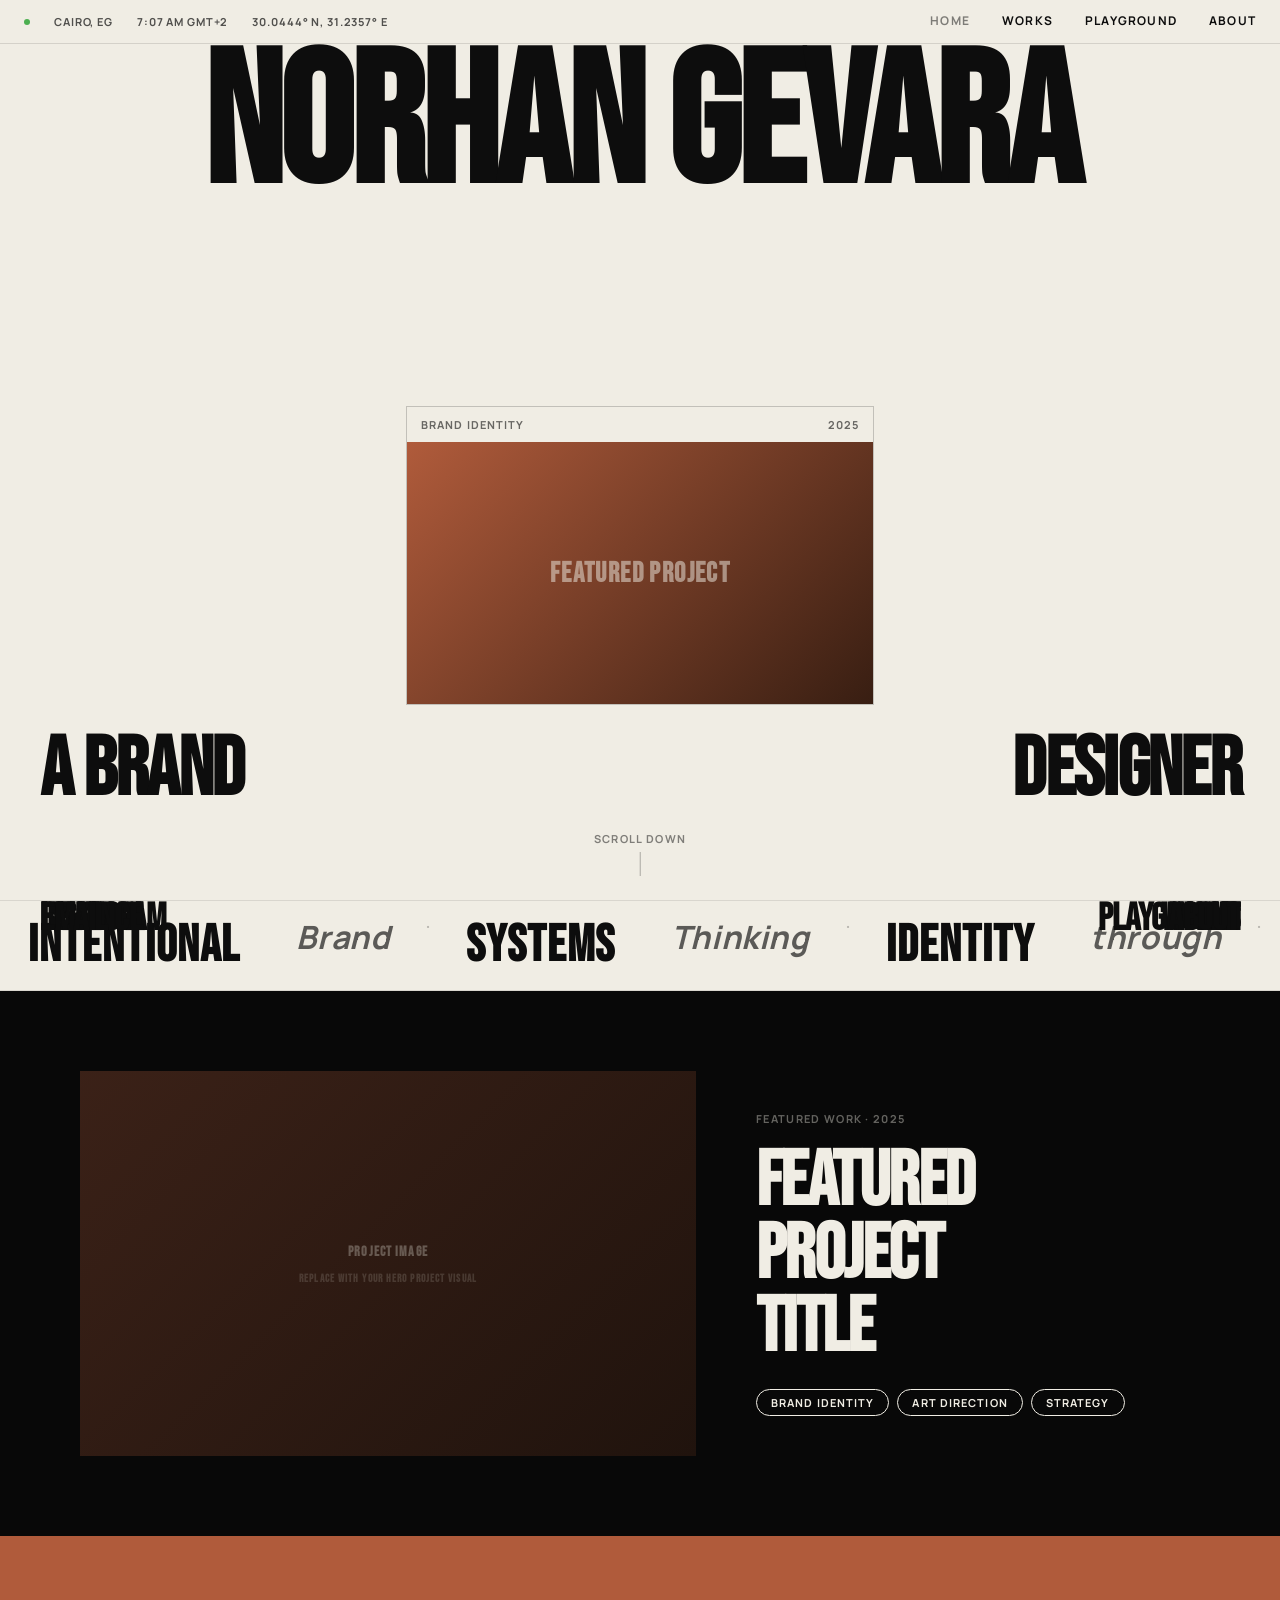
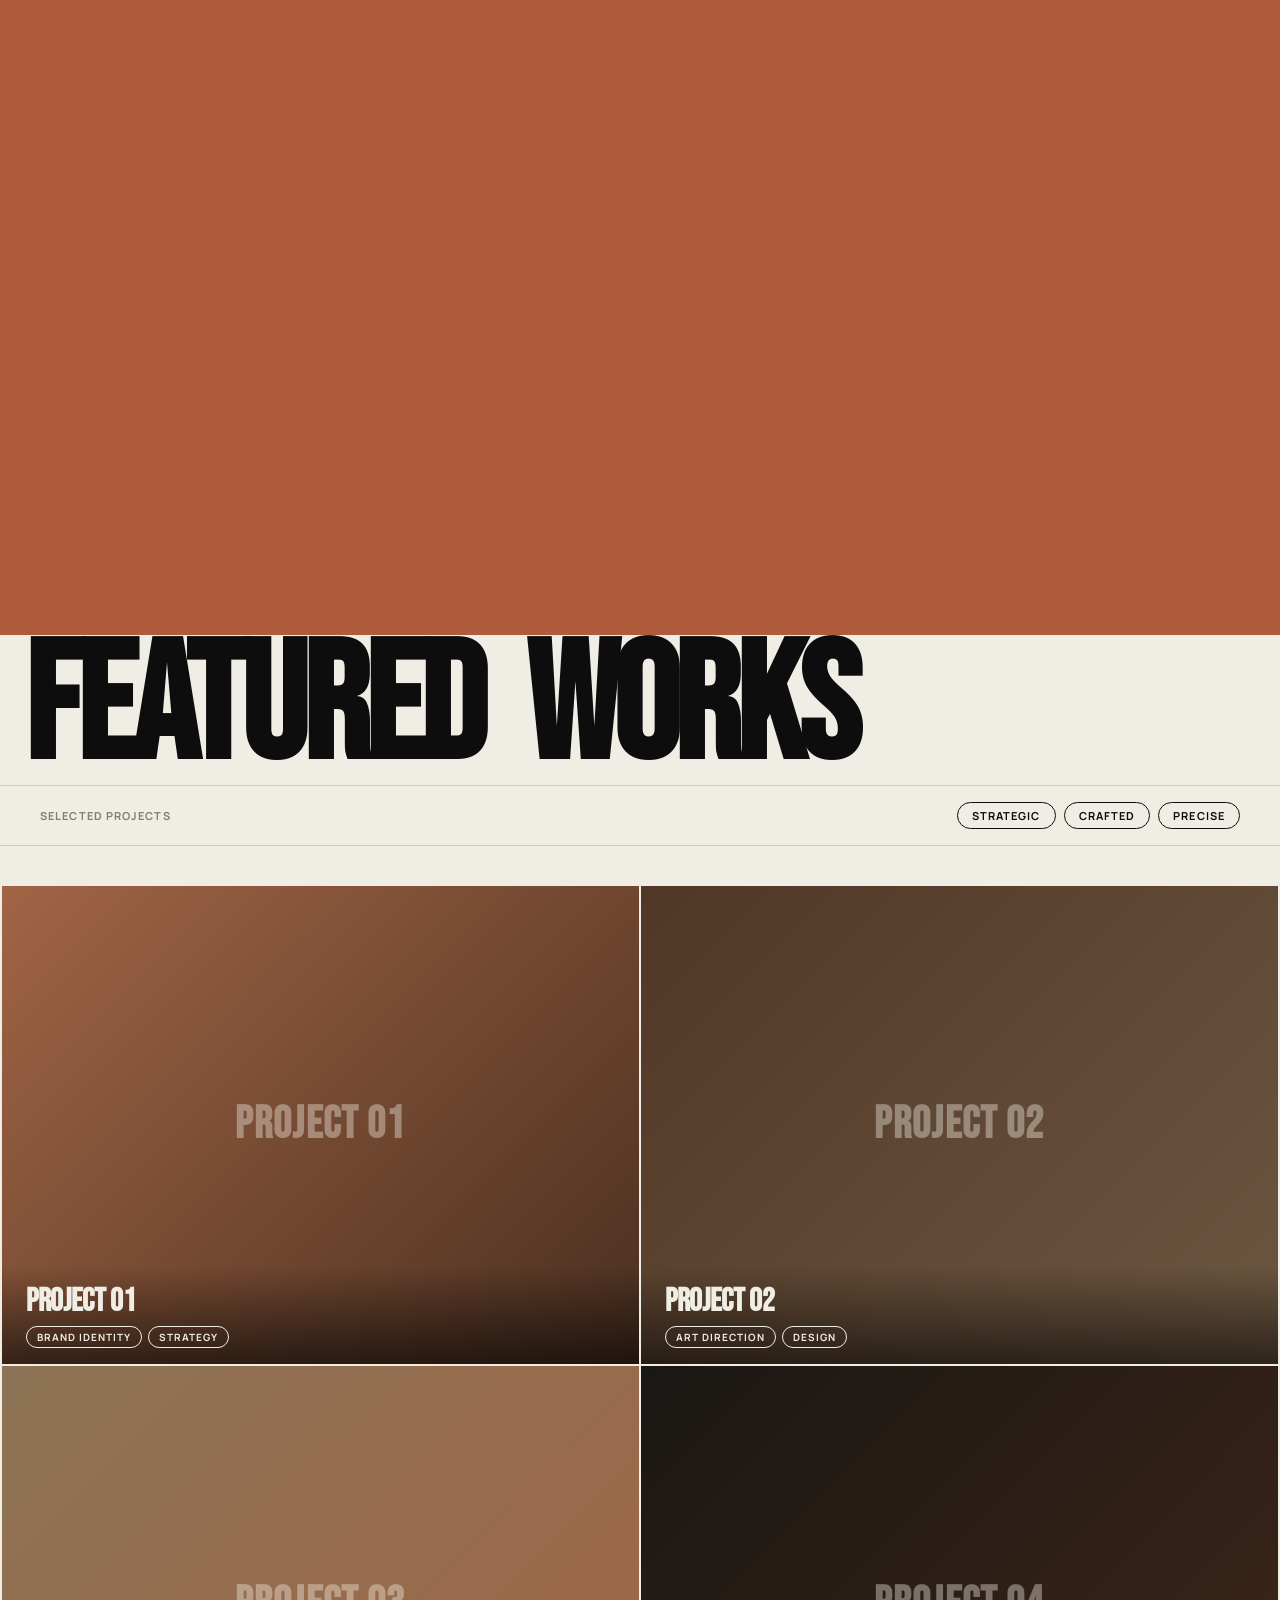
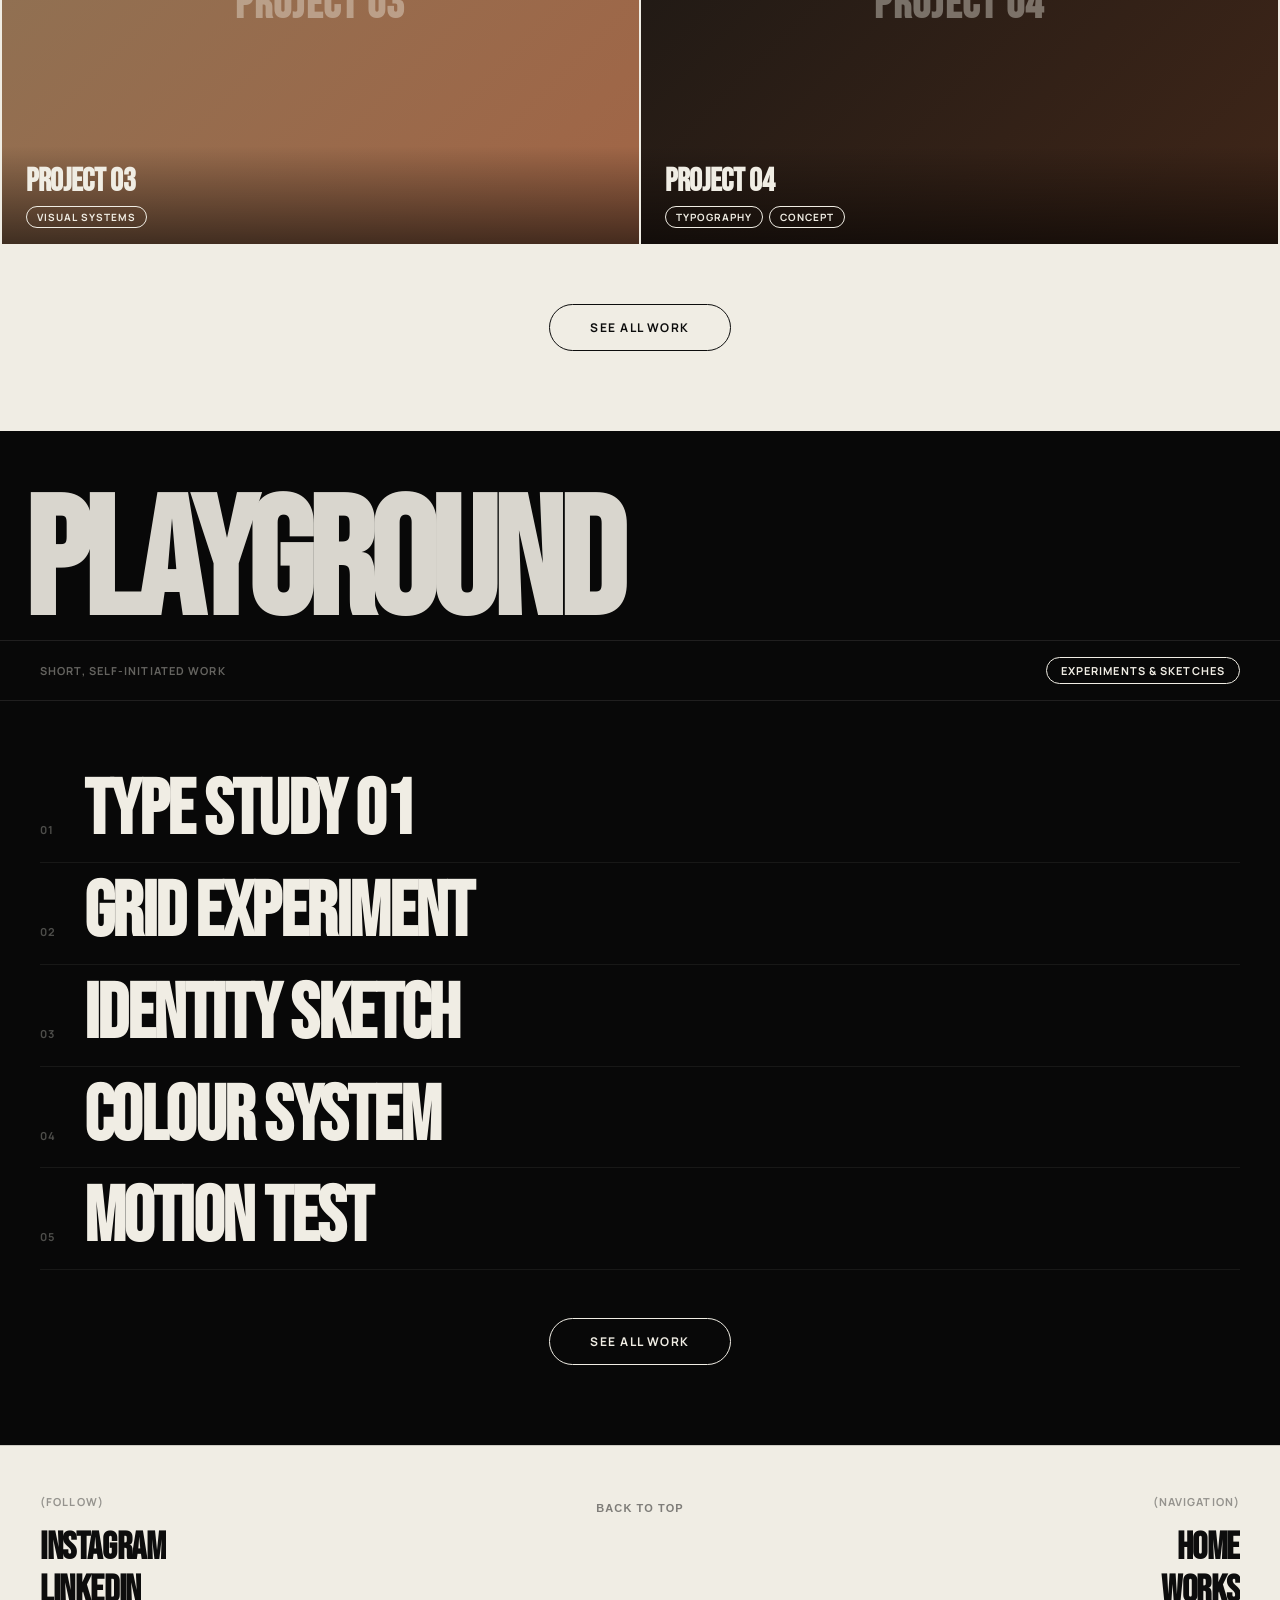
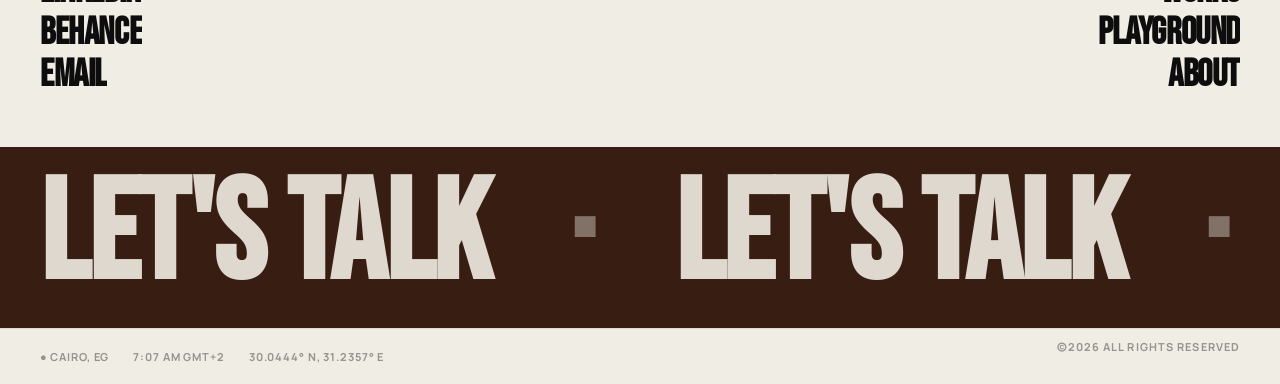
==== index.html @ 6b8c3274 "Initial commit Created from https://vercel.com/new" ====
<!DOCTYPE html>
<html lang="en">
<head>
  <meta charset="UTF-8" />
  <meta name="viewport" content="width=device-width, initial-scale=1.0" />
  <title>Norhan Gevara — Brand Designer</title>
  <meta name="description" content="Norhan Gevara — Brand designer and creative director based in Cairo, Egypt. Building brands that hold together." />
  <link rel="stylesheet" href="styles.css" />
</head>
<body>

<!-- ── PAGE LOADER ── -->
<div id="page-loader">
  <span id="loader-number">100</span>
</div>

<!-- ── HEADER ── -->
<header id="site-header">
  <div class="header-meta">
    <span class="dot"></span>
    <span>Cairo, EG</span>
    <span data-live-clock>--:-- --  GMT+2</span>
    <span>30.0444° N, 31.2357° E</span>
  </div>
  <nav class="header-nav">
    <a href="index.html"    class="nav-link active"><span>Home</span><span class="nav-clone">Home</span></a>
    <a href="works.html"    class="nav-link"><span>Works</span><span class="nav-clone">Works</span></a>
    <a href="playground.html" class="nav-link"><span>Playground</span><span class="nav-clone">Playground</span></a>
    <a href="about.html"    class="nav-link"><span>About</span><span class="nav-clone">About</span></a>
  </nav>
</header>

<!-- ══════════════════════════════════════════
     HERO
═══════════════════════════════════════════ -->
<section id="hero">
  <div class="hero-title-wrap">
    <span class="hero-title">NORHAN GEVARA</span>
  </div>

  <div class="hero-middle">
    <span class="hero-subtitle-left">A BRAND</span>

    <!-- Featured Project Card -->
    <div class="hero-card">
      <div class="hero-card-meta">
        <span id="hero-card-cat">Brand Identity</span>
        <span id="hero-card-year">2025</span>
      </div>
      <div class="hero-card-img">
        <div class="hero-card-placeholder" id="hero-card-ph">FEATURED PROJECT</div>
      </div>
    </div>

    <span class="hero-subtitle-right">DESIGNER</span>
  </div>

  <div class="scroll-down">SCROLL DOWN</div>
</section>

<!-- ══════════════════════════════════════════
     MARQUEE
═══════════════════════════════════════════ -->
<div class="marquee-section">
  <div class="marquee-track">
    <span class="marquee-item">INTENTIONAL</span>
    <span class="marquee-item lowercase">Brand</span>
    <span class="marquee-divider">·</span>
    <span class="marquee-item">SYSTEMS</span>
    <span class="marquee-item lowercase">Thinking</span>
    <span class="marquee-divider">·</span>
    <span class="marquee-item">Identity</span>
    <span class="marquee-item lowercase">through</span>
    <span class="marquee-divider">·</span>
    <span class="marquee-item">DIRECTION</span>
    <span class="marquee-divider">·</span>
    <span class="marquee-item">WITH PURPOSE</span>
    <span class="marquee-divider">·</span>
    <!-- Duplicate for seamless loop -->
    <span class="marquee-item">INTENTIONAL</span>
    <span class="marquee-item lowercase">Brand</span>
    <span class="marquee-divider">·</span>
    <span class="marquee-item">SYSTEMS</span>
    <span class="marquee-item lowercase">Thinking</span>
    <span class="marquee-divider">·</span>
    <span class="marquee-item">Identity</span>
    <span class="marquee-item lowercase">through</span>
    <span class="marquee-divider">·</span>
    <span class="marquee-item">DIRECTION</span>
    <span class="marquee-divider">·</span>
    <span class="marquee-item">WITH PURPOSE</span>
    <span class="marquee-divider">·</span>
  </div>
</div>

<!-- ══════════════════════════════════════════
     SPOTLIGHT — Featured Project (dark)
═══════════════════════════════════════════ -->
<section id="spotlight">
  <div class="spotlight-inner">
    <div class="spotlight-image fade-up" data-delay="0.1">
      <div class="spotlight-placeholder">
        <span style="font-size:14px; letter-spacing:0.08em;">PROJECT IMAGE</span>
        <span style="font-size:11px; opacity:0.5;">Replace with your hero project visual</span>
      </div>
    </div>
    <div class="spotlight-text">
      <p class="spotlight-eyebrow fade-up" data-delay="0.15">Featured Work  ·  2025</p>
      <h2 class="spotlight-title fade-up" data-delay="0.2">FEATURED<br>PROJECT<br>TITLE</h2>
      <div class="spotlight-tags fade-up" data-delay="0.25">
        <span class="pill pill-light">Brand Identity</span>
        <span class="pill pill-light">Art Direction</span>
        <span class="pill pill-light">Strategy</span>
      </div>
    </div>
  </div>
</section>

<!-- ══════════════════════════════════════════
     MANIFESTO — Brand Direction Statement
═══════════════════════════════════════════ -->
<section id="manifesto">
  <div class="manifesto-lines">
    <span class="manifesto-line"><span class="manifesto-line-inner reveal-clip" data-delay="0">INTENTIONAL</span></span>
    <span class="manifesto-line mixed"><span class="manifesto-line-inner reveal-clip" data-delay="0.08">Brand</span></span>
    <span class="manifesto-line"><span class="manifesto-line-inner reveal-clip" data-delay="0.16">SYSTEMS</span></span>
    <span class="manifesto-line mixed"><span class="manifesto-line-inner reveal-clip" data-delay="0.24">Identity through</span></span>
    <span class="manifesto-line"><span class="manifesto-line-inner reveal-clip" data-delay="0.32">DIRECTION</span></span>
    <span class="manifesto-line mixed"><span class="manifesto-line-inner reveal-clip" data-delay="0.4">With Purpose</span></span>
  </div>
</section>

<!-- ══════════════════════════════════════════
     FEATURED WORKS
═══════════════════════════════════════════ -->
<section id="featured-works">
  <h2 class="section-title-bleed">FEATURED&nbsp;&nbsp;WORKS</h2>
  <div class="section-meta-row">
    <span class="section-label">Selected Projects</span>
    <div class="section-tags">
      <span class="pill pill-dark">Strategic</span>
      <span class="pill pill-dark">Crafted</span>
      <span class="pill pill-dark">Precise</span>
    </div>
  </div>

  <div class="works-grid">
    <!-- Card 1 -->
    <a href="project.html" class="card fade-up" data-delay="0">
      <div class="card-placeholder">
        <span class="card-placeholder-text">PROJECT 01</span>
      </div>
      <div class="card-info">
        <div class="card-title">Project 01</div>
        <div class="card-tags">
          <span class="pill pill-light" style="font-size:10px; padding:3px 10px;">Brand Identity</span>
          <span class="pill pill-light" style="font-size:10px; padding:3px 10px;">Strategy</span>
        </div>
      </div>
    </a>

    <!-- Card 2 -->
    <a href="project.html" class="card fade-up" data-delay="0.1">
      <div class="card-placeholder" style="background: linear-gradient(135deg, rgba(56,30,18,0.7), rgba(100,80,60,0.8))">
        <span class="card-placeholder-text">PROJECT 02</span>
      </div>
      <div class="card-info">
        <div class="card-title">Project 02</div>
        <div class="card-tags">
          <span class="pill pill-light" style="font-size:10px; padding:3px 10px;">Art Direction</span>
          <span class="pill pill-light" style="font-size:10px; padding:3px 10px;">Design</span>
        </div>
      </div>
    </a>

    <!-- Card 3 -->
    <a href="project.html" class="card fade-up" data-delay="0.15">
      <div class="card-placeholder" style="background: linear-gradient(135deg, rgba(140,115,85,0.5), rgba(176,91,59,0.6))">
        <span class="card-placeholder-text">PROJECT 03</span>
      </div>
      <div class="card-info">
        <div class="card-title">Project 03</div>
        <div class="card-tags">
          <span class="pill pill-light" style="font-size:10px; padding:3px 10px;">Visual Systems</span>
        </div>
      </div>
    </a>

    <!-- Card 4 -->
    <a href="project.html" class="card fade-up" data-delay="0.2">
      <div class="card-placeholder" style="background: linear-gradient(135deg, rgba(13,13,13,0.9), rgba(56,30,18,0.9))">
        <span class="card-placeholder-text">PROJECT 04</span>
      </div>
      <div class="card-info">
        <div class="card-title">Project 04</div>
        <div class="card-tags">
          <span class="pill pill-light" style="font-size:10px; padding:3px 10px;">Typography</span>
          <span class="pill pill-light" style="font-size:10px; padding:3px 10px;">Concept</span>
        </div>
      </div>
    </a>
  </div>

  <div class="cta-wrap">
    <a href="works.html" class="btn-pill">See All Work</a>
  </div>
</section>

<!-- ══════════════════════════════════════════
     PLAYGROUND PREVIEW (dark)
═══════════════════════════════════════════ -->
<section id="playground-preview">
  <h2 class="section-title-bleed-light">PLAYGROUND</h2>
  <div class="playground-meta-row">
    <span class="section-label">Short, Self-Initiated Work</span>
    <span class="pill pill-light">Experiments &amp; Sketches</span>
  </div>

  <ul class="playground-list">
    <li class="playground-item fade-up" data-delay="0">
      <span class="playground-num">01</span>
      <span class="playground-name">TYPE STUDY 01</span>
    </li>
    <li class="playground-item fade-up" data-delay="0.07">
      <span class="playground-num">02</span>
      <span class="playground-name">GRID EXPERIMENT</span>
    </li>
    <li class="playground-item fade-up" data-delay="0.14">
      <span class="playground-num">03</span>
      <span class="playground-name">IDENTITY SKETCH</span>
    </li>
    <li class="playground-item fade-up" data-delay="0.21">
      <span class="playground-num">04</span>
      <span class="playground-name">COLOUR SYSTEM</span>
    </li>
    <li class="playground-item fade-up" data-delay="0.28">
      <span class="playground-num">05</span>
      <span class="playground-name">MOTION TEST</span>
    </li>
  </ul>

  <div class="cta-wrap" style="padding-top: 48px;">
    <a href="playground.html" class="btn-pill btn-pill-light">See All Work</a>
  </div>
</section>

<!-- ══════════════════════════════════════════
     FOOTER
═══════════════════════════════════════════ -->
<footer id="site-footer">
  <div class="footer-upper">
    <!-- Social -->
    <div>
      <p class="footer-col-label">(Follow)</p>
      <ul class="footer-links">
        <li><a href="https://www.instagram.com/the_g_playground/" class="footer-link" target="_blank" rel="noopener"><span>Instagram</span><span class="footer-clone">Instagram</span></a></li>
        <li><a href="https://www.linkedin.com/in/norhan-gevara-06137a178/" class="footer-link" target="_blank" rel="noopener"><span>LinkedIn</span><span class="footer-clone">LinkedIn</span></a></li>
        <li><a href="https://www.behance.net/norhangevara" class="footer-link" target="_blank" rel="noopener"><span>Behance</span><span class="footer-clone">Behance</span></a></li>
        <li><a href="mailto:norhangevara@gmail.com" class="footer-link"><span>Email</span><span class="footer-clone">Email</span></a></li>
      </ul>
    </div>

    <!-- Back to top -->
    <div class="footer-back-top">
      <button class="back-top-btn">Back to Top</button>
    </div>

    <!-- Navigation -->
    <div class="footer-nav-col">
      <p class="footer-col-label">(Navigation)</p>
      <ul class="footer-links" style="text-align:right;">
        <li><a href="index.html"       class="footer-link" style="display:inline-flex;"><span>Home</span><span class="footer-clone">Home</span></a></li>
        <li><a href="works.html"       class="footer-link" style="display:inline-flex;"><span>Works</span><span class="footer-clone">Works</span></a></li>
        <li><a href="playground.html"  class="footer-link" style="display:inline-flex;"><span>Playground</span><span class="footer-clone">Playground</span></a></li>
        <li><a href="about.html"       class="footer-link" style="display:inline-flex;"><span>About</span><span class="footer-clone">About</span></a></li>
      </ul>
    </div>
  </div>

  <!-- LET'S TALK marquee -->
  <div class="footer-marquee-band">
    <a href="mailto:norhangevara@gmail.com" style="display:block;">
      <div class="footer-marquee-track">
        <span class="footer-marquee-item">LET'S TALK</span>
        <span class="footer-marquee-item" style="opacity:0.4;">·</span>
        <span class="footer-marquee-item">LET'S TALK</span>
        <span class="footer-marquee-item" style="opacity:0.4;">·</span>
        <span class="footer-marquee-item">LET'S TALK</span>
        <span class="footer-marquee-item" style="opacity:0.4;">·</span>
        <span class="footer-marquee-item">LET'S TALK</span>
        <span class="footer-marquee-item" style="opacity:0.4;">·</span>
        <!-- duplicate -->
        <span class="footer-marquee-item">LET'S TALK</span>
        <span class="footer-marquee-item" style="opacity:0.4;">·</span>
        <span class="footer-marquee-item">LET'S TALK</span>
        <span class="footer-marquee-item" style="opacity:0.4;">·</span>
        <span class="footer-marquee-item">LET'S TALK</span>
        <span class="footer-marquee-item" style="opacity:0.4;">·</span>
        <span class="footer-marquee-item">LET'S TALK</span>
        <span class="footer-marquee-item" style="opacity:0.4;">·</span>
      </div>
    </a>
  </div>

  <div class="footer-bottom">
    <div class="footer-bottom-meta">
      <span>● Cairo, EG</span>
      <span data-live-clock>--:-- -- GMT+2</span>
      <span>30.0444° N, 31.2357° E</span>
    </div>
    <span class="footer-col-label">©2026  All Rights Reserved</span>
  </div>
</footer>

<script src="main.js"></script>
</body>
</html>
---- styles.css ----
/* ============================================================
   NORHAN GEVARA PORTFOLIO — GLOBAL STYLES
   ============================================================ */

@import url('https://fonts.googleapis.com/css2?family=Bebas+Neue&family=Manrope:wght@400;600;700;800&display=swap');

/* ── DESIGN SYSTEM ── */
:root {
  --cl-primary: 13, 13, 13;
  --cl-primary-white: 240, 237, 228;
  --cl-primary-dark: 8, 8, 8;
  --cl-accent-1: 56, 30, 18;
  --cl-accent-2: 176, 91, 59;
  --cl-accent-2-lighter: 200, 120, 85;
  --cl-accent-3: 140, 115, 85;
  --cl-accent-4: 100, 80, 60;
  --cl-text-1: 240, 237, 228;
  --cl-background-light: 240, 237, 228;
  --scaler: 1;
  --base-size-desktop-w: 1512;
}

/* ── RESET ── */
*, *::before, *::after { box-sizing: border-box; margin: 0; padding: 0; }
html { scroll-behavior: smooth; -webkit-font-smoothing: antialiased; }
body {
  background: rgb(var(--cl-primary-white));
  color: rgb(var(--cl-primary));
  font-family: 'Manrope', sans-serif;
  font-weight: 600;
  overflow-x: hidden;
}
a { text-decoration: none; color: inherit; }
img { display: block; max-width: 100%; }

/* ── PAGE LOADER ── */
#page-loader {
  position: fixed; inset: 0;
  background: rgb(var(--cl-primary-dark));
  z-index: 9999;
  display: flex; align-items: center; justify-content: center;
  transition: opacity 0.6s ease, visibility 0.6s ease;
}
#page-loader.hidden { opacity: 0; visibility: hidden; pointer-events: none; }
#loader-number {
  font-family: 'Bebas Neue', sans-serif;
  font-size: clamp(80px, 15vw, 180px);
  color: rgb(var(--cl-text-1));
  letter-spacing: -0.02em;
  line-height: 1;
}

/* ── HEADER ── */
#site-header {
  position: fixed; top: 0; left: 0; right: 0; z-index: 1000;
  background: rgb(var(--cl-primary-white));
  border-bottom: 1px solid rgba(var(--cl-primary), 0.12);
  display: flex; align-items: center; justify-content: space-between;
  padding: 0 24px;
  height: 44px;
}
.header-meta {
  display: flex; align-items: center; gap: 24px;
  font-size: 11px; letter-spacing: 0.08em; text-transform: uppercase;
  font-weight: 700; color: rgba(var(--cl-primary), 0.7);
}
.header-meta .dot {
  width: 6px; height: 6px; border-radius: 50%;
  background: #4CAF50;
  animation: pulse 2s infinite;
}
@keyframes pulse { 0%,100%{opacity:1} 50%{opacity:0.4} }
.header-nav { display: flex; align-items: center; gap: 32px; }
.nav-link {
  font-size: 12px; letter-spacing: 0.1em; text-transform: uppercase;
  font-weight: 700; position: relative; overflow: hidden;
  display: inline-flex; flex-direction: column; height: 1.2em;
}
.nav-link span {
  display: block; line-height: 1.2;
  transition: transform 0.35s cubic-bezier(0.76, 0, 0.24, 1);
}
.nav-link .nav-clone {
  position: absolute; top: 100%; left: 0;
}
.nav-link:hover span { transform: translateY(-100%); }
.nav-link.active span { opacity: 0.5; }

/* ── SECTIONS BASE ── */
section { width: 100%; }
.pt-header { padding-top: 44px; }

/* ── HERO ── */
#hero {
  min-height: 100vh;
  background: rgb(var(--cl-primary-white));
  position: relative;
  display: flex; flex-direction: column;
  overflow: hidden;
}
.hero-title-wrap {
  position: relative;
  width: 100%;
  overflow: hidden;
  line-height: 0.9;
  padding-top: 44px;
}
.hero-title {
  font-family: 'Bebas Neue', sans-serif;
  font-size: clamp(80px, 14.5vw, 220px);
  letter-spacing: -0.02em;
  text-transform: uppercase;
  white-space: nowrap;
  color: rgb(var(--cl-primary));
  display: block;
  width: 100%;
  text-align: center;
}
.hero-middle {
  flex: 1;
  display: flex; align-items: center; justify-content: center;
  position: relative;
  padding: 40px 24px;
}
.hero-subtitle-left {
  position: absolute; left: 40px; bottom: 80px;
  font-family: 'Bebas Neue', sans-serif;
  font-size: clamp(48px, 6.5vw, 100px);
  letter-spacing: -0.02em;
  color: rgb(var(--cl-primary));
}
.hero-subtitle-right {
  position: absolute; right: 40px; bottom: 80px;
  font-family: 'Bebas Neue', sans-serif;
  font-size: clamp(48px, 6.5vw, 100px);
  letter-spacing: -0.02em;
  color: rgb(var(--cl-primary));
}
.hero-card {
  width: clamp(280px, 38%, 560px);
  border: 1px solid rgba(var(--cl-primary), 0.2);
  overflow: hidden;
  position: relative;
}
.hero-card-meta {
  display: flex; justify-content: space-between;
  padding: 10px 14px;
  font-size: 11px; letter-spacing: 0.1em; text-transform: uppercase;
  font-weight: 700; color: rgba(var(--cl-primary), 0.6);
}
.hero-card-img {
  width: 100%; aspect-ratio: 16/9;
  background: linear-gradient(135deg, rgb(var(--cl-accent-2)) 0%, rgb(var(--cl-accent-1)) 100%);
  display: flex; align-items: center; justify-content: center;
  overflow: hidden;
}
.hero-card-img img { width: 100%; height: 100%; object-fit: cover; }
.hero-card-placeholder {
  color: rgb(var(--cl-text-1)); font-family: 'Bebas Neue', sans-serif;
  font-size: 28px; letter-spacing: 0.05em; opacity: 0.5;
  text-align: center;
}
.scroll-down {
  position: absolute; bottom: 24px; left: 50%; transform: translateX(-50%);
  font-size: 11px; letter-spacing: 0.12em; text-transform: uppercase;
  font-weight: 700; color: rgba(var(--cl-primary), 0.5);
  display: flex; flex-direction: column; align-items: center; gap: 6px;
}
.scroll-down::after {
  content: '';
  width: 1px; height: 24px;
  background: rgba(var(--cl-primary), 0.3);
  animation: scrollLine 1.8s ease-in-out infinite;
}
@keyframes scrollLine { 0%,100%{opacity:0;transform:scaleY(0);transform-origin:top} 50%{opacity:1;transform:scaleY(1);transform-origin:top} }

/* ── MARQUEE ── */
.marquee-section {
  overflow: hidden;
  border-top: 1px solid rgba(var(--cl-primary), 0.1);
  border-bottom: 1px solid rgba(var(--cl-primary), 0.1);
  padding: 14px 0;
  background: rgb(var(--cl-primary-white));
}
.marquee-track {
  display: flex; white-space: nowrap; width: max-content;
  animation: marquee 22s linear infinite;
}
@keyframes marquee { from{transform:translateX(0)} to{transform:translateX(-50%)} }
.marquee-item {
  font-family: 'Bebas Neue', sans-serif;
  font-size: clamp(28px, 4vw, 52px);
  letter-spacing: 0.02em;
  padding: 0 28px;
  color: rgb(var(--cl-primary));
}
.marquee-item.lowercase {
  font-family: 'Manrope', sans-serif;
  font-weight: 700;
  font-size: clamp(18px, 2.5vw, 34px);
  font-style: italic;
  opacity: 0.65;
}
.marquee-divider { opacity: 0.25; padding: 0 8px; }

/* ── SPOTLIGHT (dark) ── */
#spotlight {
  background: rgb(var(--cl-primary-dark));
  min-height: 60vh;
  display: flex; align-items: center; justify-content: center;
  position: relative;
  overflow: hidden;
}
.spotlight-inner {
  width: 100%; max-width: 1200px;
  padding: 80px 40px;
  display: flex; align-items: center; gap: 60px;
}
.spotlight-image {
  flex: 0 0 55%;
  aspect-ratio: 16/10;
  background: linear-gradient(135deg, rgba(var(--cl-accent-2),0.3) 0%, rgba(var(--cl-accent-1),0.5) 100%);
  overflow: hidden; position: relative;
}
.spotlight-image img { width: 100%; height: 100%; object-fit: cover; }
.spotlight-placeholder {
  position: absolute; inset: 0;
  display: flex; align-items: center; justify-content: center;
  flex-direction: column; gap: 12px;
  color: rgba(var(--cl-text-1), 0.3);
  font-family: 'Bebas Neue', sans-serif;
  font-size: 22px; letter-spacing: 0.05em;
}
.spotlight-text { flex: 1; }
.spotlight-eyebrow {
  font-size: 11px; letter-spacing: 0.12em; text-transform: uppercase;
  font-weight: 700; color: rgba(var(--cl-text-1), 0.4);
  margin-bottom: 20px;
}
.spotlight-title {
  font-family: 'Bebas Neue', sans-serif;
  font-size: clamp(48px, 6vw, 90px);
  letter-spacing: -0.02em;
  color: rgb(var(--cl-text-1));
  line-height: 0.95;
  margin-bottom: 24px;
}
.spotlight-tags { display: flex; flex-wrap: wrap; gap: 8px; }

/* ── MANIFESTO SECTION ── */
#manifesto {
  background: rgb(var(--cl-accent-2));
  padding: 120px 40px;
  text-align: center;
  overflow: hidden;
}
.manifesto-lines { }
.manifesto-line {
  font-family: 'Bebas Neue', sans-serif;
  font-size: clamp(60px, 9vw, 140px);
  letter-spacing: -0.02em;
  color: rgb(var(--cl-text-1));
  display: block;
  line-height: 0.92;
  overflow: hidden;
}
.manifesto-line.mixed {
  font-family: 'Manrope', sans-serif;
  font-weight: 800;
  font-size: clamp(28px, 4vw, 60px);
  font-style: italic;
  letter-spacing: -0.01em;
  opacity: 0.75;
}
.manifesto-line-inner { display: block; }

/* ── FEATURED WORKS ── */
#featured-works {
  background: rgb(var(--cl-primary-white));
  padding: 0 0 80px;
  overflow: hidden;
}
.section-title-bleed {
  font-family: 'Bebas Neue', sans-serif;
  font-size: clamp(80px, 13vw, 200px);
  letter-spacing: -0.03em;
  white-space: nowrap;
  color: rgb(var(--cl-primary));
  padding: 0 24px;
  line-height: 0.9;
  margin-bottom: 0;
}
.section-meta-row {
  display: flex; justify-content: space-between; align-items: center;
  padding: 16px 40px;
  border-top: 1px solid rgba(var(--cl-primary), 0.15);
  border-bottom: 1px solid rgba(var(--cl-primary), 0.15);
  margin-bottom: 40px;
}
.section-label {
  font-size: 11px; letter-spacing: 0.1em; text-transform: uppercase;
  font-weight: 700; color: rgba(var(--cl-primary), 0.5);
}
.section-tags { display: flex; gap: 8px; }

/* ── PILL TAG ── */
.pill {
  display: inline-flex; align-items: center;
  padding: 5px 14px;
  border-radius: 9999px;
  border: 1px solid currentColor;
  font-size: 11px; letter-spacing: 0.1em; text-transform: uppercase;
  font-weight: 700; white-space: nowrap;
}
.pill-dark { color: rgb(var(--cl-primary)); }
.pill-light { color: rgb(var(--cl-text-1)); }
.pill-terra { color: rgb(var(--cl-accent-2)); }

/* ── PROJECT CARDS GRID ── */
.works-grid {
  display: grid;
  grid-template-columns: 1fr 1fr;
  grid-template-rows: auto auto;
  gap: 2px;
  padding: 0 2px;
}
.works-grid .card:nth-child(1) { grid-column: 1 / 2; }
.works-grid .card:nth-child(2) { grid-column: 2 / 3; }
.works-grid .card:nth-child(3) { grid-column: 1 / 2; }
.works-grid .card:nth-child(4) { grid-column: 2 / 3; }

.card {
  position: relative; overflow: hidden; cursor: pointer;
  aspect-ratio: 4/3;
  background: rgb(var(--cl-accent-3));
}
.card-img {
  width: 100%; height: 100%;
  object-fit: cover;
  transition: transform 0.6s cubic-bezier(0.22, 1, 0.36, 1), filter 0.4s ease;
  filter: brightness(0.85);
}
.card:hover .card-img { transform: scale(1.04); filter: brightness(0.95); }
.card-placeholder {
  width: 100%; height: 100%;
  display: flex; align-items: center; justify-content: center;
  background: linear-gradient(135deg, rgba(var(--cl-accent-2),0.6), rgba(var(--cl-accent-1),0.8));
  transition: transform 0.6s ease;
}
.card:hover .card-placeholder { transform: scale(1.04); }
.card-placeholder-text {
  font-family: 'Bebas Neue', sans-serif;
  font-size: clamp(28px, 3.5vw, 52px);
  color: rgba(var(--cl-text-1), 0.4);
  letter-spacing: 0.03em;
}
.card-info {
  position: absolute; bottom: 0; left: 0; right: 0;
  padding: 20px 24px;
  background: linear-gradient(to top, rgba(0,0,0,0.6) 0%, transparent 100%);
  transform: translateY(4px);
  transition: transform 0.4s ease;
}
.card:hover .card-info { transform: translateY(0); }
.card-title {
  font-family: 'Bebas Neue', sans-serif;
  font-size: clamp(22px, 2.5vw, 36px);
  color: rgb(var(--cl-text-1));
  letter-spacing: -0.01em;
  line-height: 1;
  margin-bottom: 8px;
}
.card-tags { display: flex; flex-wrap: wrap; gap: 6px; }

.cta-wrap {
  display: flex; justify-content: center;
  padding: 60px 0 0;
}
.btn-pill {
  display: inline-flex; align-items: center; gap: 8px;
  padding: 14px 40px;
  border-radius: 9999px;
  border: 1.5px solid rgb(var(--cl-primary));
  font-size: 12px; letter-spacing: 0.12em; text-transform: uppercase;
  font-weight: 700; color: rgb(var(--cl-primary));
  background: transparent;
  cursor: pointer;
  transition: background 0.3s ease, color 0.3s ease;
}
.btn-pill:hover { background: rgb(var(--cl-primary)); color: rgb(var(--cl-text-1)); }
.btn-pill-light {
  border-color: rgb(var(--cl-text-1));
  color: rgb(var(--cl-text-1));
}
.btn-pill-light:hover { background: rgb(var(--cl-text-1)); color: rgb(var(--cl-primary)); }

/* ── PLAYGROUND SECTION (dark) ── */
#playground-preview {
  background: rgb(var(--cl-primary-dark));
  padding: 60px 0 80px;
  overflow: hidden;
}
.playground-meta-row {
  display: flex; justify-content: space-between; align-items: center;
  padding: 16px 40px;
  border-top: 1px solid rgba(var(--cl-text-1), 0.1);
  border-bottom: 1px solid rgba(var(--cl-text-1), 0.1);
  margin-bottom: 60px;
}
.playground-meta-row .section-label { color: rgba(var(--cl-text-1), 0.4); }
.section-title-bleed-light {
  font-family: 'Bebas Neue', sans-serif;
  font-size: clamp(80px, 13vw, 200px);
  letter-spacing: -0.03em;
  white-space: nowrap;
  color: rgb(var(--cl-text-1));
  padding: 0 24px;
  line-height: 0.9;
  margin-bottom: 0;
  opacity: 0.9;
}
.playground-list {
  padding: 0 40px;
  list-style: none;
}
.playground-item {
  display: flex; align-items: baseline; gap: 16px;
  padding: 12px 0;
  border-bottom: 1px solid rgba(var(--cl-text-1), 0.07);
  cursor: pointer;
  transition: opacity 0.2s;
}
.playground-item:hover { opacity: 0.7; }
.playground-num {
  font-size: 11px; letter-spacing: 0.1em; font-weight: 700;
  color: rgba(var(--cl-text-1), 0.3);
  min-width: 28px;
  vertical-align: super;
}
.playground-name {
  font-family: 'Bebas Neue', sans-serif;
  font-size: clamp(40px, 6vw, 90px);
  letter-spacing: -0.02em;
  color: rgb(var(--cl-text-1));
  line-height: 1;
}

/* ── FOOTER ── */
#site-footer {}
.footer-upper {
  background: rgb(var(--cl-primary-white));
  border-top: 1px solid rgba(var(--cl-primary), 0.15);
  display: grid;
  grid-template-columns: 1fr auto 1fr;
  align-items: start;
  padding: 48px 40px;
  gap: 40px;
}
.footer-col-label {
  font-size: 11px; letter-spacing: 0.1em; text-transform: uppercase;
  font-weight: 700; color: rgba(var(--cl-primary), 0.4);
  margin-bottom: 20px;
}
.footer-links { list-style: none; }
.footer-links li { margin-bottom: 4px; }
.footer-link {
  font-family: 'Bebas Neue', sans-serif;
  font-size: clamp(24px, 3vw, 44px);
  letter-spacing: -0.01em;
  color: rgb(var(--cl-primary));
  display: inline-flex; overflow: hidden; flex-direction: column;
  height: 1em; line-height: 1;
}
.footer-link span { transition: transform 0.3s cubic-bezier(0.76,0,0.24,1); display: block; }
.footer-link .footer-clone { position: absolute; top: 100%; }
.footer-link:hover span { transform: translateY(-100%); }
.footer-back-top {
  text-align: center; display: flex; align-items: center; justify-content: center;
}
.back-top-btn {
  font-size: 11px; letter-spacing: 0.1em; text-transform: uppercase;
  font-weight: 700; cursor: pointer; padding: 8px 0;
  color: rgba(var(--cl-primary), 0.5);
  background: none; border: none;
  transition: color 0.2s;
}
.back-top-btn:hover { color: rgb(var(--cl-primary)); }
.footer-nav-col { text-align: right; }

.footer-marquee-band {
  background: rgb(var(--cl-accent-1));
  overflow: hidden;
  padding: 20px 0;
}
.footer-marquee-track {
  display: flex; white-space: nowrap; width: max-content;
  animation: marquee 12s linear infinite;
}
.footer-marquee-item {
  font-family: 'Bebas Neue', sans-serif;
  font-size: clamp(80px, 11vw, 150px);
  color: rgb(var(--cl-text-1));
  padding: 0 40px;
  letter-spacing: -0.01em;
  line-height: 1;
  opacity: 0.9;
}
.footer-bottom {
  background: rgb(var(--cl-primary-white));
  padding: 10px 40px;
  display: flex; justify-content: space-between; align-items: center;
  border-top: 1px solid rgba(var(--cl-primary), 0.08);
}
.footer-bottom-meta {
  display: flex; gap: 24px;
  font-size: 11px; letter-spacing: 0.08em; text-transform: uppercase;
  font-weight: 700; color: rgba(var(--cl-primary), 0.4);
}

/* ── WORKS / PLAYGROUND PAGES ── */
#carousel-page {
  height: 100vh; overflow: hidden;
  background: rgb(var(--cl-primary-dark));
  display: flex; flex-direction: column;
}
.carousel-header {
  position: fixed; top: 0; left: 0; right: 0; z-index: 100;
}
.carousel-body {
  flex: 1;
  display: grid;
  grid-template-columns: 1fr minmax(300px, 520px) 1fr;
  align-items: center;
  margin-top: 44px;
  height: calc(100vh - 44px);
  padding: 0 40px;
  gap: 40px;
}
.carousel-left {
  display: flex; align-items: center; justify-content: flex-start;
}
.carousel-page-label {
  font-family: 'Bebas Neue', sans-serif;
  font-size: clamp(60px, 10vw, 140px);
  letter-spacing: -0.02em;
  color: rgba(var(--cl-text-1), 0.9);
  writing-mode: initial;
}
.carousel-center { position: relative; height: 100%; display: flex; flex-direction: column; justify-content: center; }
.carousel-project-title {
  font-family: 'Bebas Neue', sans-serif;
  font-size: clamp(28px, 3.5vw, 52px);
  letter-spacing: -0.01em;
  color: rgb(var(--cl-text-1));
  text-align: center;
  margin-bottom: 20px;
  height: 1.1em; overflow: hidden;
}
.carousel-strip {
  position: relative;
  display: flex; flex-direction: column; gap: 6px;
  overflow: hidden;
  max-height: calc(100vh - 200px);
}
.carousel-item {
  position: relative;
  aspect-ratio: 16/10;
  overflow: hidden;
  cursor: pointer;
  flex-shrink: 0;
  transition: opacity 0.4s ease, transform 0.4s ease;
}
.carousel-item.active { opacity: 1; transform: scale(1); }
.carousel-item.adjacent { opacity: 0.35; transform: scale(0.96); }
.carousel-item.hidden { opacity: 0; pointer-events: none; }
.carousel-item-img {
  width: 100%; height: 100%; object-fit: cover;
}
.carousel-item-placeholder {
  width: 100%; height: 100%;
  background: linear-gradient(135deg, rgba(var(--cl-accent-2),0.25), rgba(var(--cl-accent-3),0.4));
  display: flex; align-items: center; justify-content: center;
}
.carousel-item-placeholder span {
  font-family: 'Bebas Neue', sans-serif;
  font-size: 24px; color: rgba(var(--cl-text-1),0.3);
  letter-spacing: 0.05em;
}
/* Bracket corners on active item */
.carousel-item.active::before,
.carousel-item.active::after {
  content: ''; position: absolute; width: 14px; height: 14px;
  border-color: rgba(var(--cl-text-1), 0.7);
  border-style: solid; z-index: 2;
}
.carousel-item.active::before { top: 6px; left: 6px; border-width: 1.5px 0 0 1.5px; }
.carousel-item.active::after  { bottom: 6px; right: 6px; border-width: 0 1.5px 1.5px 0; }
/* Two more corners via span inside */
.carousel-item.active .corner-tr,
.carousel-item.active .corner-bl {
  position: absolute; width: 14px; height: 14px;
  border-color: rgba(var(--cl-text-1), 0.7);
  border-style: solid; z-index: 2;
}
.carousel-item.active .corner-tr { top: 6px; right: 6px; border-width: 1.5px 1.5px 0 0; }
.carousel-item.active .corner-bl { bottom: 6px; left: 6px; border-width: 0 0 1.5px 1.5px; }

.carousel-pagination {
  display: flex; align-items: center; justify-content: center; gap: 12px;
  margin-top: 16px;
  font-size: 12px; letter-spacing: 0.1em;
  color: rgba(var(--cl-text-1), 0.3);
}
.carousel-pagination .pg-num {
  cursor: pointer; transition: color 0.2s;
  font-weight: 700; font-family: 'Manrope', sans-serif;
}
.carousel-pagination .pg-num.active { color: rgb(var(--cl-text-1)); }
.carousel-counter {
  text-align: center; margin-top: 8px;
  font-size: 12px; letter-spacing: 0.08em;
  color: rgba(var(--cl-text-1), 0.35); font-weight: 700;
}
.carousel-right {
  display: flex; flex-direction: column; justify-content: center; gap: 4px;
}
.carousel-right-item {
  font-family: 'Bebas Neue', sans-serif;
  font-size: clamp(14px, 1.6vw, 22px);
  letter-spacing: 0.02em;
  color: rgba(var(--cl-text-1), 0.25);
  padding: 4px 0;
  cursor: pointer;
  transition: color 0.25s ease;
  white-space: nowrap;
}
.carousel-right-item.active { color: rgba(var(--cl-text-1), 0.9); }
.carousel-right-item:hover { color: rgba(var(--cl-text-1), 0.6); }

.carousel-nav-prev, .carousel-nav-next {
  position: fixed; top: 50%; transform: translateY(-50%);
  font-size: 11px; letter-spacing: 0.12em; text-transform: uppercase;
  font-weight: 700; color: rgba(var(--cl-text-1), 0.4);
  cursor: pointer; z-index: 50; background: none; border: none;
  transition: color 0.2s;
}
.carousel-nav-prev { left: 40px; }
.carousel-nav-next { right: 40px; }
.carousel-nav-prev:hover, .carousel-nav-next:hover { color: rgba(var(--cl-text-1), 0.9); }

.carousel-status-bar {
  position: fixed; bottom: 0; left: 0; right: 0;
  display: flex; justify-content: space-between; align-items: center;
  padding: 12px 40px;
  font-size: 11px; letter-spacing: 0.1em; text-transform: uppercase;
  font-weight: 700; z-index: 50;
}
.carousel-timer { color: rgba(var(--cl-text-1), 0.4); }
.carousel-playing {
  display: flex; align-items: center; gap: 6px;
  color: rgba(var(--cl-text-1), 0.5);
}
.carousel-playing::before {
  content: ''; width: 6px; height: 6px; border-radius: 50%;
  background: rgb(var(--cl-accent-2));
}

/* ── ABOUT PAGE ── */
#about-hero {
  background: rgb(var(--cl-accent-2));
  min-height: 100vh;
  display: flex; flex-direction: column;
  overflow: hidden;
  position: relative;
}
.about-hero-title {
  font-family: 'Bebas Neue', sans-serif;
  font-size: clamp(80px, 14vw, 210px);
  letter-spacing: -0.02em;
  color: rgb(var(--cl-text-1));
  text-align: center;
  white-space: nowrap;
  padding-top: 44px;
  line-height: 0.9;
}
.about-hero-sub {
  display: flex; justify-content: space-between;
  padding: 16px 40px;
  font-size: 11px; letter-spacing: 0.1em; text-transform: uppercase;
  font-weight: 700; color: rgba(var(--cl-text-1), 0.5);
}
.about-photo-wrap {
  flex: 1;
  display: flex; align-items: flex-end; justify-content: center;
  padding: 20px 20px 0;
}
.about-photo {
  width: clamp(280px, 42%, 580px);
  aspect-ratio: 3/4;
  background: rgba(var(--cl-text-1), 0.1);
  overflow: hidden;
  display: flex; align-items: center; justify-content: center;
}
.about-photo img { width: 100%; height: 100%; object-fit: cover; }
.about-photo-placeholder {
  color: rgba(var(--cl-text-1), 0.3); text-align: center;
  font-family: 'Bebas Neue', sans-serif; font-size: 20px;
  letter-spacing: 0.05em;
}
.about-hero-links {
  display: flex; justify-content: center; gap: 12px;
  padding: 20px 0 30px;
}

#about-bio {
  background: rgb(var(--cl-primary-white));
  padding: 100px 40px;
  text-align: center;
}
.bio-text {
  font-size: clamp(16px, 2vw, 24px);
  text-transform: uppercase;
  letter-spacing: 0.04em;
  line-height: 1.7;
  max-width: 820px;
  margin: 0 auto 80px;
  font-weight: 700;
}
.bio-text p { margin-bottom: 2em; }
.bio-objects {
  display: flex; justify-content: center; align-items: flex-end;
  gap: 40px; margin-bottom: 60px;
}
.bio-object {
  width: clamp(80px, 10vw, 140px);
  height: clamp(80px, 10vw, 140px);
  border-radius: 50%;
  background: rgba(var(--cl-accent-2), 0.15);
  display: flex; align-items: center; justify-content: center;
  font-size: clamp(32px, 5vw, 56px);
}
.bio-tags {
  display: flex; flex-wrap: wrap; justify-content: center; gap: 10px;
}

#about-disciplines {
  background: rgb(var(--cl-accent-2));
  padding: 100px 40px;
  text-align: center;
  overflow: hidden;
}
.discipline-line {
  font-family: 'Bebas Neue', sans-serif;
  font-size: clamp(48px, 9vw, 130px);
  letter-spacing: -0.02em;
  color: rgba(var(--cl-text-1), 0.15);
  display: block;
  line-height: 1;
  overflow: hidden;
  margin-bottom: 4px;
}
.discipline-line .line-inner { display: block; }

#about-wip {
  background: rgb(var(--cl-primary-dark));
  padding: 120px 40px;
  text-align: center;
}
.wip-label {
  font-size: 11px; letter-spacing: 0.1em; text-transform: uppercase;
  font-weight: 700; color: rgba(var(--cl-text-1), 0.3);
  margin-bottom: 40px;
}
.wip-text {
  font-family: 'Bebas Neue', sans-serif;
  font-size: clamp(60px, 10vw, 140px);
  letter-spacing: -0.02em;
  color: rgba(var(--cl-text-1), 0.9);
  line-height: 0.95;
}

/* ── PROJECT DETAIL PAGE ── */
#project-detail { background: rgb(var(--cl-primary-white)); }
.project-header {
  padding-top: 44px;
  border-bottom: 1px solid rgba(var(--cl-primary), 0.15);
}
.project-title-full {
  font-family: 'Bebas Neue', sans-serif;
  font-size: clamp(60px, 11vw, 160px);
  letter-spacing: -0.02em;
  color: rgb(var(--cl-primary));
  padding: 24px 40px 16px;
  line-height: 0.9;
}
.project-meta-row {
  display: flex; justify-content: space-between; align-items: center;
  padding: 14px 40px;
}
.project-category-group { display: flex; align-items: center; gap: 12px; }
.project-category-label {
  font-size: 11px; letter-spacing: 0.1em; text-transform: uppercase;
  font-weight: 700; color: rgba(var(--cl-primary), 0.45);
}
.project-hero-wrap {
  position: relative;
  width: 100%; aspect-ratio: 16/7;
  background: linear-gradient(135deg, rgba(var(--cl-accent-2),0.4), rgba(var(--cl-accent-1),0.6));
  overflow: hidden;
}
.project-hero-wrap img { width: 100%; height: 100%; object-fit: cover; }
.project-hero-placeholder {
  position: absolute; inset: 0;
  display: flex; align-items: center; justify-content: center;
  font-family: 'Bebas Neue', sans-serif;
  font-size: clamp(32px, 5vw, 70px);
  color: rgba(var(--cl-text-1), 0.25);
  letter-spacing: 0.05em;
}
.project-sticky-left {
  position: absolute; left: 24px; top: 50%;
  transform: translateY(-50%) rotate(-90deg);
  font-size: 11px; letter-spacing: 0.1em; text-transform: uppercase;
  font-weight: 700; color: rgba(var(--cl-text-1), 0.5);
  transform-origin: center;
  white-space: nowrap;
}
.project-sticky-right {
  position: absolute; right: 24px; top: 50%;
  transform: translateY(-50%) rotate(90deg);
  font-size: 11px; letter-spacing: 0.1em; text-transform: uppercase;
  font-weight: 700; color: rgba(var(--cl-text-1), 0.5);
  white-space: nowrap;
}
.project-body { display: grid; grid-template-columns: 260px 1fr; padding: 60px 40px; gap: 60px; }
.project-sidebar {}
.project-meta-block { margin-bottom: 32px; }
.project-meta-key {
  font-size: 11px; letter-spacing: 0.1em; text-transform: uppercase;
  font-weight: 700; color: rgba(var(--cl-primary), 0.4); margin-bottom: 6px;
}
.project-meta-val { font-size: 14px; font-weight: 600; line-height: 1.6; }
.project-tabs { display: flex; gap: 4px; margin-bottom: 32px; flex-wrap: wrap; }
.project-tab {
  padding: 8px 16px;
  font-size: 11px; letter-spacing: 0.1em; text-transform: uppercase; font-weight: 700;
  border-bottom: 1.5px solid transparent; cursor: pointer; transition: border-color 0.2s, opacity 0.2s;
  opacity: 0.4;
  background: none; border-top: none; border-left: none; border-right: none;
  color: rgb(var(--cl-primary));
}
.project-tab.active { opacity: 1; border-bottom-color: rgb(var(--cl-primary)); }
.project-content { font-size: 16px; line-height: 1.75; max-width: 640px; }

.project-gallery { padding: 0 40px 80px; }
.gallery-heading {
  font-family: 'Bebas Neue', sans-serif;
  font-size: clamp(28px, 3.5vw, 52px);
  letter-spacing: -0.01em; margin-bottom: 4px;
}
.gallery-subheading {
  font-size: 11px; letter-spacing: 0.1em; text-transform: uppercase;
  font-weight: 700; color: rgba(var(--cl-primary), 0.4);
  margin-bottom: 32px;
}
.gallery-grid {
  display: grid;
  grid-template-columns: 1fr 1fr;
  gap: 2px;
}
.gallery-item {
  position: relative; overflow: hidden;
  aspect-ratio: 16/10;
  background: rgba(var(--cl-accent-3), 0.3);
}
.gallery-item.wide { grid-column: 1 / -1; aspect-ratio: 16/7; }
.gallery-item-num {
  position: absolute; top: 14px; left: 14px;
  font-size: 11px; letter-spacing: 0.1em; font-weight: 700;
  color: rgba(255,255,255,0.6);
  z-index: 2;
}
.gallery-item img { width:100%; height:100%; object-fit:cover; }
.gallery-item-placeholder {
  width:100%; height:100%;
  background: linear-gradient(135deg, rgba(var(--cl-accent-2),0.2), rgba(var(--cl-accent-3),0.35));
  display: flex; align-items: center; justify-content: center;
  font-family: 'Bebas Neue', sans-serif;
  font-size: 20px; color: rgba(var(--cl-primary),0.2); letter-spacing: 0.05em;
}

.project-nav-bar {
  border-top: 1px solid rgba(var(--cl-primary), 0.15);
  padding: 20px 40px;
  display: flex; justify-content: space-between; align-items: center;
}
.project-nav-next {
  font-family: 'Bebas Neue', sans-serif;
  font-size: clamp(20px, 2.5vw, 36px);
  letter-spacing: -0.01em;
  display: flex; align-items: center; gap: 12px;
}
.project-nav-links {
  display: flex; gap: 24px;
  font-size: 11px; letter-spacing: 0.1em; text-transform: uppercase; font-weight: 700;
  color: rgba(var(--cl-primary), 0.5);
}
.project-nav-links a:hover { color: rgb(var(--cl-primary)); }

/* ── ANIMATION UTILITIES ── */
.reveal-clip {
  clip-path: inset(100% 0 0 0);
  transition: clip-path 0.9s cubic-bezier(0.22, 1, 0.36, 1);
}
.reveal-clip.visible { clip-path: inset(0% 0 0 0); }
.fade-up {
  opacity: 0; transform: translateY(30px);
  transition: opacity 0.7s ease, transform 0.7s ease;
}
.fade-up.visible { opacity: 1; transform: translateY(0); }

/* ── RESPONSIVE ── */
@media (max-width: 768px) {
  .hero-subtitle-left, .hero-subtitle-right { display: none; }
  .hero-middle { padding-bottom: 60px; }
  .hero-title { font-size: clamp(52px, 14vw, 90px); }
  .works-grid { grid-template-columns: 1fr; }
  .works-grid .card { grid-column: 1 / -1 !important; }
  .footer-upper { grid-template-columns: 1fr 1fr; }
  .footer-back-top { display: none; }
  .carousel-body { grid-template-columns: 1fr; padding: 20px; }
  .carousel-left, .carousel-right { display: none; }
  .project-body { grid-template-columns: 1fr; }
  .about-hero-title { font-size: clamp(52px, 15vw, 90px); }
  .spotlight-inner { flex-direction: column; padding: 40px 24px; }
  .spotlight-image { flex: 0 0 auto; width: 100%; }
  .section-title-bleed { font-size: clamp(60px, 15vw, 120px); }
}
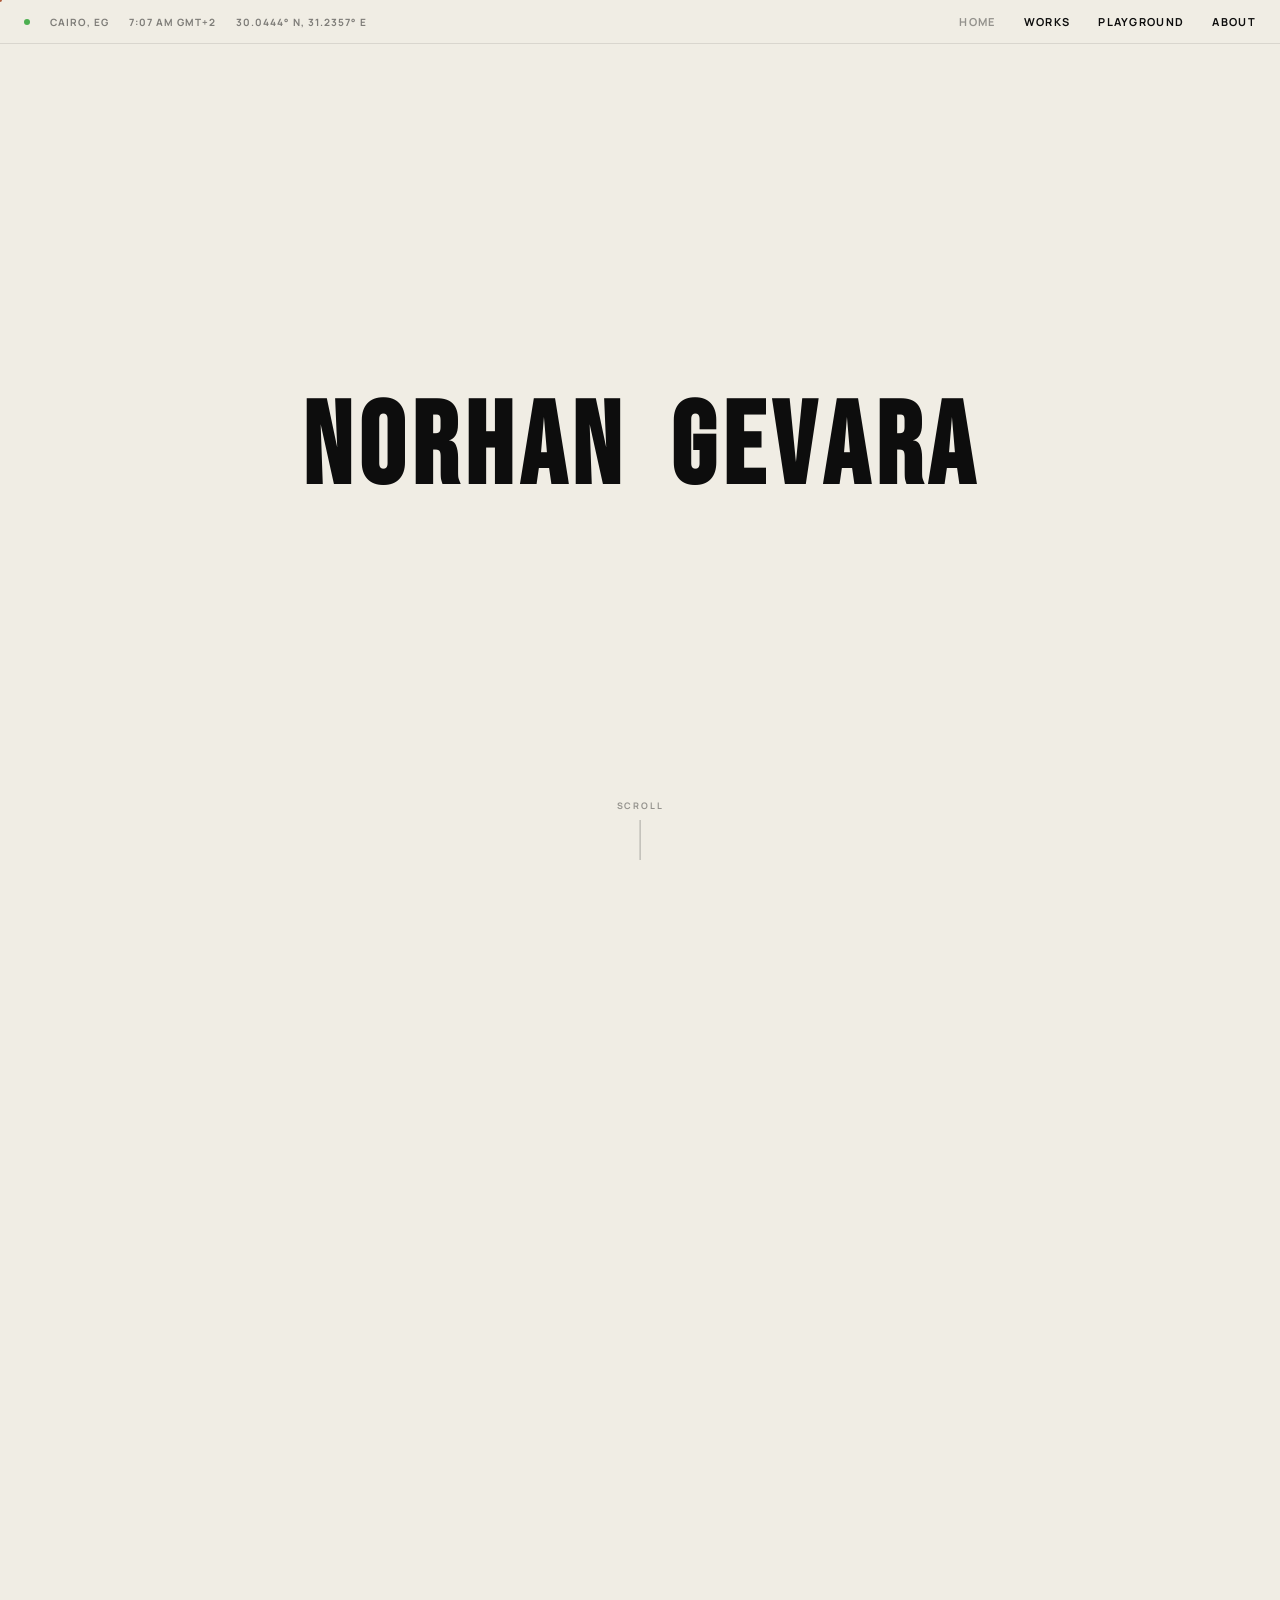
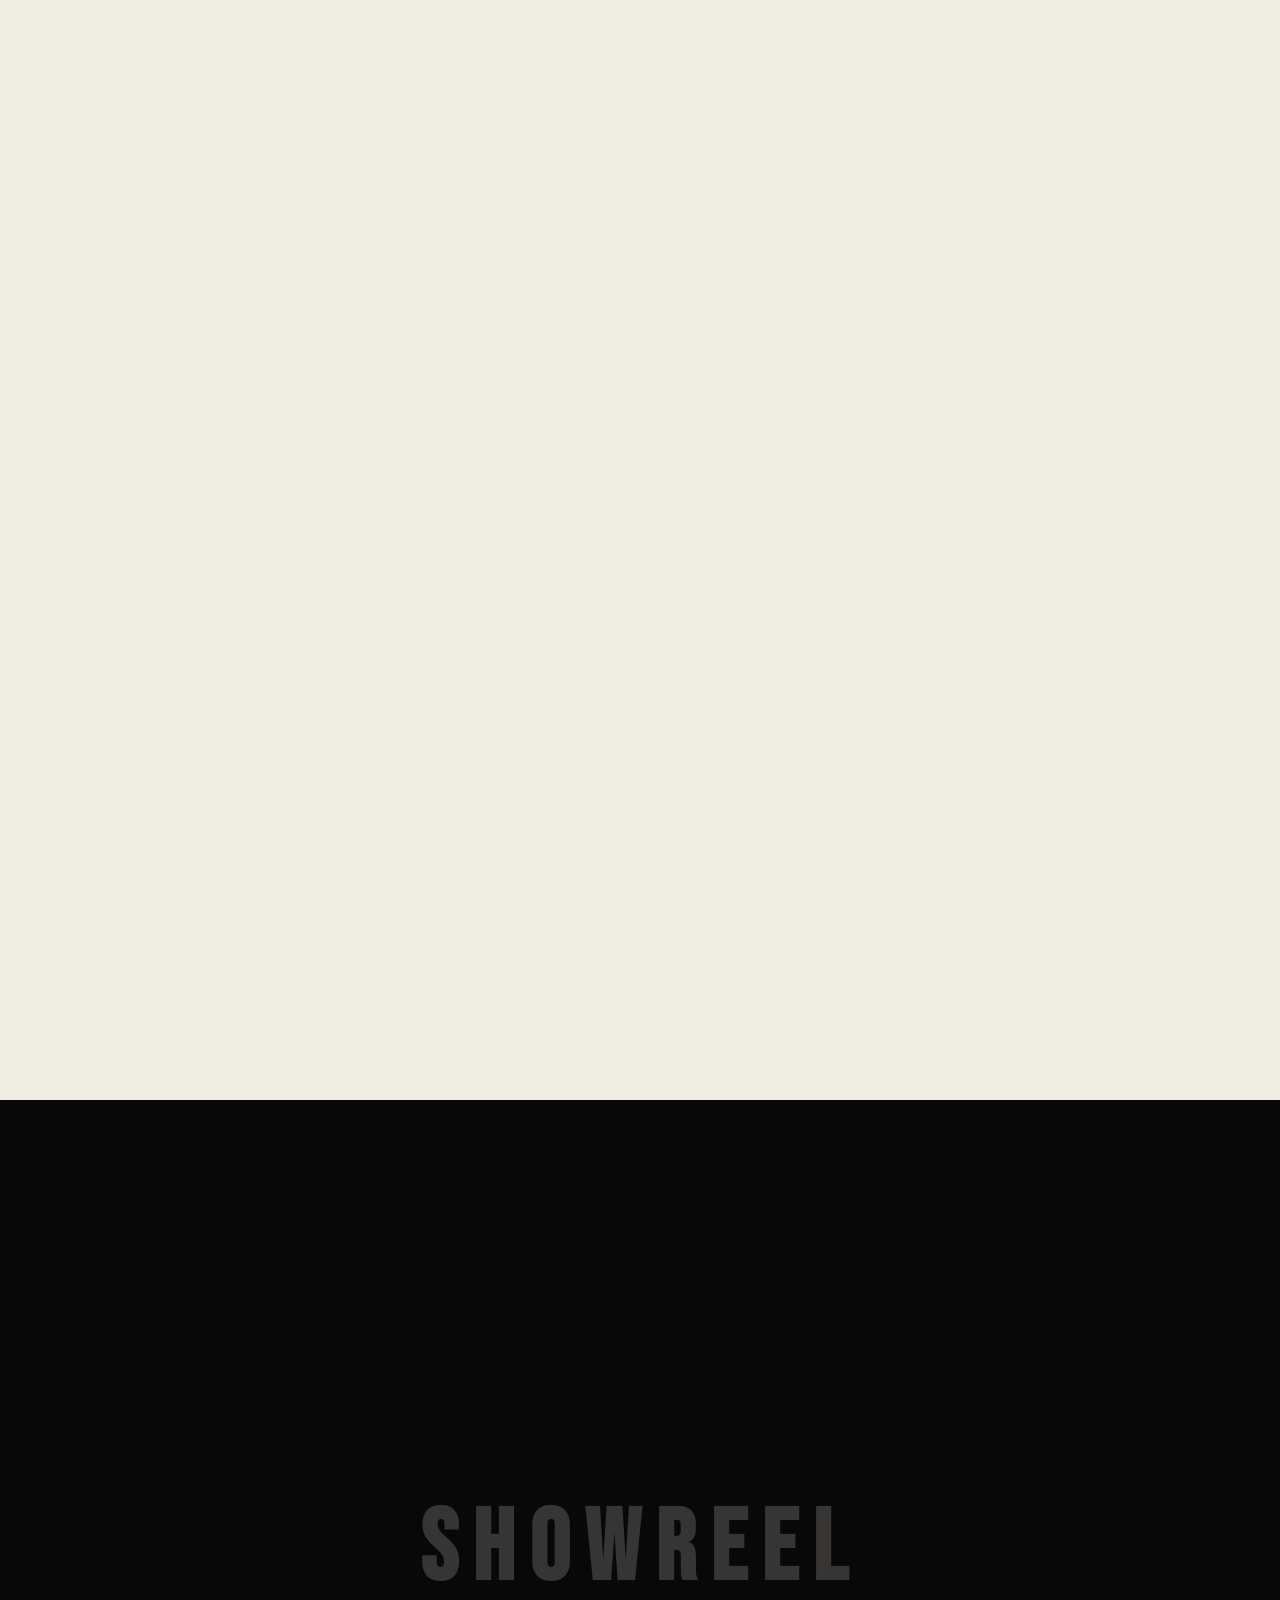
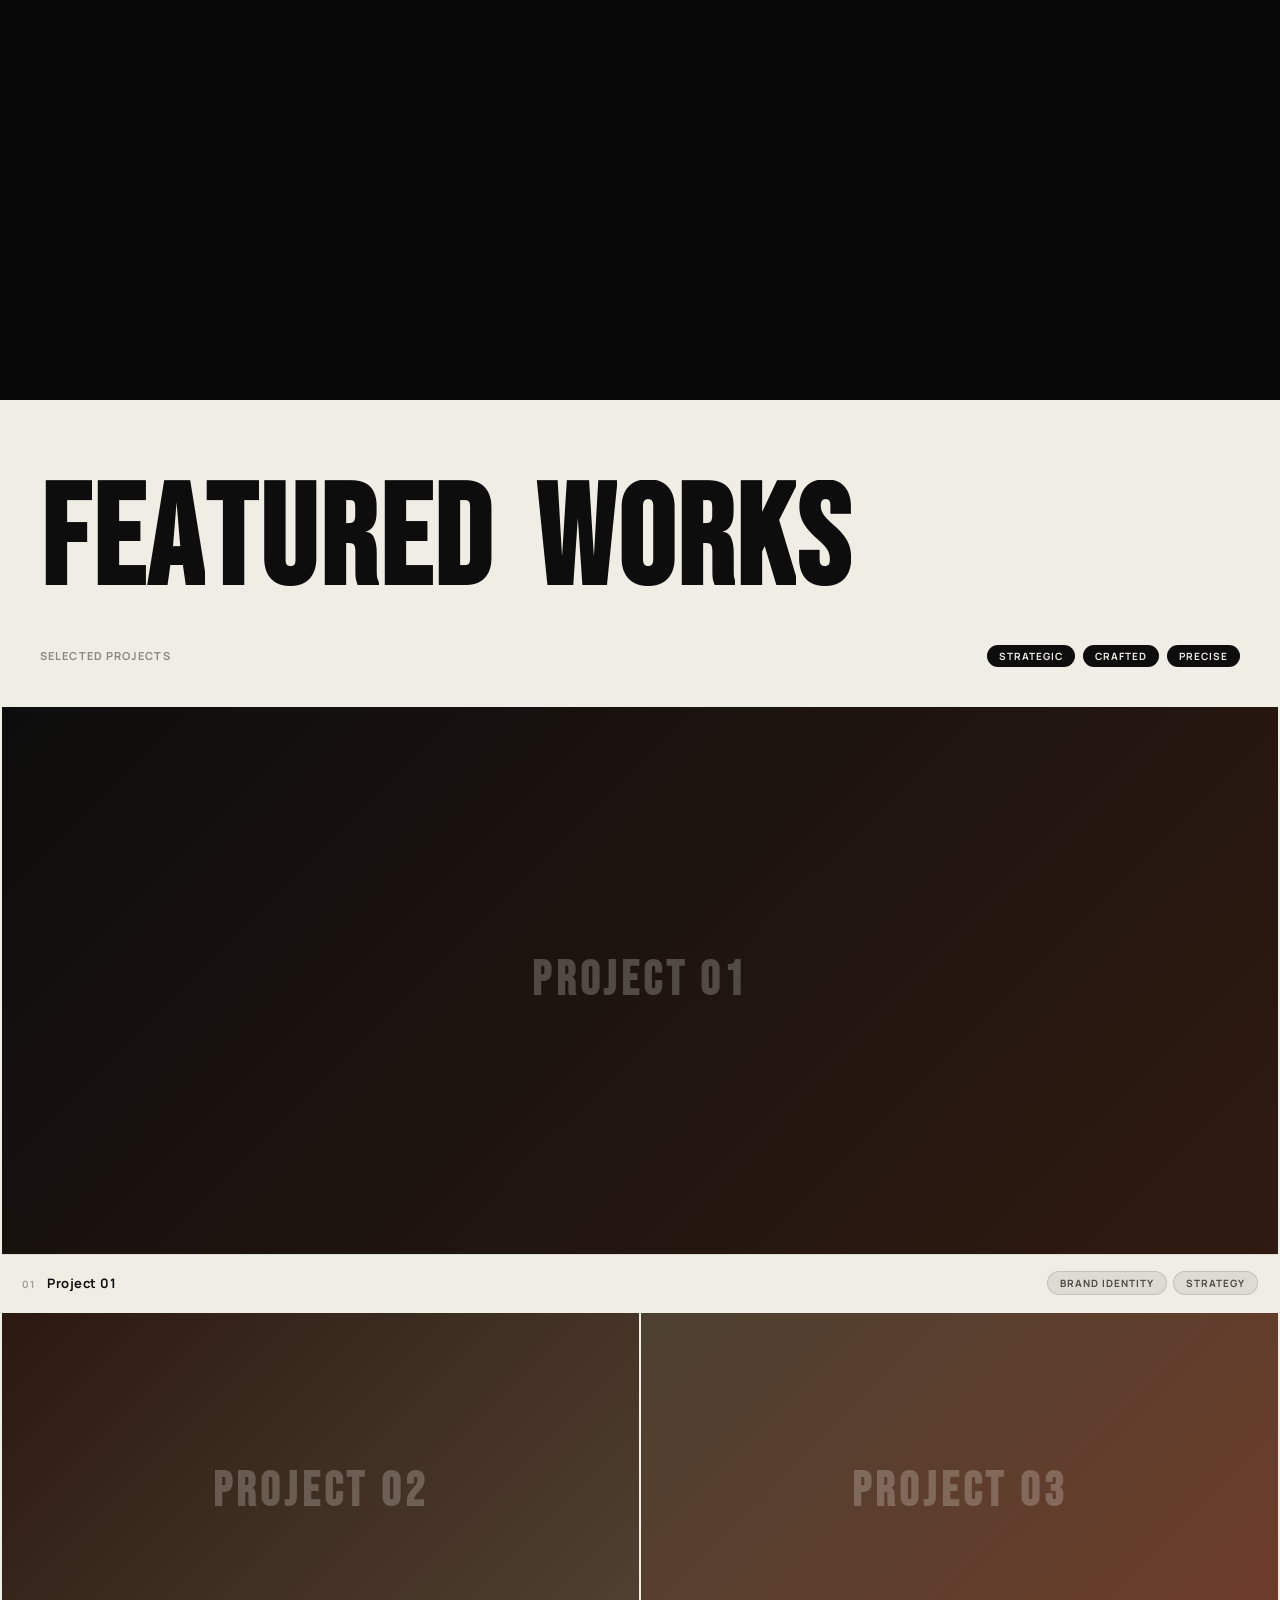
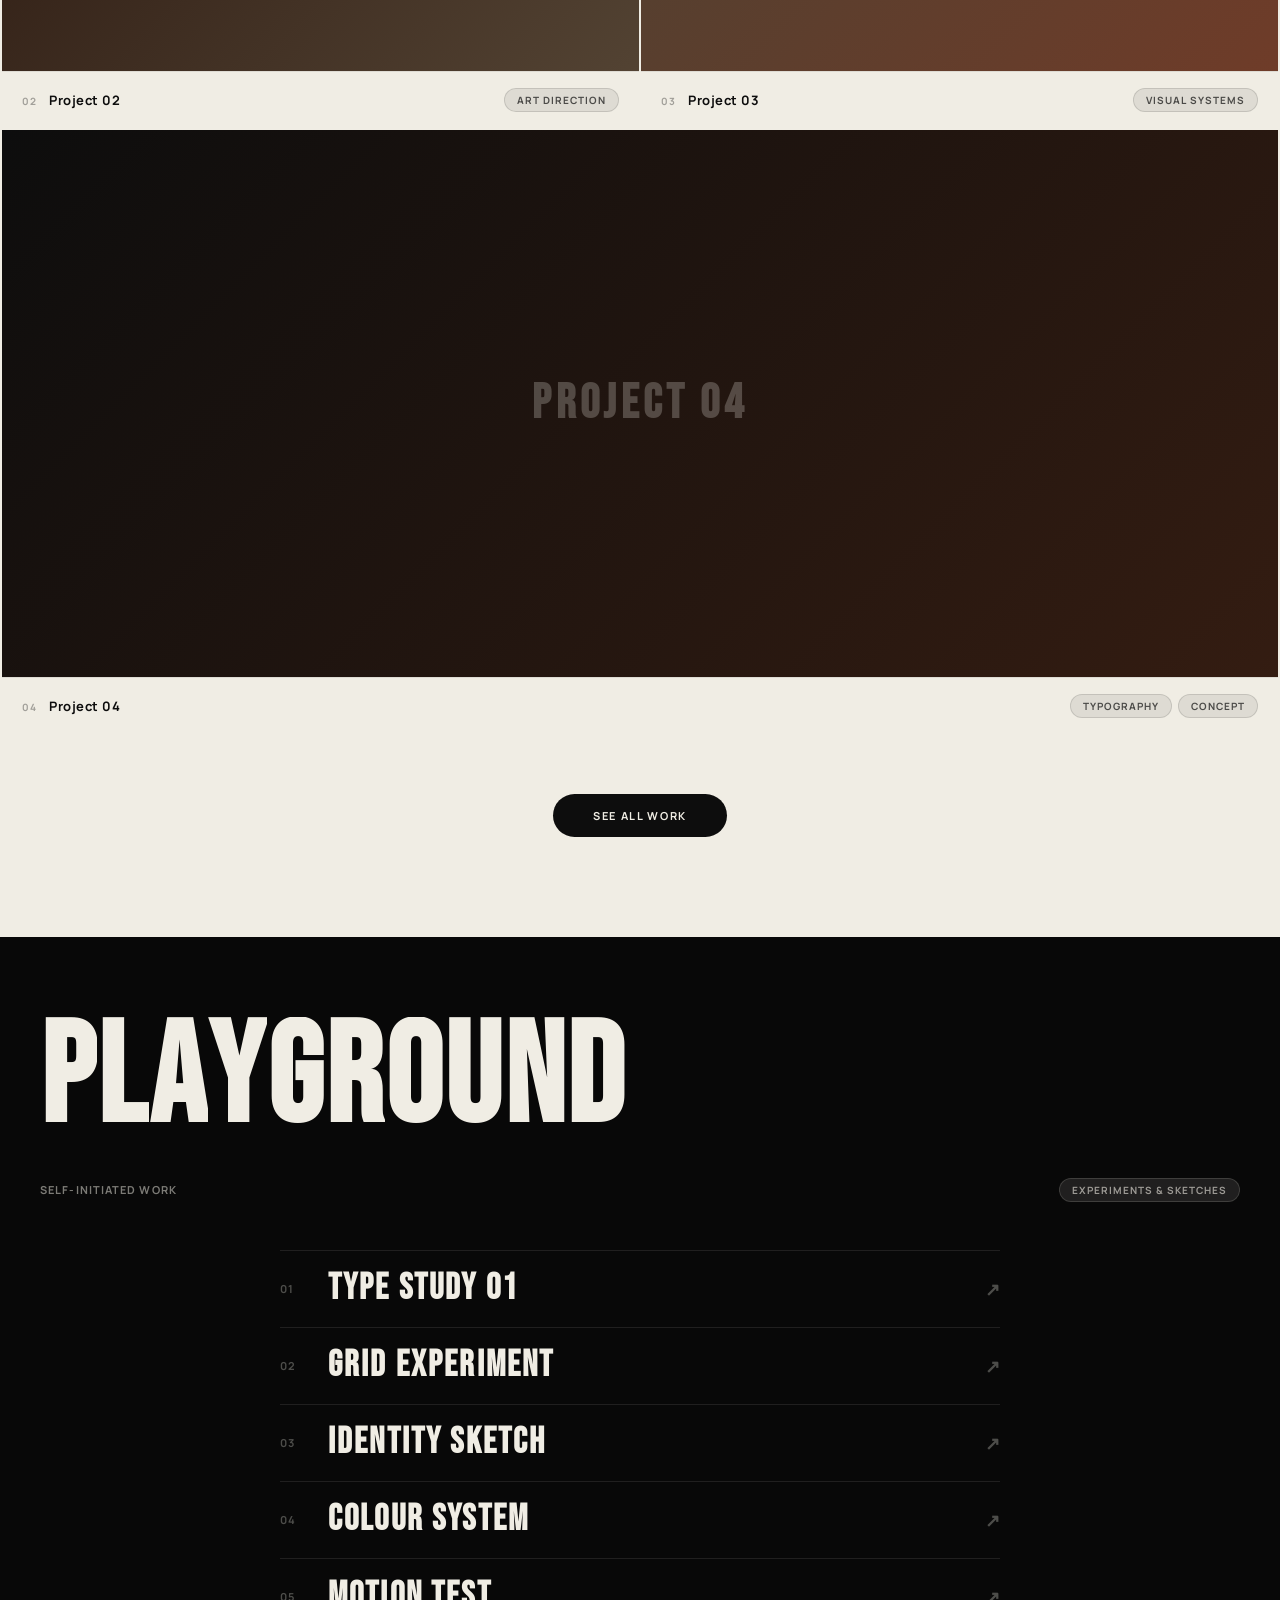
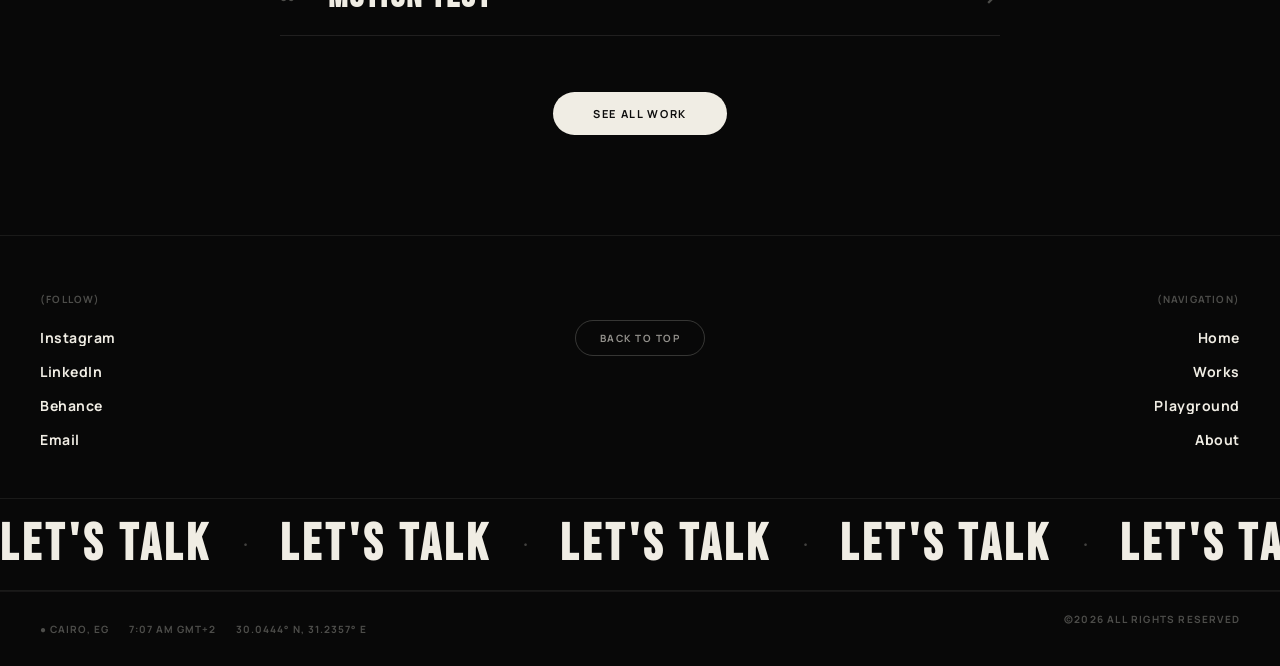
==== commit 567ff8e3: "Comprehensive portfolio rebuild: scroll-expand hero, letter mask, hover animations - Hero: letter-ma" ====
--- a/index.html
+++ b/index.html
@@ -20,122 +20,83 @@
     <span class="dot"></span>
     <span>Cairo, EG</span>
     <span data-live-clock>--:-- --  GMT+2</span>
-    <span>30.0444° N, 31.2357° E</span>
+    <span class="header-coords">30.0444° N, 31.2357° E</span>
   </div>
   <nav class="header-nav">
-    <a href="index.html"    class="nav-link active"><span>Home</span><span class="nav-clone">Home</span></a>
-    <a href="works.html"    class="nav-link"><span>Works</span><span class="nav-clone">Works</span></a>
+    <a href="index.html"      class="nav-link active"><span>Home</span><span class="nav-clone">Home</span></a>
+    <a href="works.html"      class="nav-link"><span>Works</span><span class="nav-clone">Works</span></a>
     <a href="playground.html" class="nav-link"><span>Playground</span><span class="nav-clone">Playground</span></a>
-    <a href="about.html"    class="nav-link"><span>About</span><span class="nav-clone">About</span></a>
+    <a href="about.html"      class="nav-link"><span>About</span><span class="nav-clone">About</span></a>
   </nav>
 </header>
 
 <!-- ══════════════════════════════════════════
-     HERO
-═══════════════════════════════════════════ -->
-<section id="hero">
-  <div class="hero-title-wrap">
-    <span class="hero-title">NORHAN GEVARA</span>
-  </div>
-
-  <div class="hero-middle">
-    <span class="hero-subtitle-left">A BRAND</span>
-
-    <!-- Featured Project Card -->
-    <div class="hero-card">
-      <div class="hero-card-meta">
-        <span id="hero-card-cat">Brand Identity</span>
-        <span id="hero-card-year">2025</span>
-      </div>
-      <div class="hero-card-img">
-        <div class="hero-card-placeholder" id="hero-card-ph">FEATURED PROJECT</div>
-      </div>
-    </div>
-
-    <span class="hero-subtitle-right">DESIGNER</span>
-  </div>
-
-  <div class="scroll-down">SCROLL DOWN</div>
+     HERO — scroll-pinned expand
+═══════════════════════════════════════════ -->
+<div id="hero-scroll-container">
+
+  <!-- Sticky hero stage -->
+  <section id="hero">
+
+    <!-- Name: letter-mask hover — visible before/during scroll -->
+    <div class="hero-name-wrap" id="hero-name-wrap">
+      <h1 class="hero-name" id="hero-name">
+        <!-- Letters injected by JS -->
+      </h1>
+    </div>
+
+    <!-- Middle row: A BRAND · video card · DESIGNER -->
+    <div class="hero-middle-row" id="hero-middle-row">
+      <span class="hero-side hero-side-left" id="hero-side-left">A BRAND</span>
+
+      <div class="hero-video-card" id="hero-video-card">
+        <div class="hero-video-inner">
+          <!-- Replace src with your actual showreel video -->
+          <div class="hero-video-placeholder">
+            <span class="hvp-label">SHOWREEL</span>
+            <span class="hvp-sub">Add your video here</span>
+          </div>
+          <!-- <video autoplay muted loop playsinline src="showreel.mp4"></video> -->
+        </div>
+      </div>
+
+      <span class="hero-side hero-side-right" id="hero-side-right">DESIGNER</span>
+    </div>
+
+    <!-- Scroll cue -->
+    <div class="scroll-cue" id="scroll-cue">
+      <span class="scroll-cue-text">SCROLL</span>
+      <span class="scroll-cue-line"></span>
+    </div>
+
+  </section>
+</div><!-- /hero-scroll-container -->
+
+<!-- ══════════════════════════════════════════
+     FULL-SCREEN VIDEO / SHOWREEL SECTION
+═══════════════════════════════════════════ -->
+<section id="full-video-section">
+  <div class="full-video-inner">
+    <div class="full-video-placeholder">
+      <span class="fvp-label">SHOWREEL</span>
+    </div>
+    <!-- <video autoplay muted loop playsinline src="showreel-full.mp4"></video> -->
+  </div>
 </section>
 
 <!-- ══════════════════════════════════════════
-     MARQUEE
-═══════════════════════════════════════════ -->
-<div class="marquee-section">
-  <div class="marquee-track">
-    <span class="marquee-item">INTENTIONAL</span>
-    <span class="marquee-item lowercase">Brand</span>
-    <span class="marquee-divider">·</span>
-    <span class="marquee-item">SYSTEMS</span>
-    <span class="marquee-item lowercase">Thinking</span>
-    <span class="marquee-divider">·</span>
-    <span class="marquee-item">Identity</span>
-    <span class="marquee-item lowercase">through</span>
-    <span class="marquee-divider">·</span>
-    <span class="marquee-item">DIRECTION</span>
-    <span class="marquee-divider">·</span>
-    <span class="marquee-item">WITH PURPOSE</span>
-    <span class="marquee-divider">·</span>
-    <!-- Duplicate for seamless loop -->
-    <span class="marquee-item">INTENTIONAL</span>
-    <span class="marquee-item lowercase">Brand</span>
-    <span class="marquee-divider">·</span>
-    <span class="marquee-item">SYSTEMS</span>
-    <span class="marquee-item lowercase">Thinking</span>
-    <span class="marquee-divider">·</span>
-    <span class="marquee-item">Identity</span>
-    <span class="marquee-item lowercase">through</span>
-    <span class="marquee-divider">·</span>
-    <span class="marquee-item">DIRECTION</span>
-    <span class="marquee-divider">·</span>
-    <span class="marquee-item">WITH PURPOSE</span>
-    <span class="marquee-divider">·</span>
-  </div>
-</div>
-
-<!-- ══════════════════════════════════════════
-     SPOTLIGHT — Featured Project (dark)
-═══════════════════════════════════════════ -->
-<section id="spotlight">
-  <div class="spotlight-inner">
-    <div class="spotlight-image fade-up" data-delay="0.1">
-      <div class="spotlight-placeholder">
-        <span style="font-size:14px; letter-spacing:0.08em;">PROJECT IMAGE</span>
-        <span style="font-size:11px; opacity:0.5;">Replace with your hero project visual</span>
-      </div>
-    </div>
-    <div class="spotlight-text">
-      <p class="spotlight-eyebrow fade-up" data-delay="0.15">Featured Work  ·  2025</p>
-      <h2 class="spotlight-title fade-up" data-delay="0.2">FEATURED<br>PROJECT<br>TITLE</h2>
-      <div class="spotlight-tags fade-up" data-delay="0.25">
-        <span class="pill pill-light">Brand Identity</span>
-        <span class="pill pill-light">Art Direction</span>
-        <span class="pill pill-light">Strategy</span>
-      </div>
-    </div>
-  </div>
-</section>
-
-<!-- ══════════════════════════════════════════
-     MANIFESTO — Brand Direction Statement
-═══════════════════════════════════════════ -->
-<section id="manifesto">
-  <div class="manifesto-lines">
-    <span class="manifesto-line"><span class="manifesto-line-inner reveal-clip" data-delay="0">INTENTIONAL</span></span>
-    <span class="manifesto-line mixed"><span class="manifesto-line-inner reveal-clip" data-delay="0.08">Brand</span></span>
-    <span class="manifesto-line"><span class="manifesto-line-inner reveal-clip" data-delay="0.16">SYSTEMS</span></span>
-    <span class="manifesto-line mixed"><span class="manifesto-line-inner reveal-clip" data-delay="0.24">Identity through</span></span>
-    <span class="manifesto-line"><span class="manifesto-line-inner reveal-clip" data-delay="0.32">DIRECTION</span></span>
-    <span class="manifesto-line mixed"><span class="manifesto-line-inner reveal-clip" data-delay="0.4">With Purpose</span></span>
-  </div>
-</section>
-
-<!-- ══════════════════════════════════════════
      FEATURED WORKS
 ═══════════════════════════════════════════ -->
 <section id="featured-works">
-  <h2 class="section-title-bleed">FEATURED&nbsp;&nbsp;WORKS</h2>
-  <div class="section-meta-row">
+
+  <!-- Letter-by-letter title -->
+  <div class="letter-title-wrap" data-letters="FEATURED WORKS">
+    <h2 class="letter-title" id="featured-title">
+      <!-- Letters injected by JS -->
+    </h2>
+  </div>
+
+  <div class="section-meta-row fade-up" data-delay="0.1">
     <span class="section-label">Selected Projects</span>
     <div class="section-tags">
       <span class="pill pill-dark">Strategic</span>
@@ -145,101 +106,139 @@
   </div>
 
   <div class="works-grid">
-    <!-- Card 1 -->
-    <a href="project.html" class="card fade-up" data-delay="0">
-      <div class="card-placeholder">
-        <span class="card-placeholder-text">PROJECT 01</span>
+    <!-- Wide card -->
+    <a href="project.html" class="card card-wide fade-up" data-delay="0.05">
+      <div class="card-img-wrap">
+        <div class="card-placeholder">
+          <span class="card-placeholder-text">PROJECT 01</span>
+        </div>
       </div>
       <div class="card-info">
-        <div class="card-title">Project 01</div>
+        <div class="card-left">
+          <div class="card-num">01</div>
+          <div class="card-title">Project 01</div>
+        </div>
         <div class="card-tags">
-          <span class="pill pill-light" style="font-size:10px; padding:3px 10px;">Brand Identity</span>
-          <span class="pill pill-light" style="font-size:10px; padding:3px 10px;">Strategy</span>
-        </div>
-      </div>
-    </a>
-
-    <!-- Card 2 -->
+          <span class="pill pill-light">Brand Identity</span>
+          <span class="pill pill-light">Strategy</span>
+        </div>
+      </div>
+    </a>
+
+    <!-- Grid row: 2 cards -->
     <a href="project.html" class="card fade-up" data-delay="0.1">
-      <div class="card-placeholder" style="background: linear-gradient(135deg, rgba(56,30,18,0.7), rgba(100,80,60,0.8))">
-        <span class="card-placeholder-text">PROJECT 02</span>
+      <div class="card-img-wrap">
+        <div class="card-placeholder" style="background:linear-gradient(135deg,rgba(56,30,18,0.7),rgba(100,80,60,0.8))">
+          <span class="card-placeholder-text">PROJECT 02</span>
+        </div>
       </div>
       <div class="card-info">
-        <div class="card-title">Project 02</div>
+        <div class="card-left">
+          <div class="card-num">02</div>
+          <div class="card-title">Project 02</div>
+        </div>
         <div class="card-tags">
-          <span class="pill pill-light" style="font-size:10px; padding:3px 10px;">Art Direction</span>
-          <span class="pill pill-light" style="font-size:10px; padding:3px 10px;">Design</span>
-        </div>
-      </div>
-    </a>
-
-    <!-- Card 3 -->
+          <span class="pill pill-light">Art Direction</span>
+        </div>
+      </div>
+    </a>
+
     <a href="project.html" class="card fade-up" data-delay="0.15">
-      <div class="card-placeholder" style="background: linear-gradient(135deg, rgba(140,115,85,0.5), rgba(176,91,59,0.6))">
-        <span class="card-placeholder-text">PROJECT 03</span>
+      <div class="card-img-wrap">
+        <div class="card-placeholder" style="background:linear-gradient(135deg,rgba(140,115,85,0.5),rgba(176,91,59,0.6))">
+          <span class="card-placeholder-text">PROJECT 03</span>
+        </div>
       </div>
       <div class="card-info">
-        <div class="card-title">Project 03</div>
+        <div class="card-left">
+          <div class="card-num">03</div>
+          <div class="card-title">Project 03</div>
+        </div>
         <div class="card-tags">
-          <span class="pill pill-light" style="font-size:10px; padding:3px 10px;">Visual Systems</span>
-        </div>
-      </div>
-    </a>
-
-    <!-- Card 4 -->
-    <a href="project.html" class="card fade-up" data-delay="0.2">
-      <div class="card-placeholder" style="background: linear-gradient(135deg, rgba(13,13,13,0.9), rgba(56,30,18,0.9))">
-        <span class="card-placeholder-text">PROJECT 04</span>
+          <span class="pill pill-light">Visual Systems</span>
+        </div>
+      </div>
+    </a>
+
+    <!-- Second wide card -->
+    <a href="project.html" class="card card-wide fade-up" data-delay="0.2">
+      <div class="card-img-wrap">
+        <div class="card-placeholder" style="background:linear-gradient(135deg,rgba(13,13,13,0.9),rgba(56,30,18,0.9))">
+          <span class="card-placeholder-text">PROJECT 04</span>
+        </div>
       </div>
       <div class="card-info">
-        <div class="card-title">Project 04</div>
+        <div class="card-left">
+          <div class="card-num">04</div>
+          <div class="card-title">Project 04</div>
+        </div>
         <div class="card-tags">
-          <span class="pill pill-light" style="font-size:10px; padding:3px 10px;">Typography</span>
-          <span class="pill pill-light" style="font-size:10px; padding:3px 10px;">Concept</span>
-        </div>
-      </div>
-    </a>
-  </div>
-
-  <div class="cta-wrap">
+          <span class="pill pill-light">Typography</span>
+          <span class="pill pill-light">Concept</span>
+        </div>
+      </div>
+    </a>
+  </div>
+
+  <div class="cta-wrap fade-up" data-delay="0.25">
     <a href="works.html" class="btn-pill">See All Work</a>
   </div>
 </section>
 
 <!-- ══════════════════════════════════════════
-     PLAYGROUND PREVIEW (dark)
+     PLAYGROUND SECTION (dark)
 ═══════════════════════════════════════════ -->
 <section id="playground-preview">
-  <h2 class="section-title-bleed-light">PLAYGROUND</h2>
-  <div class="playground-meta-row">
-    <span class="section-label">Short, Self-Initiated Work</span>
+
+  <!-- Letter-by-letter title -->
+  <div class="letter-title-wrap letter-title-light" data-letters="PLAYGROUND">
+    <h2 class="letter-title" id="playground-title">
+      <!-- Letters injected by JS -->
+    </h2>
+  </div>
+
+  <div class="playground-meta-row fade-up" data-delay="0.05">
+    <span class="section-label" style="color:rgba(240,237,228,0.5);">Self-Initiated Work</span>
     <span class="pill pill-light">Experiments &amp; Sketches</span>
   </div>
 
-  <ul class="playground-list">
-    <li class="playground-item fade-up" data-delay="0">
-      <span class="playground-num">01</span>
-      <span class="playground-name">TYPE STUDY 01</span>
-    </li>
-    <li class="playground-item fade-up" data-delay="0.07">
-      <span class="playground-num">02</span>
-      <span class="playground-name">GRID EXPERIMENT</span>
-    </li>
-    <li class="playground-item fade-up" data-delay="0.14">
-      <span class="playground-num">03</span>
-      <span class="playground-name">IDENTITY SKETCH</span>
-    </li>
-    <li class="playground-item fade-up" data-delay="0.21">
-      <span class="playground-num">04</span>
-      <span class="playground-name">COLOUR SYSTEM</span>
-    </li>
-    <li class="playground-item fade-up" data-delay="0.28">
-      <span class="playground-num">05</span>
-      <span class="playground-name">MOTION TEST</span>
+  <!-- Mouse-follow image (hidden until hover) -->
+  <div class="pg-hover-image" id="pg-hover-image">
+    <div class="pg-hover-img-inner">
+      <!-- Replace src with actual images per item -->
+      <div class="pg-img-placeholder" id="pg-img-placeholder">IMG</div>
+    </div>
+  </div>
+
+  <ul class="playground-list" id="playground-list">
+    <li class="playground-item fade-up" data-delay="0" data-pg-img="">
+      <span class="pg-num">01</span>
+      <span class="pg-name">TYPE STUDY 01</span>
+      <span class="pg-arrow">↗</span>
+    </li>
+    <li class="playground-item fade-up" data-delay="0.06" data-pg-img="">
+      <span class="pg-num">02</span>
+      <span class="pg-name">GRID EXPERIMENT</span>
+      <span class="pg-arrow">↗</span>
+    </li>
+    <li class="playground-item fade-up" data-delay="0.12" data-pg-img="">
+      <span class="pg-num">03</span>
+      <span class="pg-name">IDENTITY SKETCH</span>
+      <span class="pg-arrow">↗</span>
+    </li>
+    <li class="playground-item fade-up" data-delay="0.18" data-pg-img="">
+      <span class="pg-num">04</span>
+      <span class="pg-name">COLOUR SYSTEM</span>
+      <span class="pg-arrow">↗</span>
+    </li>
+    <li class="playground-item fade-up" data-delay="0.24" data-pg-img="">
+      <span class="pg-num">05</span>
+      <span class="pg-name">MOTION TEST</span>
+      <span class="pg-arrow">↗</span>
     </li>
   </ul>
 
-  <div class="cta-wrap" style="padding-top: 48px;">
+  <div class="cta-wrap fade-up" data-delay="0.3" style="padding-top:56px;">
     <a href="playground.html" class="btn-pill btn-pill-light">See All Work</a>
   </div>
 </section>
@@ -249,7 +248,6 @@
 ═══════════════════════════════════════════ -->
 <footer id="site-footer">
   <div class="footer-upper">
-    <!-- Social -->
     <div>
       <p class="footer-col-label">(Follow)</p>
       <ul class="footer-links">
@@ -260,12 +258,10 @@
       </ul>
     </div>
 
-    <!-- Back to top -->
     <div class="footer-back-top">
       <button class="back-top-btn">Back to Top</button>
     </div>
 
-    <!-- Navigation -->
     <div class="footer-nav-col">
       <p class="footer-col-label">(Navigation)</p>
       <ul class="footer-links" style="text-align:right;">
@@ -277,27 +273,31 @@
     </div>
   </div>
 
-  <!-- LET'S TALK marquee -->
+  <!-- LET'S TALK — title font, slower -->
   <div class="footer-marquee-band">
     <a href="mailto:norhangevara@gmail.com" style="display:block;">
       <div class="footer-marquee-track">
         <span class="footer-marquee-item">LET'S TALK</span>
-        <span class="footer-marquee-item" style="opacity:0.4;">·</span>
-        <span class="footer-marquee-item">LET'S TALK</span>
-        <span class="footer-marquee-item" style="opacity:0.4;">·</span>
-        <span class="footer-marquee-item">LET'S TALK</span>
-        <span class="footer-marquee-item" style="opacity:0.4;">·</span>
-        <span class="footer-marquee-item">LET'S TALK</span>
-        <span class="footer-marquee-item" style="opacity:0.4;">·</span>
+        <span class="footer-marquee-dot">·</span>
+        <span class="footer-marquee-item">LET'S TALK</span>
+        <span class="footer-marquee-dot">·</span>
+        <span class="footer-marquee-item">LET'S TALK</span>
+        <span class="footer-marquee-dot">·</span>
+        <span class="footer-marquee-item">LET'S TALK</span>
+        <span class="footer-marquee-dot">·</span>
+        <span class="footer-marquee-item">LET'S TALK</span>
+        <span class="footer-marquee-dot">·</span>
         <!-- duplicate -->
         <span class="footer-marquee-item">LET'S TALK</span>
-        <span class="footer-marquee-item" style="opacity:0.4;">·</span>
-        <span class="footer-marquee-item">LET'S TALK</span>
-        <span class="footer-marquee-item" style="opacity:0.4;">·</span>
-        <span class="footer-marquee-item">LET'S TALK</span>
-        <span class="footer-marquee-item" style="opacity:0.4;">·</span>
-        <span class="footer-marquee-item">LET'S TALK</span>
-        <span class="footer-marquee-item" style="opacity:0.4;">·</span>
+        <span class="footer-marquee-dot">·</span>
+        <span class="footer-marquee-item">LET'S TALK</span>
+        <span class="footer-marquee-dot">·</span>
+        <span class="footer-marquee-item">LET'S TALK</span>
+        <span class="footer-marquee-dot">·</span>
+        <span class="footer-marquee-item">LET'S TALK</span>
+        <span class="footer-marquee-dot">·</span>
+        <span class="footer-marquee-item">LET'S TALK</span>
+        <span class="footer-marquee-dot">·</span>
       </div>
     </a>
   </div>
--- a/styles.css
+++ b/styles.css
@@ -2,7 +2,7 @@
    NORHAN GEVARA PORTFOLIO — GLOBAL STYLES
    ============================================================ */
 
-@import url('https://fonts.googleapis.com/css2?family=Bebas+Neue&family=Manrope:wght@400;600;700;800&display=swap');
+@import url('https://fonts.googleapis.com/css2?family=Bebas+Neue&family=Manrope:wght@400;500;600;700;800&display=swap');
 
 /* ── DESIGN SYSTEM ── */
 :root {
@@ -16,8 +16,7 @@
   --cl-accent-4: 100, 80, 60;
   --cl-text-1: 240, 237, 228;
   --cl-background-light: 240, 237, 228;
-  --scaler: 1;
-  --base-size-desktop-w: 1512;
+  --header-h: 44px;
 }
 
 /* ── RESET ── */
@@ -32,6 +31,7 @@
 }
 a { text-decoration: none; color: inherit; }
 img { display: block; max-width: 100%; }
+ul { list-style: none; }
 
 /* ── PAGE LOADER ── */
 #page-loader {
@@ -52,887 +52,1039 @@
 
 /* ── HEADER ── */
 #site-header {
-  position: fixed; top: 0; left: 0; right: 0; z-index: 1000;
+  position: fixed; top: 0; left: 0; right: 0;
+  z-index: 1000;
   background: rgb(var(--cl-primary-white));
-  border-bottom: 1px solid rgba(var(--cl-primary), 0.12);
+  border-bottom: 1px solid rgba(var(--cl-primary), 0.1);
   display: flex; align-items: center; justify-content: space-between;
   padding: 0 24px;
-  height: 44px;
+  height: var(--header-h);
+  transition: transform 0.4s cubic-bezier(0.22,1,0.36,1),
+              box-shadow 0.3s ease,
+              background 0.3s ease;
+}
+#site-header.scrolled {
+  box-shadow: 0 1px 20px rgba(var(--cl-primary), 0.08);
+}
+#site-header.hidden-up {
+  transform: translateY(-100%);
 }
 .header-meta {
-  display: flex; align-items: center; gap: 24px;
-  font-size: 11px; letter-spacing: 0.08em; text-transform: uppercase;
-  font-weight: 700; color: rgba(var(--cl-primary), 0.7);
+  display: flex; align-items: center; gap: 20px;
+  font-size: 10px; letter-spacing: 0.1em; text-transform: uppercase;
+  font-weight: 700; color: rgba(var(--cl-primary), 0.5);
 }
 .header-meta .dot {
   width: 6px; height: 6px; border-radius: 50%;
   background: #4CAF50;
-  animation: pulse 2s infinite;
-}
-@keyframes pulse { 0%,100%{opacity:1} 50%{opacity:0.4} }
-.header-nav { display: flex; align-items: center; gap: 32px; }
+  animation: pulse 2.5s infinite;
+}
+@keyframes pulse { 0%,100%{opacity:1} 50%{opacity:0.3} }
+.header-coords { display: none; }
+@media (min-width: 768px) { .header-coords { display: inline; } }
+.header-nav { display: flex; align-items: center; gap: 28px; }
 .nav-link {
-  font-size: 12px; letter-spacing: 0.1em; text-transform: uppercase;
+  font-size: 11px; letter-spacing: 0.12em; text-transform: uppercase;
   font-weight: 700; position: relative; overflow: hidden;
   display: inline-flex; flex-direction: column; height: 1.2em;
 }
 .nav-link span {
   display: block; line-height: 1.2;
-  transition: transform 0.35s cubic-bezier(0.76, 0, 0.24, 1);
-}
-.nav-link .nav-clone {
-  position: absolute; top: 100%; left: 0;
-}
+  transition: transform 0.38s cubic-bezier(0.76, 0, 0.24, 1);
+}
+.nav-link .nav-clone { position: absolute; top: 100%; left: 0; }
 .nav-link:hover span { transform: translateY(-100%); }
-.nav-link.active span { opacity: 0.5; }
+.nav-link.active { opacity: 0.4; pointer-events: none; }
 
 /* ── SECTIONS BASE ── */
 section { width: 100%; }
-.pt-header { padding-top: 44px; }
-
-/* ── HERO ── */
+
+/* ══════════════════════════════════════════
+   HERO — SCROLL EXPAND
+═══════════════════════════════════════════ */
+#hero-scroll-container {
+  position: relative;
+  /* JS sets height dynamically for scroll distance */
+  height: 300vh;
+}
+
 #hero {
-  min-height: 100vh;
+  position: sticky;
+  top: 0;
+  width: 100%;
+  height: 100vh;
   background: rgb(var(--cl-primary-white));
+  display: flex;
+  flex-direction: column;
+  align-items: center;
+  justify-content: center;
+  overflow: hidden;
+  padding-top: var(--header-h);
+}
+
+/* ── Hero Name ── */
+.hero-name-wrap {
+  position: absolute;
+  top: 50%;
+  left: 50%;
+  transform: translate(-50%, -50%);
+  z-index: 10;
+  opacity: 0; /* animated in by JS */
+  transition: opacity 0.6s ease, top 0.7s cubic-bezier(0.22,1,0.36,1), transform 0.7s cubic-bezier(0.22,1,0.36,1);
+  white-space: nowrap;
+  text-align: center;
+  pointer-events: none;
+}
+.hero-name-wrap.visible { opacity: 1; pointer-events: auto; }
+.hero-name-wrap.moved-up {
+  top: calc(var(--header-h) + 32px);
+  transform: translate(-50%, 0);
+}
+
+.hero-name {
+  font-family: 'Bebas Neue', sans-serif;
+  font-size: clamp(48px, 9vw, 130px);
+  letter-spacing: 0.04em;
+  line-height: 1;
+  display: flex;
+  gap: 0.02em;
+  color: rgb(var(--cl-primary));
+}
+
+/* Letter mask: each letter is a small overflow:hidden container
+   with two stacked spans — top (visible) and clone (slides in on hover) */
+.hero-letter {
+  display: inline-block;
+  overflow: hidden;
   position: relative;
+  height: 1em;
+  cursor: default;
+}
+.hero-letter-inner {
+  display: flex;
+  flex-direction: column;
+  transition: transform 0.45s cubic-bezier(0.76, 0, 0.24, 1);
+}
+.hero-letter-top,
+.hero-letter-bot {
+  display: block;
+  height: 1em;
+  line-height: 1;
+}
+.hero-letter-bot {
+  color: rgba(var(--cl-accent-2), 1);
+}
+.hero-letter:hover .hero-letter-inner {
+  transform: translateY(-1em);
+}
+/* Space between first/last name */
+.hero-letter.space {
+  width: 0.35em;
+  pointer-events: none;
+}
+
+/* ── Hero Middle Row ── */
+.hero-middle-row {
+  position: absolute;
+  bottom: 0;
+  left: 0; right: 0;
+  display: flex;
+  align-items: flex-end;
+  justify-content: space-between;
+  padding: 0 40px 48px;
+  opacity: 0;
+  transition: opacity 0.6s ease;
+  pointer-events: none;
+}
+.hero-middle-row.visible {
+  opacity: 1;
+  pointer-events: auto;
+}
+
+.hero-side {
+  font-family: 'Bebas Neue', sans-serif;
+  font-size: clamp(32px, 5vw, 72px);
+  letter-spacing: 0.06em;
+  line-height: 1;
+  color: rgb(var(--cl-primary));
+  transition: transform 0.1s linear;
+  will-change: transform;
+}
+
+.hero-video-card {
+  width: clamp(200px, 28vw, 380px);
+  aspect-ratio: 9/14;
+  border-radius: 8px;
+  overflow: hidden;
+  background: rgb(var(--cl-primary));
+  position: relative;
+  flex-shrink: 0;
+  transition: width 0.1s linear, height 0.1s linear, border-radius 0.1s linear;
+  will-change: width, height, border-radius;
+}
+.hero-video-inner {
+  width: 100%; height: 100%;
+  object-fit: cover;
+  display: flex; align-items: center; justify-content: center;
+}
+.hero-video-inner video {
+  width: 100%; height: 100%;
+  object-fit: cover;
+  display: block;
+}
+.hero-video-placeholder {
   display: flex; flex-direction: column;
-  overflow: hidden;
-}
-.hero-title-wrap {
-  position: relative;
-  width: 100%;
-  overflow: hidden;
-  line-height: 0.9;
-  padding-top: 44px;
-}
-.hero-title {
-  font-family: 'Bebas Neue', sans-serif;
-  font-size: clamp(80px, 14.5vw, 220px);
-  letter-spacing: -0.02em;
+  align-items: center; justify-content: center;
+  width: 100%; height: 100%;
+  gap: 8px;
+}
+.hvp-label {
+  font-family: 'Bebas Neue', sans-serif;
+  font-size: clamp(20px, 3vw, 36px);
+  letter-spacing: 0.1em;
+  color: rgb(var(--cl-text-1));
+}
+.hvp-sub {
+  font-size: 11px;
+  letter-spacing: 0.08em;
+  color: rgba(var(--cl-text-1), 0.4);
   text-transform: uppercase;
-  white-space: nowrap;
-  color: rgb(var(--cl-primary));
-  display: block;
-  width: 100%;
-  text-align: center;
-}
-.hero-middle {
-  flex: 1;
-  display: flex; align-items: center; justify-content: center;
-  position: relative;
-  padding: 40px 24px;
-}
-.hero-subtitle-left {
-  position: absolute; left: 40px; bottom: 80px;
-  font-family: 'Bebas Neue', sans-serif;
-  font-size: clamp(48px, 6.5vw, 100px);
-  letter-spacing: -0.02em;
-  color: rgb(var(--cl-primary));
-}
-.hero-subtitle-right {
-  position: absolute; right: 40px; bottom: 80px;
-  font-family: 'Bebas Neue', sans-serif;
-  font-size: clamp(48px, 6.5vw, 100px);
-  letter-spacing: -0.02em;
-  color: rgb(var(--cl-primary));
-}
-.hero-card {
-  width: clamp(280px, 38%, 560px);
-  border: 1px solid rgba(var(--cl-primary), 0.2);
-  overflow: hidden;
-  position: relative;
-}
-.hero-card-meta {
-  display: flex; justify-content: space-between;
-  padding: 10px 14px;
-  font-size: 11px; letter-spacing: 0.1em; text-transform: uppercase;
-  font-weight: 700; color: rgba(var(--cl-primary), 0.6);
-}
-.hero-card-img {
-  width: 100%; aspect-ratio: 16/9;
-  background: linear-gradient(135deg, rgb(var(--cl-accent-2)) 0%, rgb(var(--cl-accent-1)) 100%);
-  display: flex; align-items: center; justify-content: center;
-  overflow: hidden;
-}
-.hero-card-img img { width: 100%; height: 100%; object-fit: cover; }
-.hero-card-placeholder {
-  color: rgb(var(--cl-text-1)); font-family: 'Bebas Neue', sans-serif;
-  font-size: 28px; letter-spacing: 0.05em; opacity: 0.5;
-  text-align: center;
-}
-.scroll-down {
-  position: absolute; bottom: 24px; left: 50%; transform: translateX(-50%);
-  font-size: 11px; letter-spacing: 0.12em; text-transform: uppercase;
-  font-weight: 700; color: rgba(var(--cl-primary), 0.5);
-  display: flex; flex-direction: column; align-items: center; gap: 6px;
-}
-.scroll-down::after {
-  content: '';
-  width: 1px; height: 24px;
+}
+
+/* ── Scroll cue ── */
+.scroll-cue {
+  position: absolute;
+  bottom: 40px;
+  left: 50%;
+  transform: translateX(-50%);
+  display: flex; flex-direction: column; align-items: center;
+  gap: 8px;
+  opacity: 0;
+  transition: opacity 0.5s ease;
+  pointer-events: none;
+}
+.scroll-cue.visible { opacity: 1; }
+.scroll-cue.hidden-out { opacity: 0; }
+.scroll-cue-text {
+  font-size: 9px; letter-spacing: 0.2em; text-transform: uppercase;
+  color: rgba(var(--cl-primary), 0.4); font-weight: 700;
+}
+.scroll-cue-line {
+  width: 1px; height: 40px;
   background: rgba(var(--cl-primary), 0.3);
   animation: scrollLine 1.8s ease-in-out infinite;
-}
-@keyframes scrollLine { 0%,100%{opacity:0;transform:scaleY(0);transform-origin:top} 50%{opacity:1;transform:scaleY(1);transform-origin:top} }
-
-/* ── MARQUEE ── */
-.marquee-section {
-  overflow: hidden;
-  border-top: 1px solid rgba(var(--cl-primary), 0.1);
-  border-bottom: 1px solid rgba(var(--cl-primary), 0.1);
-  padding: 14px 0;
-  background: rgb(var(--cl-primary-white));
-}
-.marquee-track {
-  display: flex; white-space: nowrap; width: max-content;
-  animation: marquee 22s linear infinite;
-}
-@keyframes marquee { from{transform:translateX(0)} to{transform:translateX(-50%)} }
-.marquee-item {
-  font-family: 'Bebas Neue', sans-serif;
-  font-size: clamp(28px, 4vw, 52px);
+  transform-origin: top center;
+}
+@keyframes scrollLine {
+  0%   { transform: scaleY(0); opacity: 0; }
+  30%  { opacity: 1; }
+  100% { transform: scaleY(1); opacity: 0; }
+}
+
+/* ══════════════════════════════════════════
+   FULL-SCREEN VIDEO SECTION
+═══════════════════════════════════════════ */
+#full-video-section {
+  width: 100%;
+  height: 100vh;
+  background: rgb(var(--cl-primary-dark));
+  position: relative;
+  overflow: hidden;
+}
+.full-video-inner {
+  width: 100%; height: 100%;
+  position: relative;
+}
+.full-video-inner video {
+  width: 100%; height: 100%;
+  object-fit: cover;
+  display: block;
+}
+.full-video-placeholder {
+  width: 100%; height: 100%;
+  display: flex; align-items: center; justify-content: center;
+}
+.fvp-label {
+  font-family: 'Bebas Neue', sans-serif;
+  font-size: clamp(40px, 8vw, 100px);
+  letter-spacing: 0.15em;
+  color: rgba(var(--cl-text-1), 0.2);
+}
+
+/* ══════════════════════════════════════════
+   LETTER-BY-LETTER TITLE
+═══════════════════════════════════════════ */
+.letter-title-wrap {
+  padding: 80px 40px 0;
+  overflow: hidden;
+}
+.letter-title {
+  font-family: 'Bebas Neue', sans-serif;
+  font-size: clamp(60px, 11vw, 160px);
   letter-spacing: 0.02em;
-  padding: 0 28px;
+  line-height: 0.9;
+  display: flex;
+  flex-wrap: wrap;
   color: rgb(var(--cl-primary));
 }
-.marquee-item.lowercase {
-  font-family: 'Manrope', sans-serif;
-  font-weight: 700;
-  font-size: clamp(18px, 2.5vw, 34px);
-  font-style: italic;
-  opacity: 0.65;
-}
-.marquee-divider { opacity: 0.25; padding: 0 8px; }
-
-/* ── SPOTLIGHT (dark) ── */
-#spotlight {
-  background: rgb(var(--cl-primary-dark));
-  min-height: 60vh;
-  display: flex; align-items: center; justify-content: center;
-  position: relative;
-  overflow: hidden;
-}
-.spotlight-inner {
-  width: 100%; max-width: 1200px;
-  padding: 80px 40px;
-  display: flex; align-items: center; gap: 60px;
-}
-.spotlight-image {
-  flex: 0 0 55%;
-  aspect-ratio: 16/10;
-  background: linear-gradient(135deg, rgba(var(--cl-accent-2),0.3) 0%, rgba(var(--cl-accent-1),0.5) 100%);
-  overflow: hidden; position: relative;
-}
-.spotlight-image img { width: 100%; height: 100%; object-fit: cover; }
-.spotlight-placeholder {
-  position: absolute; inset: 0;
-  display: flex; align-items: center; justify-content: center;
-  flex-direction: column; gap: 12px;
-  color: rgba(var(--cl-text-1), 0.3);
-  font-family: 'Bebas Neue', sans-serif;
-  font-size: 22px; letter-spacing: 0.05em;
-}
-.spotlight-text { flex: 1; }
-.spotlight-eyebrow {
-  font-size: 11px; letter-spacing: 0.12em; text-transform: uppercase;
-  font-weight: 700; color: rgba(var(--cl-text-1), 0.4);
-  margin-bottom: 20px;
-}
-.spotlight-title {
-  font-family: 'Bebas Neue', sans-serif;
-  font-size: clamp(48px, 6vw, 90px);
-  letter-spacing: -0.02em;
-  color: rgb(var(--cl-text-1));
-  line-height: 0.95;
-  margin-bottom: 24px;
-}
-.spotlight-tags { display: flex; flex-wrap: wrap; gap: 8px; }
-
-/* ── MANIFESTO SECTION ── */
-#manifesto {
-  background: rgb(var(--cl-accent-2));
-  padding: 120px 40px;
-  text-align: center;
-  overflow: hidden;
-}
-.manifesto-lines { }
-.manifesto-line {
-  font-family: 'Bebas Neue', sans-serif;
-  font-size: clamp(60px, 9vw, 140px);
-  letter-spacing: -0.02em;
-  color: rgb(var(--cl-text-1));
+.letter-title-light .letter-title {
+  color: rgb(var(--cl-text-1));
+}
+.lt-char {
+  display: inline-block;
+  overflow: hidden;
+  height: 1em;
+}
+.lt-char-inner {
   display: block;
-  line-height: 0.92;
-  overflow: hidden;
-}
-.manifesto-line.mixed {
-  font-family: 'Manrope', sans-serif;
-  font-weight: 800;
-  font-size: clamp(28px, 4vw, 60px);
-  font-style: italic;
-  letter-spacing: -0.01em;
-  opacity: 0.75;
-}
-.manifesto-line-inner { display: block; }
-
-/* ── FEATURED WORKS ── */
+  transform: translateY(100%);
+  transition: transform 0.7s cubic-bezier(0.22,1,0.36,1);
+}
+.lt-char.revealed .lt-char-inner {
+  transform: translateY(0);
+}
+.lt-space {
+  display: inline-block;
+  width: 0.3em;
+}
+
+/* ══════════════════════════════════════════
+   FEATURED WORKS SECTION
+═══════════════════════════════════════════ */
 #featured-works {
   background: rgb(var(--cl-primary-white));
-  padding: 0 0 80px;
-  overflow: hidden;
-}
-.section-title-bleed {
-  font-family: 'Bebas Neue', sans-serif;
-  font-size: clamp(80px, 13vw, 200px);
-  letter-spacing: -0.03em;
-  white-space: nowrap;
-  color: rgb(var(--cl-primary));
-  padding: 0 24px;
-  line-height: 0.9;
-  margin-bottom: 0;
-}
+  padding-bottom: 100px;
+}
+
 .section-meta-row {
-  display: flex; justify-content: space-between; align-items: center;
-  padding: 16px 40px;
-  border-top: 1px solid rgba(var(--cl-primary), 0.15);
-  border-bottom: 1px solid rgba(var(--cl-primary), 0.15);
-  margin-bottom: 40px;
+  display: flex; align-items: center; justify-content: space-between;
+  padding: 24px 40px 40px;
 }
 .section-label {
   font-size: 11px; letter-spacing: 0.1em; text-transform: uppercase;
-  font-weight: 700; color: rgba(var(--cl-primary), 0.5);
+  font-weight: 700; color: rgba(var(--cl-primary), 0.45);
 }
 .section-tags { display: flex; gap: 8px; }
 
-/* ── PILL TAG ── */
-.pill {
-  display: inline-flex; align-items: center;
-  padding: 5px 14px;
-  border-radius: 9999px;
-  border: 1px solid currentColor;
-  font-size: 11px; letter-spacing: 0.1em; text-transform: uppercase;
-  font-weight: 700; white-space: nowrap;
-}
-.pill-dark { color: rgb(var(--cl-primary)); }
-.pill-light { color: rgb(var(--cl-text-1)); }
-.pill-terra { color: rgb(var(--cl-accent-2)); }
-
-/* ── PROJECT CARDS GRID ── */
+/* Works grid */
 .works-grid {
   display: grid;
   grid-template-columns: 1fr 1fr;
-  grid-template-rows: auto auto;
   gap: 2px;
   padding: 0 2px;
 }
-.works-grid .card:nth-child(1) { grid-column: 1 / 2; }
-.works-grid .card:nth-child(2) { grid-column: 2 / 3; }
-.works-grid .card:nth-child(3) { grid-column: 1 / 2; }
-.works-grid .card:nth-child(4) { grid-column: 2 / 3; }
 
 .card {
-  position: relative; overflow: hidden; cursor: pointer;
-  aspect-ratio: 4/3;
-  background: rgb(var(--cl-accent-3));
-}
-.card-img {
-  width: 100%; height: 100%;
-  object-fit: cover;
-  transition: transform 0.6s cubic-bezier(0.22, 1, 0.36, 1), filter 0.4s ease;
-  filter: brightness(0.85);
-}
-.card:hover .card-img { transform: scale(1.04); filter: brightness(0.95); }
+  display: block;
+  position: relative;
+  overflow: hidden;
+  cursor: pointer;
+  background: rgb(var(--cl-primary));
+}
+.card-wide {
+  grid-column: 1 / -1;
+}
+
+.card-img-wrap {
+  width: 100%;
+  aspect-ratio: 16/9;
+  overflow: hidden;
+}
+.card-wide .card-img-wrap {
+  aspect-ratio: 21/9;
+}
+@media (max-width: 640px) {
+  .card-wide .card-img-wrap { aspect-ratio: 16/9; }
+}
+
 .card-placeholder {
   width: 100%; height: 100%;
+  background: linear-gradient(135deg, rgba(13,13,13,0.95), rgba(56,30,18,0.8));
   display: flex; align-items: center; justify-content: center;
-  background: linear-gradient(135deg, rgba(var(--cl-accent-2),0.6), rgba(var(--cl-accent-1),0.8));
-  transition: transform 0.6s ease;
-}
-.card:hover .card-placeholder { transform: scale(1.04); }
+  transition: transform 0.6s cubic-bezier(0.22,1,0.36,1);
+}
+.card:hover .card-placeholder {
+  transform: scale(1.03);
+}
 .card-placeholder-text {
   font-family: 'Bebas Neue', sans-serif;
-  font-size: clamp(28px, 3.5vw, 52px);
-  color: rgba(var(--cl-text-1), 0.4);
-  letter-spacing: 0.03em;
-}
+  font-size: clamp(20px, 4vw, 48px);
+  letter-spacing: 0.1em;
+  color: rgba(var(--cl-text-1), 0.25);
+}
+
 .card-info {
-  position: absolute; bottom: 0; left: 0; right: 0;
-  padding: 20px 24px;
-  background: linear-gradient(to top, rgba(0,0,0,0.6) 0%, transparent 100%);
-  transform: translateY(4px);
-  transition: transform 0.4s ease;
-}
-.card:hover .card-info { transform: translateY(0); }
+  display: flex; align-items: center; justify-content: space-between;
+  padding: 16px 20px;
+  background: rgb(var(--cl-primary-white));
+  border-top: 1px solid rgba(var(--cl-primary), 0.08);
+}
+.card-left { display: flex; align-items: baseline; gap: 12px; }
+.card-num {
+  font-size: 10px; letter-spacing: 0.1em;
+  color: rgba(var(--cl-primary), 0.35); font-weight: 700;
+}
 .card-title {
-  font-family: 'Bebas Neue', sans-serif;
-  font-size: clamp(22px, 2.5vw, 36px);
-  color: rgb(var(--cl-text-1));
-  letter-spacing: -0.01em;
-  line-height: 1;
-  margin-bottom: 8px;
-}
-.card-tags { display: flex; flex-wrap: wrap; gap: 6px; }
-
+  font-size: 13px; font-weight: 700; letter-spacing: 0.04em;
+}
+.card-tags { display: flex; gap: 6px; flex-wrap: wrap; justify-content: flex-end; }
+
+/* ── Pills ── */
+.pill {
+  display: inline-flex; align-items: center;
+  padding: 4px 12px;
+  border-radius: 100px;
+  font-size: 10px; letter-spacing: 0.1em; text-transform: uppercase; font-weight: 700;
+}
+.pill-dark {
+  background: rgb(var(--cl-primary));
+  color: rgb(var(--cl-primary-white));
+}
+.pill-light {
+  background: rgba(var(--cl-primary), 0.08);
+  color: rgba(var(--cl-primary), 0.7);
+  border: 1px solid rgba(var(--cl-primary), 0.12);
+}
+#playground-preview .pill-light {
+  background: rgba(var(--cl-text-1), 0.1);
+  color: rgba(var(--cl-text-1), 0.6);
+  border-color: rgba(var(--cl-text-1), 0.15);
+}
+
+/* ── CTA button ── */
 .cta-wrap {
-  display: flex; justify-content: center;
-  padding: 60px 0 0;
+  display: flex; align-items: center; justify-content: center;
+  padding: 60px 40px 0;
 }
 .btn-pill {
-  display: inline-flex; align-items: center; gap: 8px;
+  display: inline-flex; align-items: center; justify-content: center;
   padding: 14px 40px;
-  border-radius: 9999px;
-  border: 1.5px solid rgb(var(--cl-primary));
-  font-size: 12px; letter-spacing: 0.12em; text-transform: uppercase;
-  font-weight: 700; color: rgb(var(--cl-primary));
-  background: transparent;
-  cursor: pointer;
-  transition: background 0.3s ease, color 0.3s ease;
-}
-.btn-pill:hover { background: rgb(var(--cl-primary)); color: rgb(var(--cl-text-1)); }
+  border-radius: 100px;
+  background: rgb(var(--cl-primary));
+  color: rgb(var(--cl-primary-white));
+  font-size: 11px; letter-spacing: 0.15em; text-transform: uppercase; font-weight: 700;
+  transition: background 0.3s ease, color 0.3s ease, transform 0.5s cubic-bezier(0.22,1,0.36,1);
+}
+.btn-pill:hover {
+  background: rgb(var(--cl-accent-2));
+  color: rgb(var(--cl-primary-white));
+}
 .btn-pill-light {
-  border-color: rgb(var(--cl-text-1));
-  color: rgb(var(--cl-text-1));
-}
-.btn-pill-light:hover { background: rgb(var(--cl-text-1)); color: rgb(var(--cl-primary)); }
-
-/* ── PLAYGROUND SECTION (dark) ── */
+  background: rgb(var(--cl-primary-white));
+  color: rgb(var(--cl-primary));
+}
+.btn-pill-light:hover {
+  background: rgb(var(--cl-accent-2));
+  color: rgb(var(--cl-primary-white));
+}
+
+/* ══════════════════════════════════════════
+   PLAYGROUND SECTION
+═══════════════════════════════════════════ */
 #playground-preview {
   background: rgb(var(--cl-primary-dark));
-  padding: 60px 0 80px;
-  overflow: hidden;
+  padding-bottom: 100px;
+  position: relative;
+  overflow: hidden;
+}
+#playground-preview .letter-title-wrap {
+  padding-top: 80px;
 }
 .playground-meta-row {
-  display: flex; justify-content: space-between; align-items: center;
-  padding: 16px 40px;
-  border-top: 1px solid rgba(var(--cl-text-1), 0.1);
+  display: flex; align-items: center; justify-content: space-between;
+  padding: 20px 40px 48px;
+}
+
+/* Mouse-follow hover image */
+.pg-hover-image {
+  position: fixed;
+  pointer-events: none;
+  z-index: 500;
+  opacity: 0;
+  transform: translate(-50%, -50%) rotate(-6deg) scale(0.9);
+  transition: opacity 0.25s ease, transform 0.25s cubic-bezier(0.22,1,0.36,1);
+  width: 200px;
+  aspect-ratio: 4/3;
+  border-radius: 4px;
+  overflow: hidden;
+  background: rgb(var(--cl-accent-1));
+}
+.pg-hover-image.visible {
+  opacity: 1;
+  transform: translate(-50%, -50%) rotate(-6deg) scale(1);
+}
+.pg-hover-img-inner {
+  width: 100%; height: 100%;
+}
+.pg-img-placeholder {
+  width: 100%; height: 100%;
+  display: flex; align-items: center; justify-content: center;
+  font-family: 'Bebas Neue', sans-serif;
+  font-size: 24px; letter-spacing: 0.1em;
+  color: rgba(var(--cl-text-1), 0.3);
+}
+
+/* Playground list */
+.playground-list {
+  max-width: 800px;
+  margin: 0 auto;
+  padding: 0 40px;
+}
+.playground-item {
+  display: flex; align-items: center;
+  padding: 20px 0;
   border-bottom: 1px solid rgba(var(--cl-text-1), 0.1);
-  margin-bottom: 60px;
-}
-.playground-meta-row .section-label { color: rgba(var(--cl-text-1), 0.4); }
-.section-title-bleed-light {
-  font-family: 'Bebas Neue', sans-serif;
-  font-size: clamp(80px, 13vw, 200px);
-  letter-spacing: -0.03em;
-  white-space: nowrap;
-  color: rgb(var(--cl-text-1));
-  padding: 0 24px;
-  line-height: 0.9;
-  margin-bottom: 0;
-  opacity: 0.9;
-}
-.playground-list {
-  padding: 0 40px;
-  list-style: none;
-}
-.playground-item {
-  display: flex; align-items: baseline; gap: 16px;
-  padding: 12px 0;
-  border-bottom: 1px solid rgba(var(--cl-text-1), 0.07);
   cursor: pointer;
-  transition: opacity 0.2s;
-}
-.playground-item:hover { opacity: 0.7; }
-.playground-num {
+  gap: 20px;
+  transition: padding-left 0.3s cubic-bezier(0.22,1,0.36,1);
+}
+.playground-item:first-child { border-top: 1px solid rgba(var(--cl-text-1), 0.1); }
+.playground-item:hover { padding-left: 12px; }
+.pg-num {
   font-size: 11px; letter-spacing: 0.1em; font-weight: 700;
   color: rgba(var(--cl-text-1), 0.3);
   min-width: 28px;
-  vertical-align: super;
-}
-.playground-name {
-  font-family: 'Bebas Neue', sans-serif;
-  font-size: clamp(40px, 6vw, 90px);
-  letter-spacing: -0.02em;
+}
+.pg-name {
+  flex: 1;
+  font-family: 'Bebas Neue', sans-serif;
+  font-size: clamp(22px, 3vw, 36px);
+  letter-spacing: 0.06em;
   color: rgb(var(--cl-text-1));
   line-height: 1;
 }
-
-/* ── FOOTER ── */
-#site-footer {}
+.pg-arrow {
+  font-size: 18px;
+  color: rgba(var(--cl-text-1), 0.3);
+  transition: color 0.3s ease, transform 0.3s ease;
+}
+.playground-item:hover .pg-arrow {
+  color: rgb(var(--cl-accent-2));
+  transform: translate(3px, -3px);
+}
+
+/* ══════════════════════════════════════════
+   FOOTER
+═══════════════════════════════════════════ */
+#site-footer {
+  background: rgb(var(--cl-primary-dark));
+  color: rgb(var(--cl-text-1));
+  border-top: 1px solid rgba(var(--cl-text-1), 0.08);
+}
+
 .footer-upper {
-  background: rgb(var(--cl-primary-white));
-  border-top: 1px solid rgba(var(--cl-primary), 0.15);
   display: grid;
   grid-template-columns: 1fr auto 1fr;
   align-items: start;
-  padding: 48px 40px;
   gap: 40px;
+  padding: 56px 40px 48px;
 }
 .footer-col-label {
-  font-size: 11px; letter-spacing: 0.1em; text-transform: uppercase;
-  font-weight: 700; color: rgba(var(--cl-primary), 0.4);
+  font-size: 10px; letter-spacing: 0.12em; text-transform: uppercase;
+  font-weight: 700; color: rgba(var(--cl-text-1), 0.3);
   margin-bottom: 20px;
 }
-.footer-links { list-style: none; }
-.footer-links li { margin-bottom: 4px; }
+.footer-links { display: flex; flex-direction: column; gap: 12px; }
 .footer-link {
-  font-family: 'Bebas Neue', sans-serif;
-  font-size: clamp(24px, 3vw, 44px);
-  letter-spacing: -0.01em;
-  color: rgb(var(--cl-primary));
-  display: inline-flex; overflow: hidden; flex-direction: column;
-  height: 1em; line-height: 1;
-}
-.footer-link span { transition: transform 0.3s cubic-bezier(0.76,0,0.24,1); display: block; }
-.footer-link .footer-clone { position: absolute; top: 100%; }
+  font-size: 14px; font-weight: 700; letter-spacing: 0.04em;
+  position: relative; overflow: hidden;
+  display: inline-flex; flex-direction: column; height: 1.2em;
+  color: rgb(var(--cl-text-1));
+}
+.footer-link span { display: block; line-height: 1.2; transition: transform 0.35s cubic-bezier(0.76,0,0.24,1); }
+.footer-clone { position: absolute; top: 100%; left: 0; color: rgb(var(--cl-accent-2)); }
 .footer-link:hover span { transform: translateY(-100%); }
+.footer-nav-col { text-align: right; }
 .footer-back-top {
-  text-align: center; display: flex; align-items: center; justify-content: center;
+  display: flex; align-items: center; justify-content: center;
+  padding-top: 28px;
 }
 .back-top-btn {
-  font-size: 11px; letter-spacing: 0.1em; text-transform: uppercase;
-  font-weight: 700; cursor: pointer; padding: 8px 0;
-  color: rgba(var(--cl-primary), 0.5);
-  background: none; border: none;
-  transition: color 0.2s;
-}
-.back-top-btn:hover { color: rgb(var(--cl-primary)); }
-.footer-nav-col { text-align: right; }
-
+  background: none; border: 1px solid rgba(var(--cl-text-1), 0.2);
+  color: rgba(var(--cl-text-1), 0.6);
+  font-size: 10px; letter-spacing: 0.15em; text-transform: uppercase; font-weight: 700;
+  padding: 10px 24px; border-radius: 100px; cursor: pointer;
+  font-family: 'Manrope', sans-serif;
+  transition: background 0.3s ease, color 0.3s ease, border-color 0.3s ease;
+}
+.back-top-btn:hover {
+  background: rgba(var(--cl-text-1), 0.1);
+  color: rgb(var(--cl-text-1));
+  border-color: rgba(var(--cl-text-1), 0.4);
+}
+
+/* ── Footer marquee ── */
 .footer-marquee-band {
-  background: rgb(var(--cl-accent-1));
-  overflow: hidden;
+  overflow: hidden;
+  border-top: 1px solid rgba(var(--cl-text-1), 0.08);
+  border-bottom: 1px solid rgba(var(--cl-text-1), 0.08);
   padding: 20px 0;
 }
 .footer-marquee-track {
-  display: flex; white-space: nowrap; width: max-content;
-  animation: marquee 12s linear infinite;
+  display: inline-flex; align-items: center; gap: 32px;
+  white-space: nowrap;
+  /* SLOWER: 28s vs original ~12s */
+  animation: footerMarquee 28s linear infinite;
 }
 .footer-marquee-item {
   font-family: 'Bebas Neue', sans-serif;
-  font-size: clamp(80px, 11vw, 150px);
-  color: rgb(var(--cl-text-1));
-  padding: 0 40px;
-  letter-spacing: -0.01em;
+  font-size: clamp(28px, 4vw, 52px); /* smaller than before */
+  letter-spacing: 0.08em;
+  color: rgb(var(--cl-text-1));
   line-height: 1;
-  opacity: 0.9;
-}
+}
+.footer-marquee-dot {
+  font-size: 20px;
+  color: rgba(var(--cl-text-1), 0.25);
+  line-height: 1;
+}
+@keyframes footerMarquee {
+  0%   { transform: translateX(0); }
+  100% { transform: translateX(-50%); }
+}
+
 .footer-bottom {
-  background: rgb(var(--cl-primary-white));
-  padding: 10px 40px;
-  display: flex; justify-content: space-between; align-items: center;
-  border-top: 1px solid rgba(var(--cl-primary), 0.08);
+  display: flex; align-items: center; justify-content: space-between;
+  padding: 20px 40px;
+  border-top: 1px solid rgba(var(--cl-text-1), 0.06);
 }
 .footer-bottom-meta {
-  display: flex; gap: 24px;
-  font-size: 11px; letter-spacing: 0.08em; text-transform: uppercase;
-  font-weight: 700; color: rgba(var(--cl-primary), 0.4);
-}
-
-/* ── WORKS / PLAYGROUND PAGES ── */
+  display: flex; align-items: center; gap: 20px;
+  font-size: 10px; letter-spacing: 0.1em; text-transform: uppercase;
+  color: rgba(var(--cl-text-1), 0.3); font-weight: 700;
+}
+
+/* ══════════════════════════════════════════
+   SCROLL REVEAL UTILITIES
+═══════════════════════════════════════════ */
+.fade-up {
+  opacity: 0;
+  transform: translateY(24px);
+  transition: opacity 0.8s cubic-bezier(0.22,1,0.36,1), transform 0.8s cubic-bezier(0.22,1,0.36,1);
+}
+.fade-up.visible { opacity: 1; transform: translateY(0); }
+
+.fade-in {
+  opacity: 0;
+  transition: opacity 0.8s cubic-bezier(0.22,1,0.36,1);
+}
+.fade-in.visible { opacity: 1; }
+
+.reveal-clip {
+  clip-path: inset(100% 0 0 0);
+  transition: clip-path 0.9s cubic-bezier(0.22,1,0.36,1);
+}
+.reveal-clip.visible { clip-path: inset(0% 0 0 0); }
+
+/* ══════════════════════════════════════════
+   CUSTOM CURSOR
+═══════════════════════════════════════════ */
+#custom-cursor {
+  width: 40px; height: 40px;
+  border: 1.5px solid rgba(var(--cl-primary), 0.5);
+  border-radius: 50%;
+  position: fixed;
+  top: -20px; left: -20px;
+  pointer-events: none;
+  z-index: 9000;
+  transform: translate(0,0);
+  transition: width 0.3s ease, height 0.3s ease, border-color 0.3s ease, background 0.3s ease;
+}
+#custom-cursor.hover {
+  width: 60px; height: 60px;
+  background: rgba(var(--cl-accent-2), 0.1);
+  border-color: rgb(var(--cl-accent-2));
+  top: -30px; left: -30px;
+}
+#custom-cursor-dot {
+  width: 4px; height: 4px;
+  background: rgb(var(--cl-accent-2));
+  border-radius: 50%;
+  position: fixed;
+  top: -2px; left: -2px;
+  pointer-events: none;
+  z-index: 9001;
+}
+
+/* ══════════════════════════════════════════
+   WORKS PAGE
+═══════════════════════════════════════════ */
+body.page-works,
+body.page-playground {
+  background: rgb(var(--cl-primary-dark));
+  overflow: hidden;
+  height: 100vh;
+}
+body.page-works #site-header,
+body.page-playground #site-header {
+  background: transparent;
+  border-bottom-color: rgba(var(--cl-text-1), 0.08);
+}
+body.page-works .nav-link,
+body.page-playground .nav-link {
+  color: rgb(var(--cl-text-1));
+}
+body.page-works .header-meta,
+body.page-playground .header-meta {
+  color: rgba(var(--cl-text-1), 0.45);
+}
+body.page-works .header-meta .dot,
+body.page-playground .header-meta .dot { background: #4CAF50; }
+
+/* Carousel page entrance */
 #carousel-page {
-  height: 100vh; overflow: hidden;
-  background: rgb(var(--cl-primary-dark));
+  opacity: 0;
+  transform: translateY(30px);
+  transition: opacity 0.9s cubic-bezier(0.22,1,0.36,1), transform 0.9s cubic-bezier(0.22,1,0.36,1);
+}
+#carousel-page.page-entered {
+  opacity: 1;
+  transform: translateY(0);
+}
+
+/* Carousel layout */
+#carousel-page {
+  position: fixed; inset: 0;
   display: flex; flex-direction: column;
-}
-.carousel-header {
-  position: fixed; top: 0; left: 0; right: 0; z-index: 100;
-}
-.carousel-body {
+  padding-top: var(--header-h);
+}
+.carousel-wrapper {
   flex: 1;
-  display: grid;
-  grid-template-columns: 1fr minmax(300px, 520px) 1fr;
-  align-items: center;
-  margin-top: 44px;
-  height: calc(100vh - 44px);
-  padding: 0 40px;
-  gap: 40px;
-}
-.carousel-left {
-  display: flex; align-items: center; justify-content: flex-start;
-}
-.carousel-page-label {
-  font-family: 'Bebas Neue', sans-serif;
-  font-size: clamp(60px, 10vw, 140px);
-  letter-spacing: -0.02em;
-  color: rgba(var(--cl-text-1), 0.9);
-  writing-mode: initial;
-}
-.carousel-center { position: relative; height: 100%; display: flex; flex-direction: column; justify-content: center; }
-.carousel-project-title {
-  font-family: 'Bebas Neue', sans-serif;
-  font-size: clamp(28px, 3.5vw, 52px);
-  letter-spacing: -0.01em;
-  color: rgb(var(--cl-text-1));
-  text-align: center;
-  margin-bottom: 20px;
-  height: 1.1em; overflow: hidden;
-}
-.carousel-strip {
+  display: flex;
+  overflow: hidden;
   position: relative;
-  display: flex; flex-direction: column; gap: 6px;
-  overflow: hidden;
-  max-height: calc(100vh - 200px);
+}
+#carousel-strip {
+  position: absolute; inset: 0;
+  display: flex; align-items: center; justify-content: center;
 }
 .carousel-item {
-  position: relative;
-  aspect-ratio: 16/10;
+  position: absolute;
+  width: clamp(200px, 36vw, 500px);
+  aspect-ratio: 3/4;
+  border-radius: 4px;
   overflow: hidden;
   cursor: pointer;
-  flex-shrink: 0;
-  transition: opacity 0.4s ease, transform 0.4s ease;
-}
-.carousel-item.active { opacity: 1; transform: scale(1); }
-.carousel-item.adjacent { opacity: 0.35; transform: scale(0.96); }
-.carousel-item.hidden { opacity: 0; pointer-events: none; }
-.carousel-item-img {
-  width: 100%; height: 100%; object-fit: cover;
-}
-.carousel-item-placeholder {
+  transition: transform 0.6s cubic-bezier(0.22,1,0.36,1),
+              opacity 0.6s cubic-bezier(0.22,1,0.36,1),
+              width 0.6s cubic-bezier(0.22,1,0.36,1);
+}
+.carousel-item .carousel-img-wrap {
+  width: 100%; height: 100%; position: relative; overflow: hidden;
+}
+.carousel-item .carousel-placeholder {
   width: 100%; height: 100%;
-  background: linear-gradient(135deg, rgba(var(--cl-accent-2),0.25), rgba(var(--cl-accent-3),0.4));
-  display: flex; align-items: center; justify-content: center;
-}
-.carousel-item-placeholder span {
-  font-family: 'Bebas Neue', sans-serif;
-  font-size: 24px; color: rgba(var(--cl-text-1),0.3);
-  letter-spacing: 0.05em;
-}
+  background: linear-gradient(135deg, rgba(56,30,18,0.9), rgba(13,13,13,0.95));
+  display: flex; flex-direction: column; align-items: center; justify-content: center;
+  gap: 10px;
+}
+.carousel-item .c-ph-title {
+  font-family: 'Bebas Neue', sans-serif;
+  font-size: clamp(18px, 3vw, 36px);
+  letter-spacing: 0.1em;
+  color: rgba(var(--cl-text-1), 0.5);
+}
+.carousel-item .c-ph-year {
+  font-size: 11px; letter-spacing: 0.1em; text-transform: uppercase; font-weight: 700;
+  color: rgba(var(--cl-text-1), 0.2);
+}
+
+/* Active: center, normal size */
+.carousel-item.active {
+  transform: translateX(0) scale(1);
+  opacity: 1;
+  z-index: 3;
+  width: clamp(200px, 36vw, 500px);
+}
+/* Adjacent: offset to sides, slightly smaller */
+.carousel-item.adjacent {
+  opacity: 0.35;
+  z-index: 2;
+  width: clamp(160px, 28vw, 380px);
+}
+.carousel-item.adjacent:nth-child(even) {
+  transform: translateX(calc(clamp(200px, 36vw, 500px) * 0.75)) scale(0.92);
+}
+.carousel-item.adjacent:not(:nth-child(even)) {
+  transform: translateX(calc(clamp(200px, 36vw, 500px) * -0.75)) scale(0.92);
+}
+.carousel-item.hidden {
+  opacity: 0; pointer-events: none;
+  transform: scale(0.8);
+  z-index: 1;
+}
+
 /* Bracket corners on active item */
 .carousel-item.active::before,
 .carousel-item.active::after {
-  content: ''; position: absolute; width: 14px; height: 14px;
-  border-color: rgba(var(--cl-text-1), 0.7);
-  border-style: solid; z-index: 2;
-}
-.carousel-item.active::before { top: 6px; left: 6px; border-width: 1.5px 0 0 1.5px; }
-.carousel-item.active::after  { bottom: 6px; right: 6px; border-width: 0 1.5px 1.5px 0; }
-/* Two more corners via span inside */
-.carousel-item.active .corner-tr,
-.carousel-item.active .corner-bl {
-  position: absolute; width: 14px; height: 14px;
-  border-color: rgba(var(--cl-text-1), 0.7);
-  border-style: solid; z-index: 2;
-}
-.carousel-item.active .corner-tr { top: 6px; right: 6px; border-width: 1.5px 1.5px 0 0; }
-.carousel-item.active .corner-bl { bottom: 6px; left: 6px; border-width: 0 0 1.5px 1.5px; }
-
-.carousel-pagination {
-  display: flex; align-items: center; justify-content: center; gap: 12px;
-  margin-top: 16px;
-  font-size: 12px; letter-spacing: 0.1em;
-  color: rgba(var(--cl-text-1), 0.3);
-}
-.carousel-pagination .pg-num {
-  cursor: pointer; transition: color 0.2s;
-  font-weight: 700; font-family: 'Manrope', sans-serif;
-}
-.carousel-pagination .pg-num.active { color: rgb(var(--cl-text-1)); }
-.carousel-counter {
-  text-align: center; margin-top: 8px;
-  font-size: 12px; letter-spacing: 0.08em;
-  color: rgba(var(--cl-text-1), 0.35); font-weight: 700;
-}
-.carousel-right {
-  display: flex; flex-direction: column; justify-content: center; gap: 4px;
-}
-.carousel-right-item {
-  font-family: 'Bebas Neue', sans-serif;
-  font-size: clamp(14px, 1.6vw, 22px);
-  letter-spacing: 0.02em;
-  color: rgba(var(--cl-text-1), 0.25);
-  padding: 4px 0;
-  cursor: pointer;
-  transition: color 0.25s ease;
-  white-space: nowrap;
-}
-.carousel-right-item.active { color: rgba(var(--cl-text-1), 0.9); }
-.carousel-right-item:hover { color: rgba(var(--cl-text-1), 0.6); }
-
-.carousel-nav-prev, .carousel-nav-next {
-  position: fixed; top: 50%; transform: translateY(-50%);
-  font-size: 11px; letter-spacing: 0.12em; text-transform: uppercase;
-  font-weight: 700; color: rgba(var(--cl-text-1), 0.4);
-  cursor: pointer; z-index: 50; background: none; border: none;
-  transition: color 0.2s;
-}
-.carousel-nav-prev { left: 40px; }
-.carousel-nav-next { right: 40px; }
-.carousel-nav-prev:hover, .carousel-nav-next:hover { color: rgba(var(--cl-text-1), 0.9); }
-
-.carousel-status-bar {
-  position: fixed; bottom: 0; left: 0; right: 0;
-  display: flex; justify-content: space-between; align-items: center;
-  padding: 12px 40px;
-  font-size: 11px; letter-spacing: 0.1em; text-transform: uppercase;
-  font-weight: 700; z-index: 50;
-}
-.carousel-timer { color: rgba(var(--cl-text-1), 0.4); }
-.carousel-playing {
-  display: flex; align-items: center; gap: 6px;
-  color: rgba(var(--cl-text-1), 0.5);
-}
-.carousel-playing::before {
-  content: ''; width: 6px; height: 6px; border-radius: 50%;
+  content: '';
+  position: absolute;
+  width: 20px; height: 20px;
+  border-color: rgba(var(--cl-text-1), 0.6);
+  border-style: solid;
+  z-index: 10;
+}
+.carousel-item.active::before {
+  top: 10px; right: 10px;
+  border-width: 1px 1px 0 0;
+}
+.carousel-item.active::after {
+  bottom: 10px; left: 10px;
+  border-width: 0 0 1px 1px;
+}
+
+/* Carousel UI */
+.carousel-ui {
+  position: fixed;
+  bottom: 0; left: 0; right: 0;
+  display: flex; align-items: flex-end; justify-content: space-between;
+  padding: 24px 40px 32px;
+  pointer-events: none;
+}
+.carousel-ui > * { pointer-events: auto; }
+.carousel-title-block {}
+#carousel-title {
+  font-family: 'Bebas Neue', sans-serif;
+  font-size: clamp(28px, 4vw, 56px);
+  letter-spacing: 0.04em;
+  color: rgb(var(--cl-text-1));
+  line-height: 1;
+  min-height: 1em;
+}
+.carousel-meta {
+  font-size: 10px; letter-spacing: 0.12em; text-transform: uppercase;
+  color: rgba(var(--cl-text-1), 0.35); font-weight: 700; margin-top: 6px;
+}
+.carousel-nav-block {
+  display: flex; align-items: center; gap: 12px;
+}
+.carousel-btn {
+  background: none;
+  border: 1px solid rgba(var(--cl-text-1), 0.2);
+  color: rgb(var(--cl-text-1));
+  font-size: 11px; letter-spacing: 0.12em; text-transform: uppercase; font-weight: 700;
+  padding: 10px 22px; border-radius: 100px; cursor: pointer;
+  font-family: 'Manrope', sans-serif;
+  transition: background 0.3s ease, border-color 0.3s ease;
+}
+.carousel-btn:hover {
+  background: rgba(var(--cl-text-1), 0.1);
+  border-color: rgba(var(--cl-text-1), 0.5);
+}
+#carousel-counter {
+  font-size: 11px; letter-spacing: 0.1em; font-weight: 700;
+  color: rgba(var(--cl-text-1), 0.4);
+  padding: 0 6px;
+}
+#carousel-timer {
+  font-size: 10px; letter-spacing: 0.08em; font-weight: 700;
+  color: rgba(var(--cl-text-1), 0.3); font-family: 'Bebas Neue', sans-serif;
+}
+
+/* ══════════════════════════════════════════
+   ABOUT PAGE
+═══════════════════════════════════════════ */
+body.page-about {
+  background: rgb(var(--cl-primary-white));
+}
+
+#about-hero {
+  min-height: 100vh;
   background: rgb(var(--cl-accent-2));
-}
-
-/* ── ABOUT PAGE ── */
-#about-hero {
-  background: rgb(var(--cl-accent-2));
-  min-height: 100vh;
-  display: flex; flex-direction: column;
-  overflow: hidden;
-  position: relative;
+  padding: var(--header-h) 40px 80px;
+  display: flex; flex-direction: column; justify-content: flex-end;
+}
+.about-hero-eyebrow {
+  font-size: 11px; letter-spacing: 0.14em; text-transform: uppercase; font-weight: 700;
+  color: rgba(var(--cl-primary-white), 0.6);
+  margin-bottom: 20px;
 }
 .about-hero-title {
   font-family: 'Bebas Neue', sans-serif;
-  font-size: clamp(80px, 14vw, 210px);
-  letter-spacing: -0.02em;
-  color: rgb(var(--cl-text-1));
-  text-align: center;
-  white-space: nowrap;
-  padding-top: 44px;
-  line-height: 0.9;
-}
-.about-hero-sub {
-  display: flex; justify-content: space-between;
-  padding: 16px 40px;
-  font-size: 11px; letter-spacing: 0.1em; text-transform: uppercase;
-  font-weight: 700; color: rgba(var(--cl-text-1), 0.5);
-}
-.about-photo-wrap {
-  flex: 1;
-  display: flex; align-items: flex-end; justify-content: center;
-  padding: 20px 20px 0;
-}
-.about-photo {
-  width: clamp(280px, 42%, 580px);
+  font-size: clamp(60px, 11vw, 160px);
+  letter-spacing: 0.02em; line-height: 0.88;
+  color: rgb(var(--cl-primary-white));
+}
+.about-hero-desc {
+  max-width: 520px;
+  font-size: 15px; line-height: 1.7; font-weight: 500;
+  color: rgba(var(--cl-primary-white), 0.8);
+  margin-top: 32px;
+}
+
+#about-bio {
+  padding: 100px 40px;
+  display: grid;
+  grid-template-columns: 1fr 1fr;
+  gap: 60px;
+  align-items: start;
+}
+@media (max-width: 768px) { #about-bio { grid-template-columns: 1fr; } }
+.bio-photo {
   aspect-ratio: 3/4;
-  background: rgba(var(--cl-text-1), 0.1);
-  overflow: hidden;
-  display: flex; align-items: center; justify-content: center;
-}
-.about-photo img { width: 100%; height: 100%; object-fit: cover; }
-.about-photo-placeholder {
-  color: rgba(var(--cl-text-1), 0.3); text-align: center;
-  font-family: 'Bebas Neue', sans-serif; font-size: 20px;
-  letter-spacing: 0.05em;
-}
-.about-hero-links {
-  display: flex; justify-content: center; gap: 12px;
-  padding: 20px 0 30px;
-}
-
-#about-bio {
-  background: rgb(var(--cl-primary-white));
-  padding: 100px 40px;
-  text-align: center;
-}
-.bio-text {
-  font-size: clamp(16px, 2vw, 24px);
-  text-transform: uppercase;
+  background: rgba(var(--cl-primary), 0.08);
+  border-radius: 4px;
+  overflow: hidden;
+}
+.bio-photo img { width: 100%; height: 100%; object-fit: cover; }
+.bio-text { padding-top: 16px; }
+.bio-text h3 {
+  font-family: 'Bebas Neue', sans-serif;
+  font-size: clamp(32px, 4vw, 52px);
   letter-spacing: 0.04em;
-  line-height: 1.7;
-  max-width: 820px;
-  margin: 0 auto 80px;
-  font-weight: 700;
-}
-.bio-text p { margin-bottom: 2em; }
-.bio-objects {
-  display: flex; justify-content: center; align-items: flex-end;
-  gap: 40px; margin-bottom: 60px;
-}
-.bio-object {
-  width: clamp(80px, 10vw, 140px);
-  height: clamp(80px, 10vw, 140px);
-  border-radius: 50%;
-  background: rgba(var(--cl-accent-2), 0.15);
-  display: flex; align-items: center; justify-content: center;
-  font-size: clamp(32px, 5vw, 56px);
-}
-.bio-tags {
-  display: flex; flex-wrap: wrap; justify-content: center; gap: 10px;
+  margin-bottom: 24px;
+  line-height: 1;
+}
+.bio-text p {
+  font-size: 14px; line-height: 1.8; font-weight: 500;
+  color: rgba(var(--cl-primary), 0.75);
+  margin-bottom: 16px;
 }
 
 #about-disciplines {
-  background: rgb(var(--cl-accent-2));
-  padding: 100px 40px;
-  text-align: center;
-  overflow: hidden;
+  padding: 80px 40px;
+  background: rgb(var(--cl-primary-dark));
+}
+.disciplines-title {
+  font-size: 11px; letter-spacing: 0.14em; text-transform: uppercase; font-weight: 700;
+  color: rgba(var(--cl-text-1), 0.35); margin-bottom: 48px;
 }
 .discipline-line {
   font-family: 'Bebas Neue', sans-serif;
-  font-size: clamp(48px, 9vw, 130px);
-  letter-spacing: -0.02em;
+  font-size: clamp(40px, 8vw, 100px);
+  letter-spacing: 0.02em; line-height: 1;
   color: rgba(var(--cl-text-1), 0.15);
   display: block;
-  line-height: 1;
-  overflow: hidden;
-  margin-bottom: 4px;
-}
-.discipline-line .line-inner { display: block; }
-
-#about-wip {
+  transition: color 0.7s cubic-bezier(0.22,1,0.36,1);
+  cursor: default;
+}
+.discipline-line:hover { color: rgba(var(--cl-text-1), 0.9); }
+
+/* ══════════════════════════════════════════
+   PROJECT PAGE
+═══════════════════════════════════════════ */
+body.page-project { background: rgb(var(--cl-primary-white)); }
+
+#project-hero {
+  min-height: 85vh;
   background: rgb(var(--cl-primary-dark));
-  padding: 120px 40px;
-  text-align: center;
-}
-.wip-label {
-  font-size: 11px; letter-spacing: 0.1em; text-transform: uppercase;
-  font-weight: 700; color: rgba(var(--cl-text-1), 0.3);
-  margin-bottom: 40px;
-}
-.wip-text {
-  font-family: 'Bebas Neue', sans-serif;
-  font-size: clamp(60px, 10vw, 140px);
-  letter-spacing: -0.02em;
-  color: rgba(var(--cl-text-1), 0.9);
-  line-height: 0.95;
-}
-
-/* ── PROJECT DETAIL PAGE ── */
-#project-detail { background: rgb(var(--cl-primary-white)); }
-.project-header {
-  padding-top: 44px;
-  border-bottom: 1px solid rgba(var(--cl-primary), 0.15);
-}
-.project-title-full {
-  font-family: 'Bebas Neue', sans-serif;
-  font-size: clamp(60px, 11vw, 160px);
-  letter-spacing: -0.02em;
-  color: rgb(var(--cl-primary));
-  padding: 24px 40px 16px;
-  line-height: 0.9;
-}
-.project-meta-row {
-  display: flex; justify-content: space-between; align-items: center;
-  padding: 14px 40px;
-}
-.project-category-group { display: flex; align-items: center; gap: 12px; }
-.project-category-label {
-  font-size: 11px; letter-spacing: 0.1em; text-transform: uppercase;
-  font-weight: 700; color: rgba(var(--cl-primary), 0.45);
-}
-.project-hero-wrap {
-  position: relative;
-  width: 100%; aspect-ratio: 16/7;
-  background: linear-gradient(135deg, rgba(var(--cl-accent-2),0.4), rgba(var(--cl-accent-1),0.6));
-  overflow: hidden;
-}
-.project-hero-wrap img { width: 100%; height: 100%; object-fit: cover; }
-.project-hero-placeholder {
-  position: absolute; inset: 0;
-  display: flex; align-items: center; justify-content: center;
-  font-family: 'Bebas Neue', sans-serif;
-  font-size: clamp(32px, 5vw, 70px);
-  color: rgba(var(--cl-text-1), 0.25);
-  letter-spacing: 0.05em;
-}
-.project-sticky-left {
-  position: absolute; left: 24px; top: 50%;
-  transform: translateY(-50%) rotate(-90deg);
-  font-size: 11px; letter-spacing: 0.1em; text-transform: uppercase;
-  font-weight: 700; color: rgba(var(--cl-text-1), 0.5);
-  transform-origin: center;
-  white-space: nowrap;
-}
-.project-sticky-right {
-  position: absolute; right: 24px; top: 50%;
-  transform: translateY(-50%) rotate(90deg);
-  font-size: 11px; letter-spacing: 0.1em; text-transform: uppercase;
-  font-weight: 700; color: rgba(var(--cl-text-1), 0.5);
-  white-space: nowrap;
-}
-.project-body { display: grid; grid-template-columns: 260px 1fr; padding: 60px 40px; gap: 60px; }
-.project-sidebar {}
-.project-meta-block { margin-bottom: 32px; }
-.project-meta-key {
-  font-size: 11px; letter-spacing: 0.1em; text-transform: uppercase;
-  font-weight: 700; color: rgba(var(--cl-primary), 0.4); margin-bottom: 6px;
-}
-.project-meta-val { font-size: 14px; font-weight: 600; line-height: 1.6; }
-.project-tabs { display: flex; gap: 4px; margin-bottom: 32px; flex-wrap: wrap; }
-.project-tab {
-  padding: 8px 16px;
-  font-size: 11px; letter-spacing: 0.1em; text-transform: uppercase; font-weight: 700;
-  border-bottom: 1.5px solid transparent; cursor: pointer; transition: border-color 0.2s, opacity 0.2s;
-  opacity: 0.4;
-  background: none; border-top: none; border-left: none; border-right: none;
-  color: rgb(var(--cl-primary));
-}
-.project-tab.active { opacity: 1; border-bottom-color: rgb(var(--cl-primary)); }
-.project-content { font-size: 16px; line-height: 1.75; max-width: 640px; }
-
-.project-gallery { padding: 0 40px 80px; }
-.gallery-heading {
-  font-family: 'Bebas Neue', sans-serif;
-  font-size: clamp(28px, 3.5vw, 52px);
-  letter-spacing: -0.01em; margin-bottom: 4px;
-}
-.gallery-subheading {
-  font-size: 11px; letter-spacing: 0.1em; text-transform: uppercase;
-  font-weight: 700; color: rgba(var(--cl-primary), 0.4);
-  margin-bottom: 32px;
-}
-.gallery-grid {
+  padding: var(--header-h) 40px 60px;
+  display: flex; flex-direction: column; justify-content: flex-end;
+}
+.project-hero-meta {
+  display: flex; align-items: center; gap: 16px;
+  margin-bottom: 20px;
+  font-size: 11px; letter-spacing: 0.12em; text-transform: uppercase; font-weight: 700;
+  color: rgba(var(--cl-text-1), 0.35);
+}
+.project-hero-title {
+  font-family: 'Bebas Neue', sans-serif;
+  font-size: clamp(56px, 10vw, 140px);
+  letter-spacing: 0.02em; line-height: 0.9;
+  color: rgb(var(--cl-text-1));
+}
+.project-hero-tags {
+  display: flex; gap: 8px; flex-wrap: wrap; margin-top: 24px;
+}
+
+#project-content {
+  padding: 80px 40px;
+  max-width: 1200px; margin: 0 auto;
+}
+
+.project-gallery {
   display: grid;
   grid-template-columns: 1fr 1fr;
-  gap: 2px;
-}
+  gap: 4px;
+  margin-bottom: 80px;
+}
+@media (max-width: 640px) { .project-gallery { grid-template-columns: 1fr; } }
 .gallery-item {
-  position: relative; overflow: hidden;
-  aspect-ratio: 16/10;
-  background: rgba(var(--cl-accent-3), 0.3);
-}
-.gallery-item.wide { grid-column: 1 / -1; aspect-ratio: 16/7; }
-.gallery-item-num {
-  position: absolute; top: 14px; left: 14px;
-  font-size: 11px; letter-spacing: 0.1em; font-weight: 700;
-  color: rgba(255,255,255,0.6);
-  z-index: 2;
-}
-.gallery-item img { width:100%; height:100%; object-fit:cover; }
-.gallery-item-placeholder {
-  width:100%; height:100%;
-  background: linear-gradient(135deg, rgba(var(--cl-accent-2),0.2), rgba(var(--cl-accent-3),0.35));
-  display: flex; align-items: center; justify-content: center;
-  font-family: 'Bebas Neue', sans-serif;
-  font-size: 20px; color: rgba(var(--cl-primary),0.2); letter-spacing: 0.05em;
-}
-
-.project-nav-bar {
-  border-top: 1px solid rgba(var(--cl-primary), 0.15);
-  padding: 20px 40px;
-  display: flex; justify-content: space-between; align-items: center;
-}
-.project-nav-next {
-  font-family: 'Bebas Neue', sans-serif;
-  font-size: clamp(20px, 2.5vw, 36px);
-  letter-spacing: -0.01em;
-  display: flex; align-items: center; gap: 12px;
-}
-.project-nav-links {
-  display: flex; gap: 24px;
+  aspect-ratio: 4/3;
+  overflow: hidden;
+  background: rgba(var(--cl-primary), 0.06);
+}
+.gallery-item.full-width { grid-column: 1 / -1; aspect-ratio: 16/7; }
+
+.project-info-grid {
+  display: grid;
+  grid-template-columns: 1fr 1fr;
+  gap: 60px;
+  padding: 60px 0;
+  border-top: 1px solid rgba(var(--cl-primary), 0.1);
+}
+@media (max-width: 640px) { .project-info-grid { grid-template-columns: 1fr; } }
+
+/* Tabs */
+.project-tabs { display: flex; gap: 0; margin-bottom: 20px; }
+.project-tab {
+  background: none; border: none; cursor: pointer;
+  font-family: 'Manrope', sans-serif;
   font-size: 11px; letter-spacing: 0.1em; text-transform: uppercase; font-weight: 700;
-  color: rgba(var(--cl-primary), 0.5);
-}
-.project-nav-links a:hover { color: rgb(var(--cl-primary)); }
-
-/* ── ANIMATION UTILITIES ── */
-.reveal-clip {
-  clip-path: inset(100% 0 0 0);
-  transition: clip-path 0.9s cubic-bezier(0.22, 1, 0.36, 1);
-}
-.reveal-clip.visible { clip-path: inset(0% 0 0 0); }
-.fade-up {
-  opacity: 0; transform: translateY(30px);
-  transition: opacity 0.7s ease, transform 0.7s ease;
-}
-.fade-up.visible { opacity: 1; transform: translateY(0); }
-
-/* ── RESPONSIVE ── */
+  padding: 10px 20px;
+  color: rgba(var(--cl-primary), 0.35);
+  border-bottom: 1px solid rgba(var(--cl-primary), 0.1);
+  transition: color 0.3s ease, border-color 0.3s ease;
+}
+.project-tab:first-child { padding-left: 0; }
+.project-tab.active {
+  color: rgb(var(--cl-primary));
+  border-bottom-color: rgb(var(--cl-primary));
+}
+#project-tab-content {
+  font-size: 14px; line-height: 1.8; font-weight: 500;
+  color: rgba(var(--cl-primary), 0.75);
+  min-height: 80px;
+}
+
+/* ══════════════════════════════════════════
+   RESPONSIVE
+═══════════════════════════════════════════ */
 @media (max-width: 768px) {
-  .hero-subtitle-left, .hero-subtitle-right { display: none; }
-  .hero-middle { padding-bottom: 60px; }
-  .hero-title { font-size: clamp(52px, 14vw, 90px); }
+  /* Header */
+  .header-meta { gap: 12px; }
+  .header-nav { gap: 16px; }
+
+  /* Hero */
+  #hero-scroll-container { height: 250vh; }
+  .hero-middle-row { padding: 0 20px 36px; }
+  .hero-side { font-size: clamp(24px, 7vw, 48px); }
+
+  /* Sections */
+  .letter-title-wrap { padding: 60px 20px 0; }
+  .section-meta-row { padding: 20px 20px 28px; flex-direction: column; align-items: flex-start; gap: 12px; }
   .works-grid { grid-template-columns: 1fr; }
-  .works-grid .card { grid-column: 1 / -1 !important; }
-  .footer-upper { grid-template-columns: 1fr 1fr; }
-  .footer-back-top { display: none; }
-  .carousel-body { grid-template-columns: 1fr; padding: 20px; }
-  .carousel-left, .carousel-right { display: none; }
-  .project-body { grid-template-columns: 1fr; }
-  .about-hero-title { font-size: clamp(52px, 15vw, 90px); }
-  .spotlight-inner { flex-direction: column; padding: 40px 24px; }
-  .spotlight-image { flex: 0 0 auto; width: 100%; }
-  .section-title-bleed { font-size: clamp(60px, 15vw, 120px); }
-}
+  .card-wide { grid-column: 1; }
+
+  .playground-list { padding: 0 20px; }
+  .playground-meta-row { padding: 16px 20px 32px; }
+
+  .cta-wrap { padding: 40px 20px 0; }
+
+  .footer-upper {
+    grid-template-columns: 1fr;
+    text-align: center;
+  }
+  .footer-nav-col { text-align: center; }
+  .footer-nav-col .footer-links { align-items: center; }
+  .footer-bottom { flex-direction: column; gap: 12px; text-align: center; }
+  .footer-bottom-meta { flex-direction: column; gap: 8px; }
+
+  /* About */
+  #about-hero { padding: var(--header-h) 20px 60px; }
+  #about-bio { padding: 60px 20px; }
+  #about-disciplines { padding: 60px 20px; }
+  .project-gallery { grid-template-columns: 1fr; }
+  .project-info-grid { grid-template-columns: 1fr; gap: 40px; }
+}
+
+@media (max-width: 480px) {
+  .header-meta span:not(.dot) { display: none; }
+  .header-meta .dot { display: block; }
+  /* Show only clock on mobile */
+  .header-meta [data-live-clock] { display: inline; }
+
+  .hero-side { display: none; }
+
+  .pg-hover-image { display: none; }
+}
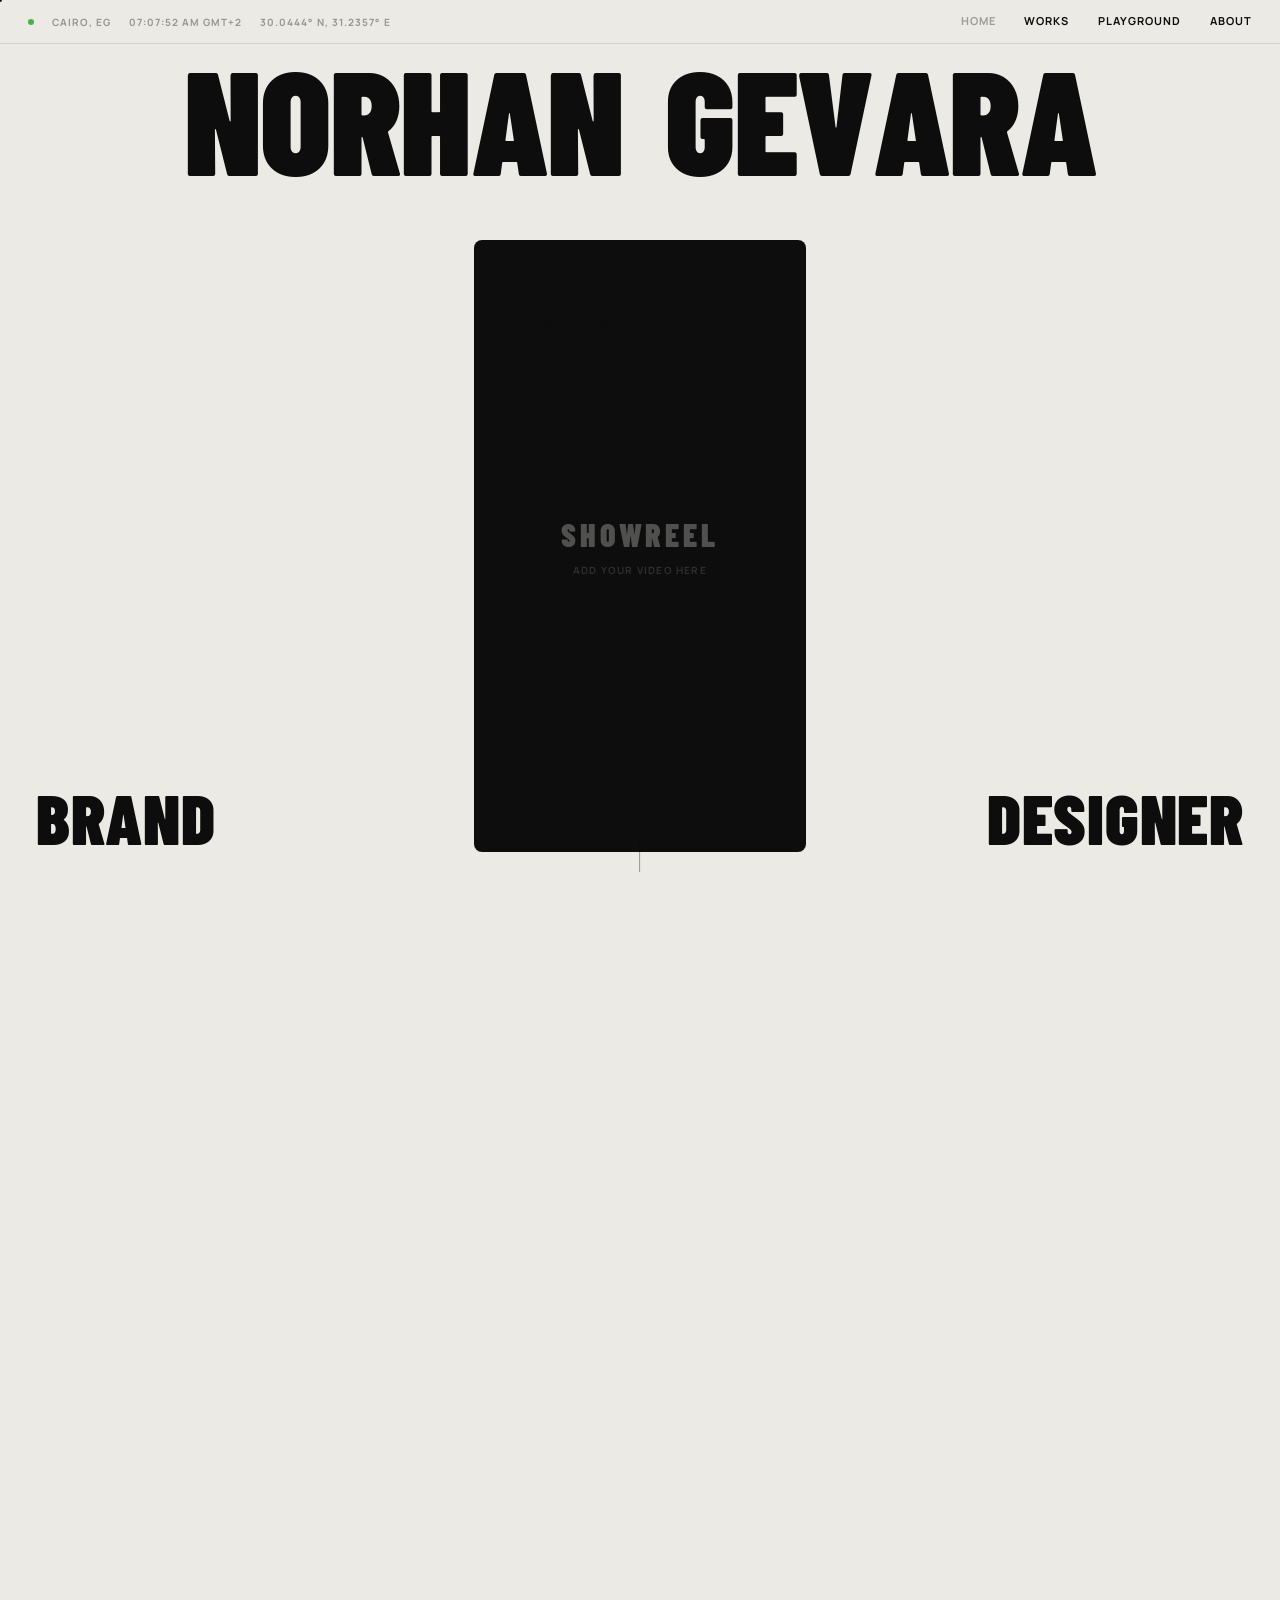
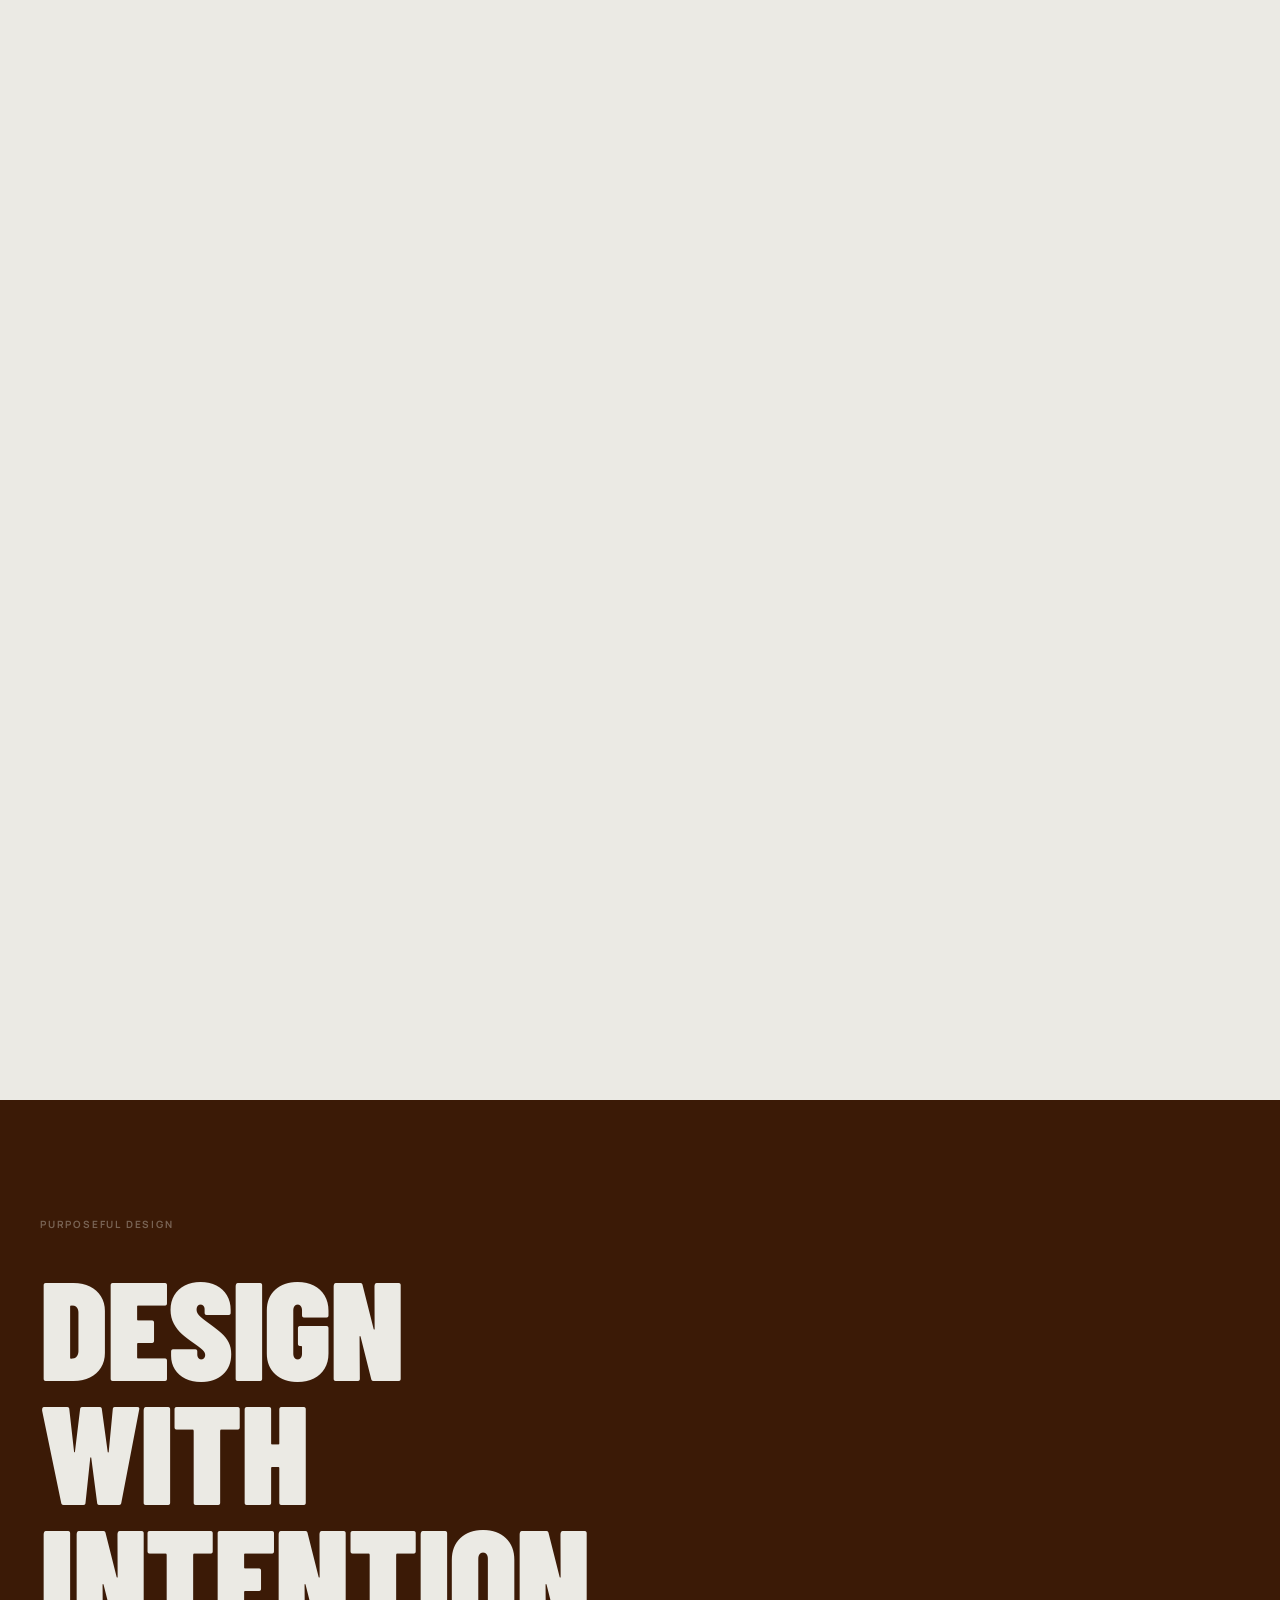
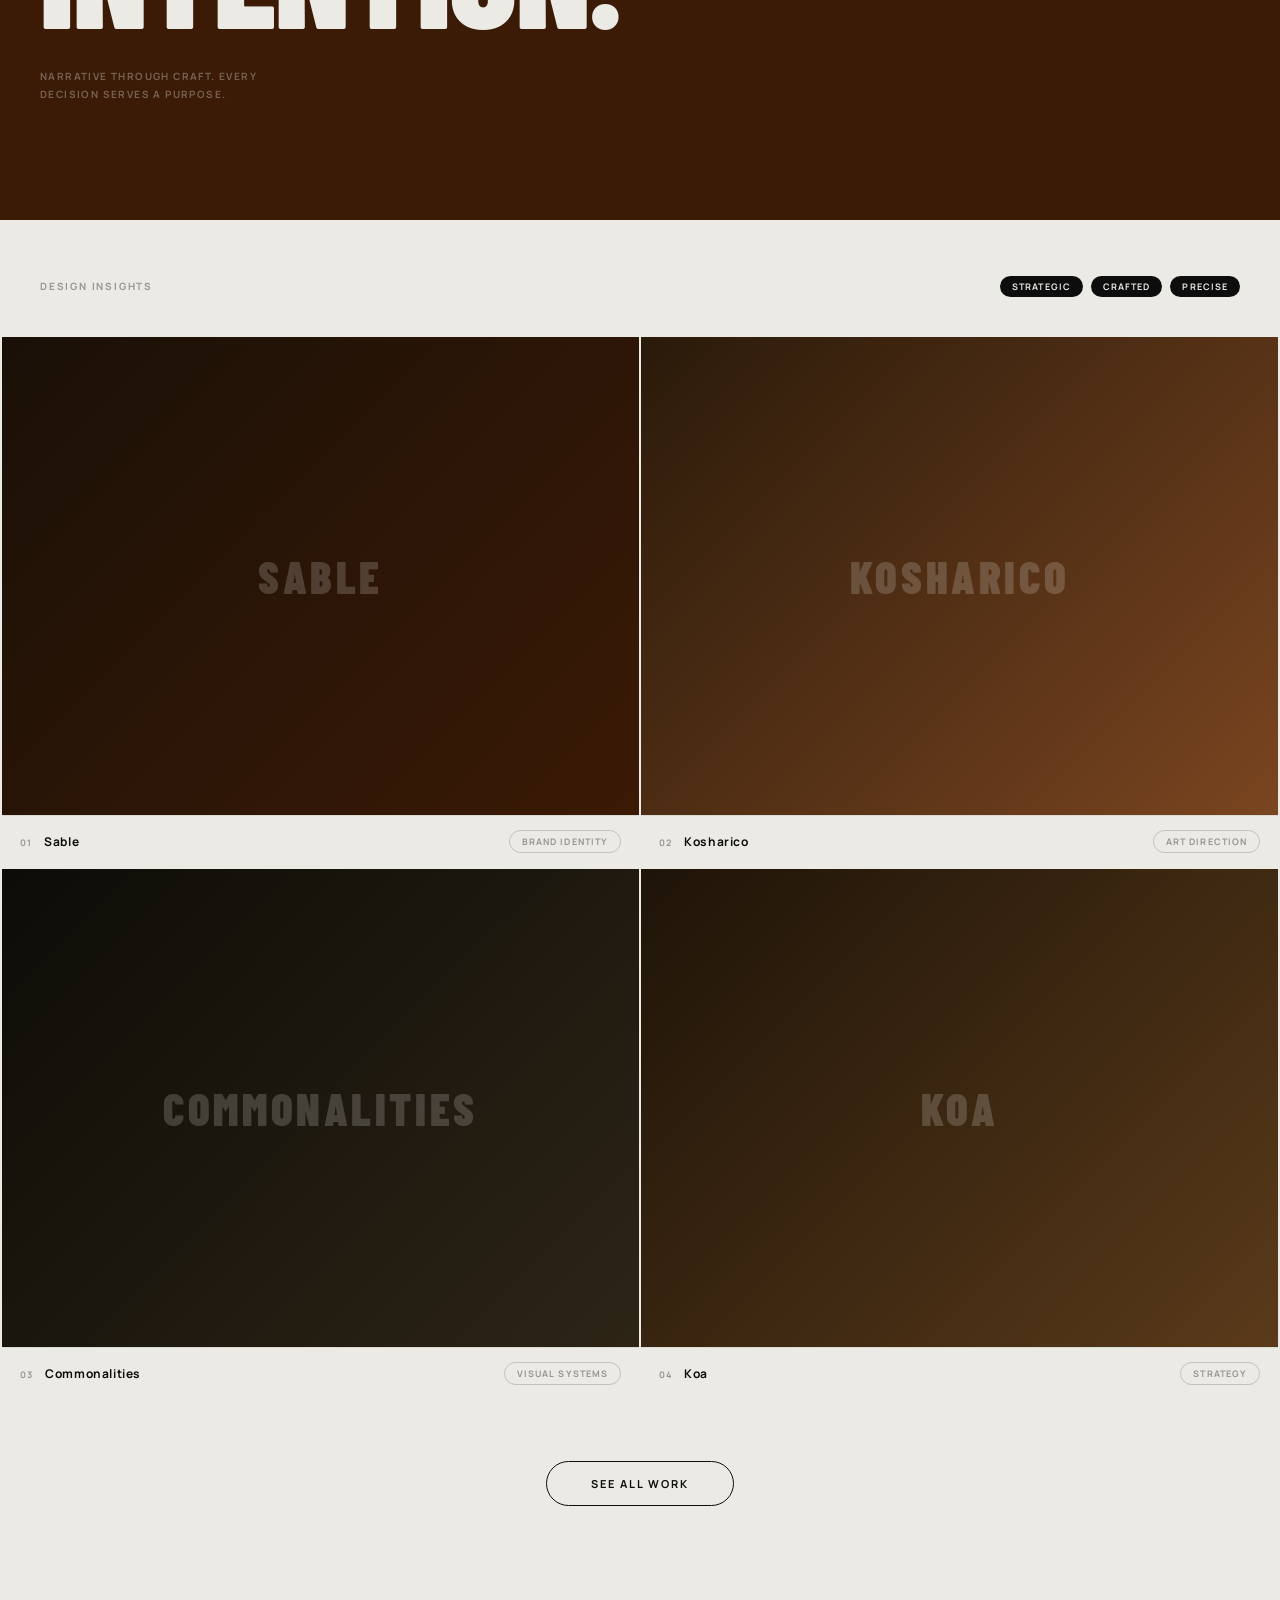
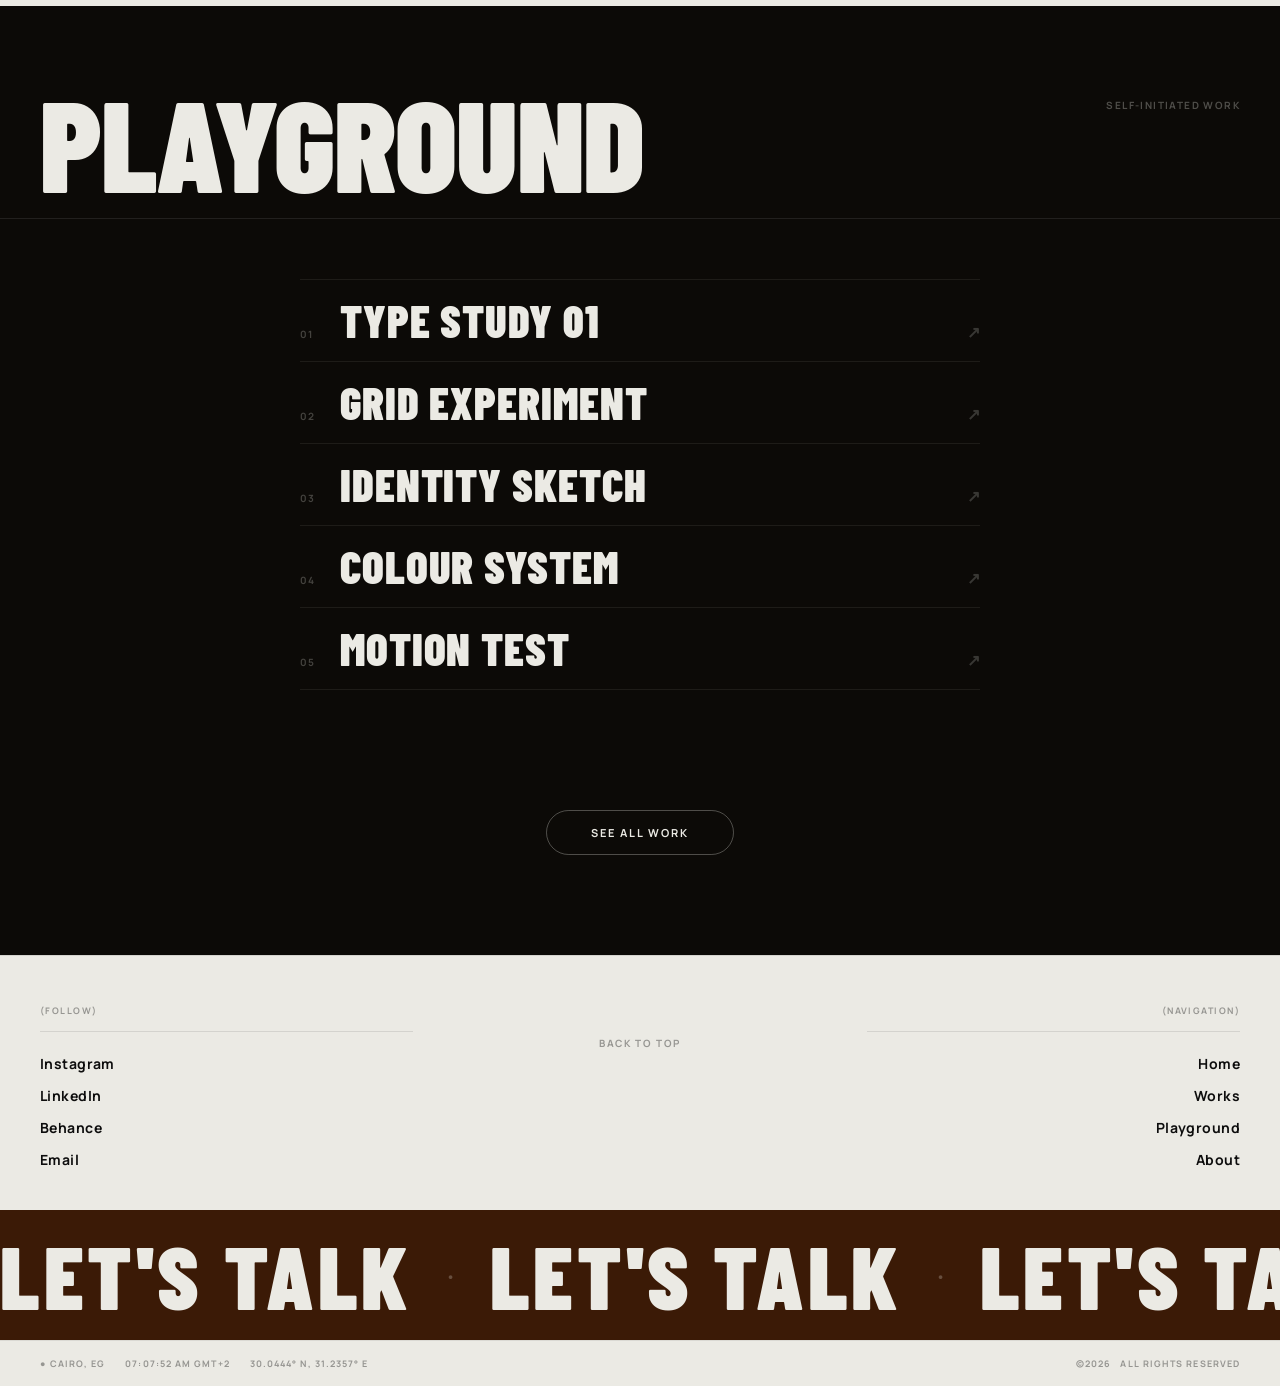
==== commit 56f176ce: "Full rebuild: consistent HTML/CSS/JS across all pages" ====
--- a/index.html
+++ b/index.html
@@ -1,303 +1,272 @@
 <!DOCTYPE html>
 <html lang="en">
 <head>
-  <meta charset="UTF-8" />
-  <meta name="viewport" content="width=device-width, initial-scale=1.0" />
+  <meta charset="UTF-8"/>
+  <meta name="viewport" content="width=device-width, initial-scale=1.0"/>
   <title>Norhan Gevara — Brand Designer</title>
-  <meta name="description" content="Norhan Gevara — Brand designer and creative director based in Cairo, Egypt. Building brands that hold together." />
-  <link rel="stylesheet" href="styles.css" />
+  <meta name="description" content="Norhan Gevara — Brand designer based in Cairo, Egypt. Design with intention. Always."/>
+  <link rel="stylesheet" href="styles.css"/>
 </head>
 <body>
 
-<!-- ── PAGE LOADER ── -->
-<div id="page-loader">
-  <span id="loader-number">100</span>
-</div>
-
-<!-- ── HEADER ── -->
+<!-- LOADER -->
+<div id="page-loader"><span id="loader-num">0</span></div>
+
+<!-- HEADER -->
 <header id="site-header">
-  <div class="header-meta">
-    <span class="dot"></span>
+  <div class="hd-meta">
+    <span class="hd-dot"></span>
     <span>Cairo, EG</span>
-    <span data-live-clock>--:-- --  GMT+2</span>
-    <span class="header-coords">30.0444° N, 31.2357° E</span>
-  </div>
-  <nav class="header-nav">
-    <a href="index.html"      class="nav-link active"><span>Home</span><span class="nav-clone">Home</span></a>
-    <a href="works.html"      class="nav-link"><span>Works</span><span class="nav-clone">Works</span></a>
-    <a href="playground.html" class="nav-link"><span>Playground</span><span class="nav-clone">Playground</span></a>
-    <a href="about.html"      class="nav-link"><span>About</span><span class="nav-clone">About</span></a>
+    <span data-clock>--:-- --  GMT+2</span>
+    <span class="hd-coords">30.0444° N, 31.2357° E</span>
+  </div>
+  <nav class="hd-nav">
+    <a href="index.html"      class="nav-link is-active"><span>Home</span><span class="nl-clone">Home</span></a>
+    <a href="works.html"      class="nav-link"><span>Works</span><span class="nl-clone">Works</span></a>
+    <a href="playground.html" class="nav-link"><span>Playground</span><span class="nl-clone">Playground</span></a>
+    <a href="about.html"      class="nav-link"><span>About</span><span class="nl-clone">About</span></a>
   </nav>
 </header>
 
-<!-- ══════════════════════════════════════════
-     HERO — scroll-pinned expand
-═══════════════════════════════════════════ -->
-<div id="hero-scroll-container">
-
-  <!-- Sticky hero stage -->
+<!-- ═══════════════════════════════════════
+     HERO — sticky scroll zone
+═══════════════════════════════════════ -->
+<div id="hero-outer">
   <section id="hero">
 
-    <!-- Name: letter-mask hover — visible before/during scroll -->
-    <div class="hero-name-wrap" id="hero-name-wrap">
-      <h1 class="hero-name" id="hero-name">
-        <!-- Letters injected by JS -->
-      </h1>
-    </div>
-
-    <!-- Middle row: A BRAND · video card · DESIGNER -->
-    <div class="hero-middle-row" id="hero-middle-row">
-      <span class="hero-side hero-side-left" id="hero-side-left">A BRAND</span>
-
-      <div class="hero-video-card" id="hero-video-card">
-        <div class="hero-video-inner">
-          <!-- Replace src with your actual showreel video -->
-          <div class="hero-video-placeholder">
-            <span class="hvp-label">SHOWREEL</span>
-            <span class="hvp-sub">Add your video here</span>
-          </div>
-          <!-- <video autoplay muted loop playsinline src="showreel.mp4"></video> -->
-        </div>
-      </div>
-
-      <span class="hero-side hero-side-right" id="hero-side-right">DESIGNER</span>
+    <!-- Full-width name with letter-mask hover -->
+    <div class="hero-name-row">
+      <h1 class="hero-name" id="hero-name"><!-- built by JS --></h1>
+    </div>
+
+    <!-- Stage: LEFT text · card · RIGHT text -->
+    <div class="hero-stage">
+      <span class="hero-side hero-side-l" id="hero-left">BRAND</span>
+
+      <div class="hero-card" id="hero-card">
+        <!-- Replace with: <video autoplay muted loop playsinline src="showreel.mp4"></video> -->
+        <div class="hero-card-ph">
+          <span class="hero-card-ph-label">SHOWREEL</span>
+          <span class="hero-card-ph-sub">Add your video here</span>
+        </div>
+      </div>
+
+      <span class="hero-side hero-side-r" id="hero-right">DESIGNER</span>
+
+      <span class="hero-meta-label">Brand Designer &nbsp;·&nbsp; Cairo, EG &nbsp;·&nbsp; 2026</span>
     </div>
 
     <!-- Scroll cue -->
     <div class="scroll-cue" id="scroll-cue">
-      <span class="scroll-cue-text">SCROLL</span>
+      <span class="scroll-cue-txt">Scroll Down</span>
       <span class="scroll-cue-line"></span>
     </div>
 
   </section>
-</div><!-- /hero-scroll-container -->
-
-<!-- ══════════════════════════════════════════
-     FULL-SCREEN VIDEO / SHOWREEL SECTION
-═══════════════════════════════════════════ -->
-<section id="full-video-section">
-  <div class="full-video-inner">
-    <div class="full-video-placeholder">
-      <span class="fvp-label">SHOWREEL</span>
-    </div>
-    <!-- <video autoplay muted loop playsinline src="showreel-full.mp4"></video> -->
-  </div>
+</div>
+
+<!-- ═══════════════════════════════════════
+     MANIFESTO (dark brown)
+═══════════════════════════════════════ -->
+<section id="manifesto">
+  <p class="manifesto-eyebrow reveal">Purposeful Design</p>
+  <h2 class="manifesto-title reveal">DESIGN<br>WITH<br>INTENTION.</h2>
+  <p class="manifesto-sub reveal">Narrative through craft. Every decision serves a purpose.</p>
 </section>
 
-<!-- ══════════════════════════════════════════
+<!-- ═══════════════════════════════════════
      FEATURED WORKS
-═══════════════════════════════════════════ -->
+═══════════════════════════════════════ -->
 <section id="featured-works">
 
-  <!-- Letter-by-letter title -->
-  <div class="letter-title-wrap" data-letters="FEATURED WORKS">
-    <h2 class="letter-title" id="featured-title">
-      <!-- Letters injected by JS -->
-    </h2>
-  </div>
-
-  <div class="section-meta-row fade-up" data-delay="0.1">
-    <span class="section-label">Selected Projects</span>
-    <div class="section-tags">
-      <span class="pill pill-dark">Strategic</span>
-      <span class="pill pill-dark">Crafted</span>
-      <span class="pill pill-dark">Precise</span>
+  <div class="fw-header">
+    <span class="fw-label">Design Insights</span>
+    <div class="fw-pills">
+      <span class="tag tag-dark">Strategic</span>
+      <span class="tag tag-dark">Crafted</span>
+      <span class="tag tag-dark">Precise</span>
     </div>
   </div>
 
   <div class="works-grid">
-    <!-- Wide card -->
-    <a href="project.html" class="card card-wide fade-up" data-delay="0.05">
-      <div class="card-img-wrap">
-        <div class="card-placeholder">
-          <span class="card-placeholder-text">PROJECT 01</span>
-        </div>
-      </div>
-      <div class="card-info">
-        <div class="card-left">
-          <div class="card-num">01</div>
-          <div class="card-title">Project 01</div>
-        </div>
-        <div class="card-tags">
-          <span class="pill pill-light">Brand Identity</span>
-          <span class="pill pill-light">Strategy</span>
-        </div>
-      </div>
-    </a>
-
-    <!-- Grid row: 2 cards -->
-    <a href="project.html" class="card fade-up" data-delay="0.1">
-      <div class="card-img-wrap">
-        <div class="card-placeholder" style="background:linear-gradient(135deg,rgba(56,30,18,0.7),rgba(100,80,60,0.8))">
-          <span class="card-placeholder-text">PROJECT 02</span>
-        </div>
-      </div>
-      <div class="card-info">
-        <div class="card-left">
-          <div class="card-num">02</div>
-          <div class="card-title">Project 02</div>
-        </div>
-        <div class="card-tags">
-          <span class="pill pill-light">Art Direction</span>
-        </div>
-      </div>
-    </a>
-
-    <a href="project.html" class="card fade-up" data-delay="0.15">
-      <div class="card-img-wrap">
-        <div class="card-placeholder" style="background:linear-gradient(135deg,rgba(140,115,85,0.5),rgba(176,91,59,0.6))">
-          <span class="card-placeholder-text">PROJECT 03</span>
-        </div>
-      </div>
-      <div class="card-info">
-        <div class="card-left">
-          <div class="card-num">03</div>
-          <div class="card-title">Project 03</div>
-        </div>
-        <div class="card-tags">
-          <span class="pill pill-light">Visual Systems</span>
-        </div>
-      </div>
-    </a>
-
-    <!-- Second wide card -->
-    <a href="project.html" class="card card-wide fade-up" data-delay="0.2">
-      <div class="card-img-wrap">
-        <div class="card-placeholder" style="background:linear-gradient(135deg,rgba(13,13,13,0.9),rgba(56,30,18,0.9))">
-          <span class="card-placeholder-text">PROJECT 04</span>
-        </div>
-      </div>
-      <div class="card-info">
-        <div class="card-left">
-          <div class="card-num">04</div>
-          <div class="card-title">Project 04</div>
-        </div>
-        <div class="card-tags">
-          <span class="pill pill-light">Typography</span>
-          <span class="pill pill-light">Concept</span>
-        </div>
-      </div>
-    </a>
-  </div>
-
-  <div class="cta-wrap fade-up" data-delay="0.25">
-    <a href="works.html" class="btn-pill">See All Work</a>
-  </div>
+
+    <!-- Card 1 — Sable -->
+    <a href="project.html" class="w-card reveal">
+      <div class="w-card-img">
+        <div class="w-card-ph" style="background:linear-gradient(135deg,#1a1007 0%,#3b1a06 100%)">
+          <span class="w-card-ph-lbl">Sable</span>
+        </div>
+      </div>
+      <div class="w-card-bar">
+        <div class="w-card-bar-left">
+          <span class="w-card-num">01</span>
+          <span class="w-card-title">Sable</span>
+        </div>
+        <div class="w-card-tags">
+          <span class="tag tag-outline">Brand Identity</span>
+        </div>
+      </div>
+    </a>
+
+    <!-- Card 2 — Kosharico -->
+    <a href="project.html" class="w-card reveal" data-delay=".05">
+      <div class="w-card-img">
+        <div class="w-card-ph" style="background:linear-gradient(135deg,#2a1a0a 0%,#7a4520 100%)">
+          <span class="w-card-ph-lbl">Kosharico</span>
+        </div>
+      </div>
+      <div class="w-card-bar">
+        <div class="w-card-bar-left">
+          <span class="w-card-num">02</span>
+          <span class="w-card-title">Kosharico</span>
+        </div>
+        <div class="w-card-tags">
+          <span class="tag tag-outline">Art Direction</span>
+        </div>
+      </div>
+    </a>
+
+    <!-- Card 3 — Commonalities -->
+    <a href="project.html" class="w-card reveal" data-delay=".1">
+      <div class="w-card-img">
+        <div class="w-card-ph" style="background:linear-gradient(135deg,#0d0c07 0%,#2d2416 100%)">
+          <span class="w-card-ph-lbl">Commonalities</span>
+        </div>
+      </div>
+      <div class="w-card-bar">
+        <div class="w-card-bar-left">
+          <span class="w-card-num">03</span>
+          <span class="w-card-title">Commonalities</span>
+        </div>
+        <div class="w-card-tags">
+          <span class="tag tag-outline">Visual Systems</span>
+        </div>
+      </div>
+    </a>
+
+    <!-- Card 4 — Koa -->
+    <a href="project.html" class="w-card reveal" data-delay=".15">
+      <div class="w-card-img">
+        <div class="w-card-ph" style="background:linear-gradient(135deg,#1e1408 0%,#5a3a1a 100%)">
+          <span class="w-card-ph-lbl">Koa</span>
+        </div>
+      </div>
+      <div class="w-card-bar">
+        <div class="w-card-bar-left">
+          <span class="w-card-num">04</span>
+          <span class="w-card-title">Koa</span>
+        </div>
+        <div class="w-card-tags">
+          <span class="tag tag-outline">Strategy</span>
+        </div>
+      </div>
+    </a>
+
+  </div>
+
+  <div class="cta-row reveal">
+    <a href="works.html" class="pill-btn">See All Work</a>
+  </div>
+
 </section>
 
-<!-- ══════════════════════════════════════════
-     PLAYGROUND SECTION (dark)
-═══════════════════════════════════════════ -->
-<section id="playground-preview">
-
-  <!-- Letter-by-letter title -->
-  <div class="letter-title-wrap letter-title-light" data-letters="PLAYGROUND">
-    <h2 class="letter-title" id="playground-title">
-      <!-- Letters injected by JS -->
-    </h2>
-  </div>
-
-  <div class="playground-meta-row fade-up" data-delay="0.05">
-    <span class="section-label" style="color:rgba(240,237,228,0.5);">Self-Initiated Work</span>
-    <span class="pill pill-light">Experiments &amp; Sketches</span>
-  </div>
-
-  <!-- Mouse-follow image (hidden until hover) -->
-  <div class="pg-hover-image" id="pg-hover-image">
+<!-- ═══════════════════════════════════════
+     PLAYGROUND PREVIEW (black)
+═══════════════════════════════════════ -->
+<section id="pg-preview">
+
+  <div class="pg-header reveal">
+    <h2 class="pg-section-title">Playground</h2>
+    <span class="pg-desc">Self-initiated work</span>
+  </div>
+
+  <!-- Mouse-follow hover image -->
+  <div id="pg-hover-img">
     <div class="pg-hover-img-inner">
-      <!-- Replace src with actual images per item -->
-      <div class="pg-img-placeholder" id="pg-img-placeholder">IMG</div>
-    </div>
-  </div>
-
-  <ul class="playground-list" id="playground-list">
-    <li class="playground-item fade-up" data-delay="0" data-pg-img="">
-      <span class="pg-num">01</span>
-      <span class="pg-name">TYPE STUDY 01</span>
-      <span class="pg-arrow">↗</span>
-    </li>
-    <li class="playground-item fade-up" data-delay="0.06" data-pg-img="">
-      <span class="pg-num">02</span>
-      <span class="pg-name">GRID EXPERIMENT</span>
-      <span class="pg-arrow">↗</span>
-    </li>
-    <li class="playground-item fade-up" data-delay="0.12" data-pg-img="">
-      <span class="pg-num">03</span>
-      <span class="pg-name">IDENTITY SKETCH</span>
-      <span class="pg-arrow">↗</span>
-    </li>
-    <li class="playground-item fade-up" data-delay="0.18" data-pg-img="">
-      <span class="pg-num">04</span>
-      <span class="pg-name">COLOUR SYSTEM</span>
-      <span class="pg-arrow">↗</span>
-    </li>
-    <li class="playground-item fade-up" data-delay="0.24" data-pg-img="">
-      <span class="pg-num">05</span>
-      <span class="pg-name">MOTION TEST</span>
-      <span class="pg-arrow">↗</span>
+      <span class="pg-hph" id="pg-hph-num">01</span>
+    </div>
+  </div>
+
+  <ul class="pg-list" id="pg-list">
+    <li class="pg-item reveal" data-delay="0">
+      <span class="pg-item-num">01</span>
+      <span class="pg-item-name">Type Study 01</span>
+      <span class="pg-item-arr">↗</span>
+    </li>
+    <li class="pg-item reveal" data-delay=".06">
+      <span class="pg-item-num">02</span>
+      <span class="pg-item-name">Grid Experiment</span>
+      <span class="pg-item-arr">↗</span>
+    </li>
+    <li class="pg-item reveal" data-delay=".12">
+      <span class="pg-item-num">03</span>
+      <span class="pg-item-name">Identity Sketch</span>
+      <span class="pg-item-arr">↗</span>
+    </li>
+    <li class="pg-item reveal" data-delay=".18">
+      <span class="pg-item-num">04</span>
+      <span class="pg-item-name">Colour System</span>
+      <span class="pg-item-arr">↗</span>
+    </li>
+    <li class="pg-item reveal" data-delay=".24">
+      <span class="pg-item-num">05</span>
+      <span class="pg-item-name">Motion Test</span>
+      <span class="pg-item-arr">↗</span>
     </li>
   </ul>
 
-  <div class="cta-wrap fade-up" data-delay="0.3" style="padding-top:56px;">
-    <a href="playground.html" class="btn-pill btn-pill-light">See All Work</a>
-  </div>
+  <div class="cta-row reveal" style="padding-top:60px;">
+    <a href="playground.html" class="pill-btn light">See All Work</a>
+  </div>
+
 </section>
 
-<!-- ══════════════════════════════════════════
+<!-- ═══════════════════════════════════════
      FOOTER
-═══════════════════════════════════════════ -->
-<footer id="site-footer">
-  <div class="footer-upper">
+═══════════════════════════════════════ -->
+<footer id="footer">
+  <div class="footer-top">
+
     <div>
       <p class="footer-col-label">(Follow)</p>
+      <div class="footer-rule"></div>
       <ul class="footer-links">
-        <li><a href="https://www.instagram.com/the_g_playground/" class="footer-link" target="_blank" rel="noopener"><span>Instagram</span><span class="footer-clone">Instagram</span></a></li>
-        <li><a href="https://www.linkedin.com/in/norhan-gevara-06137a178/" class="footer-link" target="_blank" rel="noopener"><span>LinkedIn</span><span class="footer-clone">LinkedIn</span></a></li>
-        <li><a href="https://www.behance.net/norhangevara" class="footer-link" target="_blank" rel="noopener"><span>Behance</span><span class="footer-clone">Behance</span></a></li>
-        <li><a href="mailto:norhangevara@gmail.com" class="footer-link"><span>Email</span><span class="footer-clone">Email</span></a></li>
+        <li><a href="https://www.instagram.com/the_g_playground/" target="_blank" rel="noopener" class="f-link"><span>Instagram</span><span class="f-clone">Instagram</span></a></li>
+        <li><a href="https://www.linkedin.com/in/norhan-gevara-06137a178/" target="_blank" rel="noopener" class="f-link"><span>LinkedIn</span><span class="f-clone">LinkedIn</span></a></li>
+        <li><a href="https://www.behance.net/norhangevara" target="_blank" rel="noopener" class="f-link"><span>Behance</span><span class="f-clone">Behance</span></a></li>
+        <li><a href="mailto:norhangevara@gmail.com" class="f-link"><span>Email</span><span class="f-clone">Email</span></a></li>
       </ul>
     </div>
 
-    <div class="footer-back-top">
-      <button class="back-top-btn">Back to Top</button>
-    </div>
-
-    <div class="footer-nav-col">
+    <div class="footer-center">
+      <button class="back-top" id="back-top">Back to Top</button>
+    </div>
+
+    <div class="footer-right">
       <p class="footer-col-label">(Navigation)</p>
-      <ul class="footer-links" style="text-align:right;">
-        <li><a href="index.html"       class="footer-link" style="display:inline-flex;"><span>Home</span><span class="footer-clone">Home</span></a></li>
-        <li><a href="works.html"       class="footer-link" style="display:inline-flex;"><span>Works</span><span class="footer-clone">Works</span></a></li>
-        <li><a href="playground.html"  class="footer-link" style="display:inline-flex;"><span>Playground</span><span class="footer-clone">Playground</span></a></li>
-        <li><a href="about.html"       class="footer-link" style="display:inline-flex;"><span>About</span><span class="footer-clone">About</span></a></li>
+      <div class="footer-rule"></div>
+      <ul class="footer-links">
+        <li><a href="index.html"      class="f-link"><span>Home</span><span class="f-clone">Home</span></a></li>
+        <li><a href="works.html"      class="f-link"><span>Works</span><span class="f-clone">Works</span></a></li>
+        <li><a href="playground.html" class="f-link"><span>Playground</span><span class="f-clone">Playground</span></a></li>
+        <li><a href="about.html"      class="f-link"><span>About</span><span class="f-clone">About</span></a></li>
       </ul>
     </div>
-  </div>
-
-  <!-- LET'S TALK — title font, slower -->
-  <div class="footer-marquee-band">
-    <a href="mailto:norhangevara@gmail.com" style="display:block;">
+
+  </div>
+
+  <!-- Marquee -->
+  <div class="footer-marquee">
+    <a href="mailto:norhangevara@gmail.com" style="display:block">
       <div class="footer-marquee-track">
-        <span class="footer-marquee-item">LET'S TALK</span>
-        <span class="footer-marquee-dot">·</span>
-        <span class="footer-marquee-item">LET'S TALK</span>
-        <span class="footer-marquee-dot">·</span>
-        <span class="footer-marquee-item">LET'S TALK</span>
-        <span class="footer-marquee-dot">·</span>
-        <span class="footer-marquee-item">LET'S TALK</span>
-        <span class="footer-marquee-dot">·</span>
-        <span class="footer-marquee-item">LET'S TALK</span>
-        <span class="footer-marquee-dot">·</span>
-        <!-- duplicate -->
-        <span class="footer-marquee-item">LET'S TALK</span>
-        <span class="footer-marquee-dot">·</span>
-        <span class="footer-marquee-item">LET'S TALK</span>
-        <span class="footer-marquee-dot">·</span>
-        <span class="footer-marquee-item">LET'S TALK</span>
-        <span class="footer-marquee-dot">·</span>
-        <span class="footer-marquee-item">LET'S TALK</span>
-        <span class="footer-marquee-dot">·</span>
-        <span class="footer-marquee-item">LET'S TALK</span>
-        <span class="footer-marquee-dot">·</span>
+        <span class="footer-marquee-word">Let's Talk</span><span class="footer-marquee-dot">·</span>
+        <span class="footer-marquee-word">Let's Talk</span><span class="footer-marquee-dot">·</span>
+        <span class="footer-marquee-word">Let's Talk</span><span class="footer-marquee-dot">·</span>
+        <span class="footer-marquee-word">Let's Talk</span><span class="footer-marquee-dot">·</span>
+        <span class="footer-marquee-word">Let's Talk</span><span class="footer-marquee-dot">·</span>
+        <span class="footer-marquee-word">Let's Talk</span><span class="footer-marquee-dot">·</span>
+        <span class="footer-marquee-word">Let's Talk</span><span class="footer-marquee-dot">·</span>
+        <span class="footer-marquee-word">Let's Talk</span><span class="footer-marquee-dot">·</span>
       </div>
     </a>
   </div>
@@ -305,10 +274,10 @@
   <div class="footer-bottom">
     <div class="footer-bottom-meta">
       <span>● Cairo, EG</span>
-      <span data-live-clock>--:-- -- GMT+2</span>
+      <span data-clock>--:-- --  GMT+2</span>
       <span>30.0444° N, 31.2357° E</span>
     </div>
-    <span class="footer-col-label">©2026  All Rights Reserved</span>
+    <span>©2026 &nbsp; All Rights Reserved</span>
   </div>
 </footer>
 
--- a/styles.css
+++ b/styles.css
@@ -1,1090 +1,999 @@
 /* ============================================================
-   NORHAN GEVARA PORTFOLIO — GLOBAL STYLES
+   NORHAN GEVARA — PORTFOLIO
    ============================================================ */
 
-@import url('https://fonts.googleapis.com/css2?family=Bebas+Neue&family=Manrope:wght@400;500;600;700;800&display=swap');
-
-/* ── DESIGN SYSTEM ── */
+@import url('https://fonts.googleapis.com/css2?family=Barlow+Condensed:wght@700;800;900&family=Manrope:wght@400;500;600;700&display=swap');
+
+/* ─── TOKENS ─────────────────────────────────────────────── */
 :root {
-  --cl-primary: 13, 13, 13;
-  --cl-primary-white: 240, 237, 228;
-  --cl-primary-dark: 8, 8, 8;
-  --cl-accent-1: 56, 30, 18;
-  --cl-accent-2: 176, 91, 59;
-  --cl-accent-2-lighter: 200, 120, 85;
-  --cl-accent-3: 140, 115, 85;
-  --cl-accent-4: 100, 80, 60;
-  --cl-text-1: 240, 237, 228;
-  --cl-background-light: 240, 237, 228;
+  --bg:     #EBEAE4;
+  --ink:    #0D0D0D;
+  --dark:   #0C0A07;
+  --brown:  #3B1A06;
+  --olive:  #4E5A1E;
+  --cream:  #F0EDE4;
+  --muted:  rgba(13,13,13,0.38);
   --header-h: 44px;
-}
-
-/* ── RESET ── */
+  --font-display: 'Barlow Condensed', sans-serif;
+  --font-ui:      'Manrope', sans-serif;
+}
+
+/* ─── RESET ──────────────────────────────────────────────── */
 *, *::before, *::after { box-sizing: border-box; margin: 0; padding: 0; }
 html { scroll-behavior: smooth; -webkit-font-smoothing: antialiased; }
 body {
-  background: rgb(var(--cl-primary-white));
-  color: rgb(var(--cl-primary));
-  font-family: 'Manrope', sans-serif;
+  background: var(--bg);
+  color: var(--ink);
+  font-family: var(--font-ui);
   font-weight: 600;
   overflow-x: hidden;
 }
-a { text-decoration: none; color: inherit; }
+a   { text-decoration: none; color: inherit; }
 img { display: block; max-width: 100%; }
-ul { list-style: none; }
-
-/* ── PAGE LOADER ── */
+ul  { list-style: none; }
+
+/* ─── LOADER ─────────────────────────────────────────────── */
 #page-loader {
-  position: fixed; inset: 0;
-  background: rgb(var(--cl-primary-dark));
-  z-index: 9999;
+  position: fixed; inset: 0; z-index: 9999;
+  background: var(--dark);
   display: flex; align-items: center; justify-content: center;
-  transition: opacity 0.6s ease, visibility 0.6s ease;
-}
-#page-loader.hidden { opacity: 0; visibility: hidden; pointer-events: none; }
-#loader-number {
-  font-family: 'Bebas Neue', sans-serif;
-  font-size: clamp(80px, 15vw, 180px);
-  color: rgb(var(--cl-text-1));
-  letter-spacing: -0.02em;
+  transition: opacity .5s ease .1s, visibility .5s ease .1s;
+}
+#page-loader.out { opacity: 0; visibility: hidden; pointer-events: none; }
+#loader-num {
+  font-family: var(--font-display);
+  font-size: clamp(80px, 16vw, 200px);
+  font-weight: 900;
+  color: var(--bg);
+  letter-spacing: -.02em;
   line-height: 1;
 }
 
-/* ── HEADER ── */
+/* ─── HEADER ─────────────────────────────────────────────── */
 #site-header {
-  position: fixed; top: 0; left: 0; right: 0;
-  z-index: 1000;
-  background: rgb(var(--cl-primary-white));
-  border-bottom: 1px solid rgba(var(--cl-primary), 0.1);
+  position: fixed; top: 0; left: 0; right: 0; z-index: 900;
+  height: var(--header-h);
   display: flex; align-items: center; justify-content: space-between;
-  padding: 0 24px;
-  height: var(--header-h);
-  transition: transform 0.4s cubic-bezier(0.22,1,0.36,1),
-              box-shadow 0.3s ease,
-              background 0.3s ease;
-}
-#site-header.scrolled {
-  box-shadow: 0 1px 20px rgba(var(--cl-primary), 0.08);
-}
-#site-header.hidden-up {
-  transform: translateY(-100%);
-}
-.header-meta {
-  display: flex; align-items: center; gap: 20px;
-  font-size: 10px; letter-spacing: 0.1em; text-transform: uppercase;
-  font-weight: 700; color: rgba(var(--cl-primary), 0.5);
-}
-.header-meta .dot {
+  padding: 0 28px;
+  background: var(--bg);
+  border-bottom: 1px solid rgba(13,13,13,.1);
+  transition: transform .4s cubic-bezier(.22,1,.36,1);
+}
+#site-header.hide { transform: translateY(-100%); }
+body.dark-page #site-header {
+  background: var(--dark);
+  border-bottom-color: rgba(235,234,228,.08);
+}
+
+.hd-meta {
+  display: flex; align-items: center; gap: 18px;
+  font-size: 10px; font-weight: 700; letter-spacing: .1em; text-transform: uppercase;
+  color: var(--muted);
+}
+body.dark-page .hd-meta { color: rgba(235,234,228,.35); }
+.hd-dot {
   width: 6px; height: 6px; border-radius: 50%;
-  background: #4CAF50;
-  animation: pulse 2.5s infinite;
-}
-@keyframes pulse { 0%,100%{opacity:1} 50%{opacity:0.3} }
-.header-coords { display: none; }
-@media (min-width: 768px) { .header-coords { display: inline; } }
-.header-nav { display: flex; align-items: center; gap: 28px; }
+  background: #4caf50;
+  animation: blink 2.5s infinite;
+}
+@keyframes blink { 0%,100%{opacity:1} 50%{opacity:.3} }
+
+.hd-nav { display: flex; gap: 28px; }
 .nav-link {
-  font-size: 11px; letter-spacing: 0.12em; text-transform: uppercase;
-  font-weight: 700; position: relative; overflow: hidden;
-  display: inline-flex; flex-direction: column; height: 1.2em;
-}
-.nav-link span {
-  display: block; line-height: 1.2;
-  transition: transform 0.38s cubic-bezier(0.76, 0, 0.24, 1);
-}
-.nav-link .nav-clone { position: absolute; top: 100%; left: 0; }
+  font-size: 11px; font-weight: 700; letter-spacing: .1em; text-transform: uppercase;
+  position: relative; overflow: hidden;
+  display: inline-flex; flex-direction: column; height: 1.3em;
+}
+.nav-link span { display: block; line-height: 1.3; transition: transform .35s cubic-bezier(.76,0,.24,1); }
+.nav-link .nl-clone { position: absolute; top: 100%; left: 0; }
 .nav-link:hover span { transform: translateY(-100%); }
-.nav-link.active { opacity: 0.4; pointer-events: none; }
-
-/* ── SECTIONS BASE ── */
-section { width: 100%; }
-
-/* ══════════════════════════════════════════
-   HERO — SCROLL EXPAND
-═══════════════════════════════════════════ */
-#hero-scroll-container {
-  position: relative;
-  /* JS sets height dynamically for scroll distance */
-  height: 300vh;
+.nav-link.is-active { opacity: .35; pointer-events: none; }
+body.dark-page .nav-link { color: var(--bg); }
+
+/* ─────────────────────────────────────────────────────────
+   HOMEPAGE — HERO SCROLL
+───────────────────────────────────────────────────────── */
+#hero-outer {
+  position: relative;
+  height: 300vh; /* scroll distance */
 }
 
 #hero {
   position: sticky;
   top: 0;
+  height: 100vh;
   width: 100%;
-  height: 100vh;
-  background: rgb(var(--cl-primary-white));
+  background: var(--bg);
+  overflow: hidden;
+  display: flex;
+  flex-direction: column;
+}
+
+/* Full-width name row */
+.hero-name-row {
+  position: relative;
+  width: 100%;
+  overflow: hidden;
+  padding: var(--header-h) 0 0;
+  display: flex;
+  align-items: flex-end;
+  justify-content: center;
+  flex-shrink: 0;
+}
+.hero-name {
+  font-family: var(--font-display);
+  font-weight: 900;
+  font-size: clamp(60px, 11.5vw, 170px);
+  letter-spacing: -.01em;
+  line-height: .88;
+  text-transform: uppercase;
+  white-space: nowrap;
+  display: flex;
+  user-select: none;
+}
+
+/* Letter mask — each letter is an overflow:hidden container with doubled inner */
+.lm-char {
+  display: inline-block;
+  overflow: hidden;
+  height: 1em;
+  position: relative;
+}
+.lm-char.space { width: .28em; }
+.lm-inner {
+  display: flex;
+  flex-direction: column;
+  transition: transform .45s cubic-bezier(.76,0,.24,1);
+}
+.lm-top, .lm-bot { display: block; height: 1em; line-height: 1; }
+.lm-bot { color: var(--ink); opacity: .25; }
+.lm-char:hover .lm-inner { transform: translateY(-1em); }
+.lm-char:hover .lm-bot   { opacity: 1; }
+
+/* Middle stage — holds left text, centre card, right text */
+.hero-stage {
+  flex: 1;
+  position: relative;
+  display: flex;
+  align-items: center;
+  justify-content: center;
+  overflow: hidden;
+}
+
+.hero-side {
+  position: absolute;
+  font-family: var(--font-display);
+  font-weight: 900;
+  font-size: clamp(28px, 5.5vw, 80px);
+  letter-spacing: .01em;
+  text-transform: uppercase;
+  line-height: 1;
+  will-change: transform, opacity;
+  pointer-events: none;
+  bottom: 48px;
+}
+.hero-side-l { left: 36px; }
+.hero-side-r { right: 36px; }
+
+.hero-card {
+  position: relative;
+  width: clamp(160px, 26vw, 360px);
+  aspect-ratio: 2/3;
+  border-radius: 8px;
+  overflow: hidden;
+  background: var(--ink);
+  will-change: width, height, border-radius;
+  flex-shrink: 0;
+  display: flex; align-items: center; justify-content: center;
+}
+.hero-card video {
+  position: absolute; inset: 0;
+  width: 100%; height: 100%;
+  object-fit: cover;
+}
+.hero-card-ph {
+  display: flex; flex-direction: column; align-items: center; gap: 10px;
+}
+.hero-card-ph-label {
+  font-family: var(--font-display);
+  font-weight: 900;
+  font-size: clamp(16px, 2.5vw, 32px);
+  letter-spacing: .12em;
+  color: rgba(235,234,228,.3);
+}
+.hero-card-ph-sub {
+  font-size: 10px; font-weight: 700; letter-spacing: .12em; text-transform: uppercase;
+  color: rgba(235,234,228,.15);
+}
+
+/* Meta label between name and card */
+.hero-meta-label {
+  position: absolute;
+  top: 50%; left: 50%;
+  transform: translate(-50%, calc(-50% - clamp(100px, 18vw, 220px)));
+  font-size: 10px; font-weight: 700; letter-spacing: .18em; text-transform: uppercase;
+  color: var(--muted);
+  white-space: nowrap;
+  pointer-events: none;
+}
+
+/* Scroll cue */
+.scroll-cue {
+  position: absolute;
+  bottom: 28px; left: 50%;
+  transform: translateX(-50%);
+  display: flex; flex-direction: column; align-items: center; gap: 8px;
+  opacity: 0;
+  transition: opacity .6s ease;
+  pointer-events: none;
+}
+.scroll-cue.show { opacity: 1; }
+.scroll-cue.fade { opacity: 0; }
+.scroll-cue-txt {
+  font-size: 9px; font-weight: 700; letter-spacing: .22em; text-transform: uppercase;
+  color: var(--muted);
+}
+.scroll-cue-line {
+  width: 1px; height: 36px;
+  background: var(--muted);
+  transform-origin: top;
+  animation: scrollLine 1.8s ease-in-out infinite;
+}
+@keyframes scrollLine {
+  0%   { transform: scaleY(0); opacity: 0; }
+  40%  { opacity: 1; }
+  100% { transform: scaleY(1); opacity: 0; }
+}
+
+/* ─────────────────────────────────────────────────────────
+   HOMEPAGE — MANIFESTO SECTION (dark brown)
+───────────────────────────────────────────────────────── */
+#manifesto {
+  background: var(--brown);
+  min-height: 80vh;
+  display: flex;
+  flex-direction: column;
+  justify-content: center;
+  padding: 80px 40px 80px;
+  position: relative;
+}
+.manifesto-eyebrow {
+  font-size: 10px; font-weight: 700; letter-spacing: .18em; text-transform: uppercase;
+  color: rgba(235,234,228,.35);
+  margin-bottom: 32px;
+}
+.manifesto-title {
+  font-family: var(--font-display);
+  font-weight: 900;
+  font-size: clamp(60px, 11vw, 160px);
+  letter-spacing: -.01em;
+  line-height: .88;
+  color: var(--bg);
+  text-transform: uppercase;
+}
+.manifesto-sub {
+  font-size: 10px; font-weight: 700; letter-spacing: .14em; text-transform: uppercase;
+  color: rgba(235,234,228,.35);
+  margin-top: 32px;
+  max-width: 220px;
+  line-height: 1.8;
+}
+
+/* ─────────────────────────────────────────────────────────
+   HOMEPAGE — FEATURED WORKS
+───────────────────────────────────────────────────────── */
+#featured-works {
+  background: var(--bg);
+  padding-bottom: 100px;
+}
+.fw-header {
+  display: flex; align-items: baseline; justify-content: space-between;
+  padding: 56px 40px 40px;
+}
+.fw-label {
+  font-size: 10px; font-weight: 700; letter-spacing: .18em; text-transform: uppercase;
+  color: var(--muted);
+}
+.fw-pills { display: flex; gap: 8px; }
+
+/* Works grid — 2 columns */
+.works-grid {
+  display: grid;
+  grid-template-columns: 1fr 1fr;
+  gap: 2px;
+  padding: 0 2px 2px;
+}
+
+.w-card {
+  display: block;
+  position: relative;
+  overflow: hidden;
+  background: var(--ink);
+  cursor: pointer;
+}
+.w-card-img {
+  width: 100%;
+  aspect-ratio: 4/3;
+  overflow: hidden;
+  position: relative;
+}
+.w-card-ph {
+  width: 100%; height: 100%;
+  display: flex; align-items: center; justify-content: center;
+  transition: transform .6s cubic-bezier(.22,1,.36,1);
+}
+.w-card:hover .w-card-ph { transform: scale(1.04); }
+.w-card-ph-lbl {
+  font-family: var(--font-display);
+  font-weight: 900;
+  font-size: clamp(18px, 3.5vw, 48px);
+  letter-spacing: .08em;
+  color: rgba(235,234,228,.2);
+  text-transform: uppercase;
+}
+.w-card-bar {
+  display: flex; align-items: center; justify-content: space-between;
+  padding: 14px 18px;
+  background: var(--bg);
+  border-top: 1px solid rgba(13,13,13,.07);
+}
+.w-card-bar-left { display: flex; align-items: baseline; gap: 12px; }
+.w-card-num {
+  font-size: 9px; font-weight: 700; letter-spacing: .12em;
+  color: var(--muted);
+}
+.w-card-title {
+  font-size: 12px; font-weight: 700; letter-spacing: .05em;
+  color: var(--ink);
+}
+.w-card-tags { display: flex; gap: 6px; }
+
+/* ─────────────────────────────────────────────────────────
+   HOMEPAGE — PLAYGROUND PREVIEW (black)
+───────────────────────────────────────────────────────── */
+#pg-preview {
+  background: var(--dark);
+  padding: 80px 0 100px;
+}
+.pg-header {
+  display: flex; align-items: flex-start; justify-content: space-between;
+  padding: 0 40px 0;
+  border-bottom: 1px solid rgba(235,234,228,.1);
+  padding-bottom: 20px;
+  margin-bottom: 60px;
+}
+.pg-section-title {
+  font-family: var(--font-display);
+  font-weight: 900;
+  font-size: clamp(56px, 10vw, 140px);
+  letter-spacing: -.01em;
+  line-height: .88;
+  color: var(--bg);
+  text-transform: uppercase;
+}
+.pg-desc {
+  font-size: 10px; font-weight: 700; letter-spacing: .14em; text-transform: uppercase;
+  color: rgba(235,234,228,.3);
+  padding-top: 12px;
+}
+
+/* Numbered list */
+.pg-list {
+  max-width: 760px;
+  margin: 0 auto;
+  padding: 0 40px;
+}
+.pg-item {
+  display: flex; align-items: baseline; gap: 16px;
+  padding: 18px 0;
+  border-bottom: 1px solid rgba(235,234,228,.08);
+  cursor: pointer;
+  position: relative;
+  transition: padding-left .3s cubic-bezier(.22,1,.36,1);
+}
+.pg-item:first-child { border-top: 1px solid rgba(235,234,228,.08); }
+.pg-item:hover { padding-left: 10px; }
+.pg-item-num {
+  font-size: 10px; font-weight: 700; letter-spacing: .1em;
+  color: rgba(235,234,228,.25);
+  min-width: 24px; flex-shrink: 0;
+}
+.pg-item-name {
+  font-family: var(--font-display);
+  font-weight: 900;
+  font-size: clamp(24px, 3.5vw, 48px);
+  letter-spacing: .02em;
+  color: var(--bg);
+  text-transform: uppercase;
+  line-height: 1;
+  flex: 1;
+}
+.pg-item-arr {
+  font-size: 16px;
+  color: rgba(235,234,228,.2);
+  transition: color .3s, transform .3s;
+}
+.pg-item:hover .pg-item-arr {
+  color: var(--bg);
+  transform: translate(3px,-3px);
+}
+
+/* Mouse-follow hover image */
+#pg-hover-img {
+  position: fixed;
+  pointer-events: none;
+  z-index: 800;
+  width: 200px;
+  aspect-ratio: 4/3;
+  border-radius: 4px;
+  overflow: hidden;
+  opacity: 0;
+  transform: translate(-50%,-50%) rotate(-6deg) scale(.88);
+  transition: opacity .2s ease, transform .2s cubic-bezier(.22,1,.36,1);
+  background: var(--brown);
+}
+#pg-hover-img.on {
+  opacity: 1;
+  transform: translate(-50%,-50%) rotate(-6deg) scale(1);
+}
+.pg-hover-img-inner {
+  width: 100%; height: 100%;
+  display: flex; align-items: center; justify-content: center;
+}
+.pg-hph {
+  font-family: var(--font-display);
+  font-weight: 900;
+  font-size: 28px;
+  letter-spacing: .08em;
+  color: rgba(235,234,228,.25);
+}
+
+/* CTA pill */
+.cta-row {
+  display: flex; justify-content: center;
+  margin-top: 60px;
+}
+.pill-btn {
+  display: inline-flex; align-items: center; justify-content: center;
+  padding: 14px 44px;
+  border: 1.5px solid var(--ink);
+  border-radius: 100px;
+  font-size: 11px; font-weight: 700; letter-spacing: .18em; text-transform: uppercase;
+  background: transparent;
+  color: var(--ink);
+  cursor: pointer;
+  transition: background .3s, color .3s, border-color .3s, transform .5s cubic-bezier(.22,1,.36,1);
+}
+.pill-btn:hover { background: var(--ink); color: var(--bg); }
+.pill-btn.light { border-color: rgba(235,234,228,.3); color: var(--bg); }
+.pill-btn.light:hover { background: var(--bg); color: var(--ink); border-color: var(--bg); }
+
+/* ─────────────────────────────────────────────────────────
+   PILLS / TAGS
+───────────────────────────────────────────────────────── */
+.tag {
+  display: inline-flex; align-items: center;
+  padding: 4px 12px;
+  border-radius: 100px;
+  font-size: 9px; font-weight: 700; letter-spacing: .12em; text-transform: uppercase;
+}
+.tag-dark { background: var(--ink); color: var(--bg); }
+.tag-outline { border: 1px solid rgba(13,13,13,.18); color: var(--muted); }
+.tag-light { border: 1px solid rgba(235,234,228,.2); color: rgba(235,234,228,.5); }
+
+/* ─────────────────────────────────────────────────────────
+   FOOTER
+───────────────────────────────────────────────────────── */
+#footer {
+  background: var(--bg);
+  border-top: 1px solid rgba(13,13,13,.1);
+}
+
+.footer-top {
+  display: grid;
+  grid-template-columns: 1fr 1fr 1fr;
+  align-items: start;
+  padding: 48px 40px 40px;
+  gap: 40px;
+}
+.footer-col-label {
+  font-size: 9px; font-weight: 700; letter-spacing: .16em; text-transform: uppercase;
+  color: var(--muted);
+  margin-bottom: 14px;
+}
+.footer-rule { width: 100%; height: 1px; background: rgba(13,13,13,.1); margin-bottom: 20px; }
+.footer-links { display: flex; flex-direction: column; gap: 10px; }
+
+.f-link {
+  font-size: 14px; font-weight: 700; letter-spacing: .03em;
+  display: inline-flex; flex-direction: column; overflow: hidden; height: 1.3em;
+  position: relative;
+}
+.f-link span { display: block; line-height: 1.3; transition: transform .35s cubic-bezier(.76,0,.24,1); }
+.f-link .f-clone { position: absolute; top: 100%; left: 0; color: var(--muted); }
+.f-link:hover span { transform: translateY(-100%); }
+
+.footer-center { display: flex; justify-content: center; align-items: center; padding-top: 32px; }
+.back-top {
+  font-size: 10px; font-weight: 700; letter-spacing: .16em; text-transform: uppercase;
+  color: var(--muted); background: none; border: none; cursor: pointer;
+  font-family: var(--font-ui);
+  transition: color .3s;
+}
+.back-top:hover { color: var(--ink); }
+.footer-right { text-align: right; }
+.footer-right .footer-links { align-items: flex-end; }
+
+/* Marquee band */
+.footer-marquee {
+  overflow: hidden;
+  background: var(--brown);
+  padding: 20px 0;
+}
+.footer-marquee-track {
+  display: inline-flex; align-items: center; gap: 36px;
+  white-space: nowrap;
+  animation: marqueeScroll 24s linear infinite;
+}
+.footer-marquee-word {
+  font-family: var(--font-display);
+  font-weight: 900;
+  font-size: clamp(48px, 7vw, 96px);
+  letter-spacing: .04em;
+  color: var(--bg);
+  text-transform: uppercase;
+  line-height: 1;
+}
+.footer-marquee-dot {
+  font-size: 28px;
+  color: rgba(235,234,228,.25);
+  line-height: 1;
+}
+@keyframes marqueeScroll {
+  0%   { transform: translateX(0); }
+  100% { transform: translateX(-50%); }
+}
+
+.footer-bottom {
+  display: flex; align-items: center; justify-content: space-between;
+  padding: 16px 40px;
+  border-top: 1px solid rgba(13,13,13,.08);
+  font-size: 9px; font-weight: 700; letter-spacing: .12em; text-transform: uppercase;
+  color: var(--muted);
+}
+.footer-bottom-meta { display: flex; gap: 20px; }
+
+/* ─────────────────────────────────────────────────────────
+   SCROLL REVEAL UTILITIES
+───────────────────────────────────────────────────────── */
+.reveal {
+  opacity: 0;
+  transform: translateY(20px);
+  transition: opacity .8s cubic-bezier(.22,1,.36,1), transform .8s cubic-bezier(.22,1,.36,1);
+}
+.reveal.in { opacity: 1; transform: translateY(0); }
+
+.reveal-up {
+  clip-path: inset(100% 0 0 0);
+  transition: clip-path .85s cubic-bezier(.22,1,.36,1);
+}
+.reveal-up.in { clip-path: inset(0% 0 0 0); }
+
+/* Letter-by-letter title reveal */
+.lt-wrap {
+  overflow: hidden;
+  display: flex; flex-wrap: wrap;
+}
+.lt-char {
+  display: inline-block;
+  overflow: hidden;
+  height: 1em;
+}
+.lt-char-inner {
+  display: block;
+  transform: translateY(110%);
+  transition: transform .7s cubic-bezier(.22,1,.36,1);
+}
+.lt-space { display: inline-block; width: .25em; }
+.lt-char.in .lt-char-inner { transform: translateY(0); }
+
+/* ─────────────────────────────────────────────────────────
+   WORKS PAGE (fixed carousel)
+───────────────────────────────────────────────────────── */
+body.page-works, body.page-playground {
+  background: var(--dark);
+  overflow: hidden; height: 100vh;
+}
+body.page-works  #site-header,
+body.page-playground #site-header {
+  background: transparent;
+  border-bottom-color: rgba(235,234,228,.07);
+}
+body.page-works .hd-meta,
+body.page-playground .hd-meta { color: rgba(235,234,228,.35); }
+body.page-works .nav-link,
+body.page-playground .nav-link { color: var(--bg); }
+body.page-works .nav-link.is-active,
+body.page-playground .nav-link.is-active { opacity: .28; }
+body.page-works #cursor-ring,
+body.page-playground #cursor-ring { border-color: rgba(235,234,228,.4); }
+body.page-works #cursor-dot,
+body.page-playground #cursor-dot { background: var(--bg); }
+
+/* Entrance animation */
+#carousel-scene {
+  position: fixed; inset: 0;
+  padding-top: var(--header-h);
+  display: flex; flex-direction: column;
+  opacity: 0;
+  transform: translateY(24px);
+  transition: opacity .8s cubic-bezier(.22,1,.36,1), transform .8s cubic-bezier(.22,1,.36,1);
+}
+#carousel-scene.in { opacity: 1; transform: translateY(0); }
+
+/* Title at top center */
+.cs-title-area {
+  text-align: center;
+  padding: 20px 0 0;
+  min-height: 60px;
+}
+#cs-title {
+  font-family: var(--font-display);
+  font-weight: 900;
+  font-size: clamp(24px, 3.5vw, 52px);
+  letter-spacing: .04em;
+  text-transform: uppercase;
+  color: var(--bg);
+  line-height: 1;
+  transition: opacity .25s ease, transform .25s ease;
+}
+
+/* PREV / NEXT */
+.cs-prev, .cs-next {
+  position: fixed;
+  top: 50%; transform: translateY(-50%);
+  font-size: 10px; font-weight: 700; letter-spacing: .14em; text-transform: uppercase;
+  color: rgba(235,234,228,.35);
+  background: none; border: none; cursor: pointer;
+  font-family: var(--font-ui);
+  transition: color .3s;
+  z-index: 10;
+}
+.cs-prev { left: 28px; }
+.cs-next { right: 28px; }
+.cs-prev:hover, .cs-next:hover { color: var(--bg); }
+
+/* Card strip */
+.cs-strip {
+  flex: 1;
+  position: relative;
+  display: flex; align-items: center; justify-content: center;
+}
+.cs-card {
+  position: absolute;
+  width: clamp(180px, 32vw, 460px);
+  aspect-ratio: 16/10;
+  border-radius: 4px;
+  overflow: hidden;
+  cursor: pointer;
+  transition:
+    transform .6s cubic-bezier(.22,1,.36,1),
+    opacity   .6s cubic-bezier(.22,1,.36,1),
+    width     .6s cubic-bezier(.22,1,.36,1);
+  left: 50%; top: 50%;
+  transform: translate(-50%,-50%);
+}
+.cs-card .cs-img {
+  width: 100%; height: 100%;
+  display: flex; align-items: center; justify-content: center;
+}
+.cs-card .cs-ph {
+  width: 100%; height: 100%;
+  display: flex; flex-direction: column; align-items: center; justify-content: center;
+  gap: 8px;
+  background: linear-gradient(135deg, rgba(56,26,6,.9), rgba(13,12,7,.95));
+  transition: transform .6s cubic-bezier(.22,1,.36,1);
+}
+.cs-card:hover .cs-ph { transform: scale(1.03); }
+.cs-ph-title {
+  font-family: var(--font-display);
+  font-weight: 900;
+  font-size: clamp(16px, 2.5vw, 36px);
+  letter-spacing: .1em;
+  color: rgba(235,234,228,.4);
+  text-transform: uppercase;
+}
+.cs-ph-sub {
+  font-size: 9px; font-weight: 700; letter-spacing: .12em; text-transform: uppercase;
+  color: rgba(235,234,228,.18);
+}
+
+/* Active card */
+.cs-card.cs-active {
+  opacity: 1;
+  z-index: 3;
+  transform: translate(-50%,-50%) scale(1);
+}
+/* Bracket corners on active card */
+.cs-card.cs-active::before,
+.cs-card.cs-active::after {
+  content: '';
+  position: absolute;
+  width: 22px; height: 22px;
+  border: 1.5px solid rgba(235,234,228,.55);
+  z-index: 20;
+}
+.cs-card.cs-active::before { top: 10px; right: 10px; border-left: none; border-bottom: none; }
+.cs-card.cs-active::after  { bottom: 10px; left: 10px; border-right: none; border-top: none; }
+
+.cs-card.cs-prev-card {
+  opacity: .28; z-index: 2;
+  transform: translate(calc(-50% - clamp(180px,34vw,500px)), -50%) scale(.9);
+}
+.cs-card.cs-next-card {
+  opacity: .28; z-index: 2;
+  transform: translate(calc(-50% + clamp(180px,34vw,500px)), -50%) scale(.9);
+}
+.cs-card.cs-far { opacity: 0; z-index: 1; transform: translate(-50%,-50%) scale(.8); }
+
+/* Bottom UI */
+.cs-bottom {
+  padding: 0 28px 28px;
+  display: flex; align-items: flex-end; justify-content: space-between;
+}
+.cs-pagination {
+  display: flex; align-items: center; gap: 6px;
+  justify-content: center;
+  padding-bottom: 16px;
+}
+.cs-page-num {
+  font-size: 11px; font-weight: 700; letter-spacing: .08em;
+  color: rgba(235,234,228,.2);
+  cursor: pointer;
+  transition: color .25s;
+  min-width: 18px; text-align: center;
+}
+.cs-page-num.active { color: var(--bg); font-size: 13px; }
+.cs-counter {
+  font-size: 10px; font-weight: 700; letter-spacing: .1em;
+  color: rgba(235,234,228,.3);
+}
+.cs-timer {
+  font-family: var(--font-display);
+  font-weight: 700;
+  font-size: 13px; letter-spacing: .06em;
+  color: rgba(235,234,228,.25);
+}
+.cs-playing {
+  font-size: 9px; font-weight: 700; letter-spacing: .16em; text-transform: uppercase;
+  color: rgba(235,234,228,.25);
+}
+
+/* ─────────────────────────────────────────────────────────
+   PLAYGROUND PAGE — BREAK-STYLE LAYOUT
+───────────────────────────────────────────────────────── */
+#pg-scene {
+  position: fixed; inset: 0;
+  padding-top: var(--header-h);
+  display: grid;
+  grid-template-columns: 1fr 2fr 1fr;
+  opacity: 0;
+  transform: translateY(24px);
+  transition: opacity .8s cubic-bezier(.22,1,.36,1), transform .8s cubic-bezier(.22,1,.36,1);
+}
+#pg-scene.in { opacity: 1; transform: translateY(0); }
+
+.pg-side-title-col {
+  display: flex; align-items: center; justify-content: flex-start;
+  padding: 0 0 0 36px;
+}
+.pg-side-title {
+  font-family: var(--font-display);
+  font-weight: 900;
+  font-size: clamp(80px, 12vw, 180px);
+  letter-spacing: -.02em;
+  line-height: .88;
+  color: var(--bg);
+  text-transform: uppercase;
+  writing-mode: vertical-lr;
+  transform: rotate(180deg);
+  user-select: none;
+}
+
+.pg-center-col {
   display: flex;
   flex-direction: column;
   align-items: center;
   justify-content: center;
-  overflow: hidden;
-  padding-top: var(--header-h);
-}
-
-/* ── Hero Name ── */
-.hero-name-wrap {
+  position: relative;
+}
+
+.pg-right-col {
+  display: flex; flex-direction: column;
+  align-items: flex-start; justify-content: center;
+  padding: 0 0 0 32px;
+  gap: 4px;
+  border-left: 1px solid rgba(235,234,228,.08);
+}
+.pg-name-item {
+  font-family: var(--font-display);
+  font-weight: 900;
+  font-size: clamp(12px, 1.6vw, 22px);
+  letter-spacing: .04em;
+  text-transform: uppercase;
+  color: rgba(235,234,228,.2);
+  cursor: pointer;
+  transition: color .3s, font-size .3s;
+  line-height: 1.4;
+}
+.pg-name-item.active {
+  color: var(--bg);
+  font-size: clamp(14px, 1.9vw, 26px);
+}
+
+/* Pagination for pg page */
+.pg-pagination {
   position: absolute;
-  top: 50%;
-  left: 50%;
-  transform: translate(-50%, -50%);
-  z-index: 10;
-  opacity: 0; /* animated in by JS */
-  transition: opacity 0.6s ease, top 0.7s cubic-bezier(0.22,1,0.36,1), transform 0.7s cubic-bezier(0.22,1,0.36,1);
+  bottom: 20px; left: 50%;
+  transform: translateX(-50%);
+  display: flex; align-items: center; gap: 6px;
+}
+
+/* ─────────────────────────────────────────────────────────
+   ABOUT PAGE
+───────────────────────────────────────────────────────── */
+body.page-about { background: var(--bg); overflow-x: hidden; }
+
+/* Hero — olive green */
+#about-hero {
+  background: var(--olive);
+  height: 100vh;
+  position: relative;
+  overflow: hidden;
+  display: flex; align-items: center;
+}
+.about-bleed-title {
+  font-family: var(--font-display);
+  font-weight: 900;
+  font-size: clamp(80px, 14vw, 200px);
+  letter-spacing: -.01em;
+  line-height: .88;
+  color: var(--bg);
+  text-transform: uppercase;
   white-space: nowrap;
-  text-align: center;
-  pointer-events: none;
-}
-.hero-name-wrap.visible { opacity: 1; pointer-events: auto; }
-.hero-name-wrap.moved-up {
-  top: calc(var(--header-h) + 32px);
-  transform: translate(-50%, 0);
-}
-
-.hero-name {
-  font-family: 'Bebas Neue', sans-serif;
-  font-size: clamp(48px, 9vw, 130px);
-  letter-spacing: 0.04em;
-  line-height: 1;
-  display: flex;
-  gap: 0.02em;
-  color: rgb(var(--cl-primary));
-}
-
-/* Letter mask: each letter is a small overflow:hidden container
-   with two stacked spans — top (visible) and clone (slides in on hover) */
-.hero-letter {
-  display: inline-block;
-  overflow: hidden;
-  position: relative;
-  height: 1em;
-  cursor: default;
-}
-.hero-letter-inner {
-  display: flex;
-  flex-direction: column;
-  transition: transform 0.45s cubic-bezier(0.76, 0, 0.24, 1);
-}
-.hero-letter-top,
-.hero-letter-bot {
-  display: block;
-  height: 1em;
-  line-height: 1;
-}
-.hero-letter-bot {
-  color: rgba(var(--cl-accent-2), 1);
-}
-.hero-letter:hover .hero-letter-inner {
-  transform: translateY(-1em);
-}
-/* Space between first/last name */
-.hero-letter.space {
-  width: 0.35em;
-  pointer-events: none;
-}
-
-/* ── Hero Middle Row ── */
-.hero-middle-row {
-  position: absolute;
-  bottom: 0;
-  left: 0; right: 0;
-  display: flex;
-  align-items: flex-end;
-  justify-content: space-between;
-  padding: 0 40px 48px;
-  opacity: 0;
-  transition: opacity 0.6s ease;
-  pointer-events: none;
-}
-.hero-middle-row.visible {
-  opacity: 1;
-  pointer-events: auto;
-}
-
-.hero-side {
-  font-family: 'Bebas Neue', sans-serif;
-  font-size: clamp(32px, 5vw, 72px);
-  letter-spacing: 0.06em;
-  line-height: 1;
-  color: rgb(var(--cl-primary));
-  transition: transform 0.1s linear;
+  /* wider than viewport — clip handled by overflow:hidden on parent */
+  padding: 0 40px;
   will-change: transform;
 }
 
-.hero-video-card {
-  width: clamp(200px, 28vw, 380px);
-  aspect-ratio: 9/14;
-  border-radius: 8px;
-  overflow: hidden;
-  background: rgb(var(--cl-primary));
-  position: relative;
-  flex-shrink: 0;
-  transition: width 0.1s linear, height 0.1s linear, border-radius 0.1s linear;
-  will-change: width, height, border-radius;
-}
-.hero-video-inner {
-  width: 100%; height: 100%;
-  object-fit: cover;
-  display: flex; align-items: center; justify-content: center;
-}
-.hero-video-inner video {
-  width: 100%; height: 100%;
-  object-fit: cover;
-  display: block;
-}
-.hero-video-placeholder {
-  display: flex; flex-direction: column;
-  align-items: center; justify-content: center;
-  width: 100%; height: 100%;
-  gap: 8px;
-}
-.hvp-label {
-  font-family: 'Bebas Neue', sans-serif;
-  font-size: clamp(20px, 3vw, 36px);
-  letter-spacing: 0.1em;
-  color: rgb(var(--cl-text-1));
-}
-.hvp-sub {
-  font-size: 11px;
-  letter-spacing: 0.08em;
-  color: rgba(var(--cl-text-1), 0.4);
-  text-transform: uppercase;
-}
-
-/* ── Scroll cue ── */
-.scroll-cue {
-  position: absolute;
-  bottom: 40px;
-  left: 50%;
-  transform: translateX(-50%);
-  display: flex; flex-direction: column; align-items: center;
-  gap: 8px;
-  opacity: 0;
-  transition: opacity 0.5s ease;
-  pointer-events: none;
-}
-.scroll-cue.visible { opacity: 1; }
-.scroll-cue.hidden-out { opacity: 0; }
-.scroll-cue-text {
-  font-size: 9px; letter-spacing: 0.2em; text-transform: uppercase;
-  color: rgba(var(--cl-primary), 0.4); font-weight: 700;
-}
-.scroll-cue-line {
-  width: 1px; height: 40px;
-  background: rgba(var(--cl-primary), 0.3);
-  animation: scrollLine 1.8s ease-in-out infinite;
-  transform-origin: top center;
-}
-@keyframes scrollLine {
-  0%   { transform: scaleY(0); opacity: 0; }
-  30%  { opacity: 1; }
-  100% { transform: scaleY(1); opacity: 0; }
-}
-
-/* ══════════════════════════════════════════
-   FULL-SCREEN VIDEO SECTION
-═══════════════════════════════════════════ */
-#full-video-section {
-  width: 100%;
-  height: 100vh;
-  background: rgb(var(--cl-primary-dark));
-  position: relative;
-  overflow: hidden;
-}
-.full-video-inner {
-  width: 100%; height: 100%;
-  position: relative;
-}
-.full-video-inner video {
-  width: 100%; height: 100%;
-  object-fit: cover;
-  display: block;
-}
-.full-video-placeholder {
+/* Photo section */
+#about-photo {
+  background: var(--bg);
+  padding: 80px 40px;
+  display: flex; flex-direction: column; align-items: center; gap: 32px;
+}
+.about-img-wrap {
+  width: clamp(280px, 50vw, 660px);
+  aspect-ratio: 3/4;
+  overflow: hidden;
+  background: rgba(13,13,13,.06);
+  border-radius: 2px;
+}
+.about-img-wrap img { width: 100%; height: 100%; object-fit: cover; }
+.about-img-ph {
   width: 100%; height: 100%;
   display: flex; align-items: center; justify-content: center;
-}
-.fvp-label {
-  font-family: 'Bebas Neue', sans-serif;
-  font-size: clamp(40px, 8vw, 100px);
-  letter-spacing: 0.15em;
-  color: rgba(var(--cl-text-1), 0.2);
-}
-
-/* ══════════════════════════════════════════
-   LETTER-BY-LETTER TITLE
-═══════════════════════════════════════════ */
-.letter-title-wrap {
-  padding: 80px 40px 0;
-  overflow: hidden;
-}
-.letter-title {
-  font-family: 'Bebas Neue', sans-serif;
-  font-size: clamp(60px, 11vw, 160px);
-  letter-spacing: 0.02em;
-  line-height: 0.9;
-  display: flex;
-  flex-wrap: wrap;
-  color: rgb(var(--cl-primary));
-}
-.letter-title-light .letter-title {
-  color: rgb(var(--cl-text-1));
-}
-.lt-char {
-  display: inline-block;
-  overflow: hidden;
-  height: 1em;
-}
-.lt-char-inner {
-  display: block;
-  transform: translateY(100%);
-  transition: transform 0.7s cubic-bezier(0.22,1,0.36,1);
-}
-.lt-char.revealed .lt-char-inner {
-  transform: translateY(0);
-}
-.lt-space {
-  display: inline-block;
-  width: 0.3em;
-}
-
-/* ══════════════════════════════════════════
-   FEATURED WORKS SECTION
-═══════════════════════════════════════════ */
-#featured-works {
-  background: rgb(var(--cl-primary-white));
-  padding-bottom: 100px;
-}
-
-.section-meta-row {
-  display: flex; align-items: center; justify-content: space-between;
-  padding: 24px 40px 40px;
-}
-.section-label {
-  font-size: 11px; letter-spacing: 0.1em; text-transform: uppercase;
-  font-weight: 700; color: rgba(var(--cl-primary), 0.45);
-}
-.section-tags { display: flex; gap: 8px; }
-
-/* Works grid */
-.works-grid {
-  display: grid;
-  grid-template-columns: 1fr 1fr;
-  gap: 2px;
-  padding: 0 2px;
-}
-
-.card {
-  display: block;
-  position: relative;
-  overflow: hidden;
-  cursor: pointer;
-  background: rgb(var(--cl-primary));
-}
-.card-wide {
-  grid-column: 1 / -1;
-}
-
-.card-img-wrap {
-  width: 100%;
-  aspect-ratio: 16/9;
-  overflow: hidden;
-}
-.card-wide .card-img-wrap {
-  aspect-ratio: 21/9;
-}
-@media (max-width: 640px) {
-  .card-wide .card-img-wrap { aspect-ratio: 16/9; }
-}
-
-.card-placeholder {
-  width: 100%; height: 100%;
-  background: linear-gradient(135deg, rgba(13,13,13,0.95), rgba(56,30,18,0.8));
-  display: flex; align-items: center; justify-content: center;
-  transition: transform 0.6s cubic-bezier(0.22,1,0.36,1);
-}
-.card:hover .card-placeholder {
-  transform: scale(1.03);
-}
-.card-placeholder-text {
-  font-family: 'Bebas Neue', sans-serif;
-  font-size: clamp(20px, 4vw, 48px);
-  letter-spacing: 0.1em;
-  color: rgba(var(--cl-text-1), 0.25);
-}
-
-.card-info {
-  display: flex; align-items: center; justify-content: space-between;
-  padding: 16px 20px;
-  background: rgb(var(--cl-primary-white));
-  border-top: 1px solid rgba(var(--cl-primary), 0.08);
-}
-.card-left { display: flex; align-items: baseline; gap: 12px; }
-.card-num {
-  font-size: 10px; letter-spacing: 0.1em;
-  color: rgba(var(--cl-primary), 0.35); font-weight: 700;
-}
-.card-title {
-  font-size: 13px; font-weight: 700; letter-spacing: 0.04em;
-}
-.card-tags { display: flex; gap: 6px; flex-wrap: wrap; justify-content: flex-end; }
-
-/* ── Pills ── */
-.pill {
-  display: inline-flex; align-items: center;
-  padding: 4px 12px;
-  border-radius: 100px;
-  font-size: 10px; letter-spacing: 0.1em; text-transform: uppercase; font-weight: 700;
-}
-.pill-dark {
-  background: rgb(var(--cl-primary));
-  color: rgb(var(--cl-primary-white));
-}
-.pill-light {
-  background: rgba(var(--cl-primary), 0.08);
-  color: rgba(var(--cl-primary), 0.7);
-  border: 1px solid rgba(var(--cl-primary), 0.12);
-}
-#playground-preview .pill-light {
-  background: rgba(var(--cl-text-1), 0.1);
-  color: rgba(var(--cl-text-1), 0.6);
-  border-color: rgba(var(--cl-text-1), 0.15);
-}
-
-/* ── CTA button ── */
-.cta-wrap {
-  display: flex; align-items: center; justify-content: center;
-  padding: 60px 40px 0;
-}
-.btn-pill {
-  display: inline-flex; align-items: center; justify-content: center;
-  padding: 14px 40px;
-  border-radius: 100px;
-  background: rgb(var(--cl-primary));
-  color: rgb(var(--cl-primary-white));
-  font-size: 11px; letter-spacing: 0.15em; text-transform: uppercase; font-weight: 700;
-  transition: background 0.3s ease, color 0.3s ease, transform 0.5s cubic-bezier(0.22,1,0.36,1);
-}
-.btn-pill:hover {
-  background: rgb(var(--cl-accent-2));
-  color: rgb(var(--cl-primary-white));
-}
-.btn-pill-light {
-  background: rgb(var(--cl-primary-white));
-  color: rgb(var(--cl-primary));
-}
-.btn-pill-light:hover {
-  background: rgb(var(--cl-accent-2));
-  color: rgb(var(--cl-primary-white));
-}
-
-/* ══════════════════════════════════════════
-   PLAYGROUND SECTION
-═══════════════════════════════════════════ */
-#playground-preview {
-  background: rgb(var(--cl-primary-dark));
-  padding-bottom: 100px;
-  position: relative;
-  overflow: hidden;
-}
-#playground-preview .letter-title-wrap {
-  padding-top: 80px;
-}
-.playground-meta-row {
-  display: flex; align-items: center; justify-content: space-between;
-  padding: 20px 40px 48px;
-}
-
-/* Mouse-follow hover image */
-.pg-hover-image {
-  position: fixed;
-  pointer-events: none;
-  z-index: 500;
-  opacity: 0;
-  transform: translate(-50%, -50%) rotate(-6deg) scale(0.9);
-  transition: opacity 0.25s ease, transform 0.25s cubic-bezier(0.22,1,0.36,1);
-  width: 200px;
-  aspect-ratio: 4/3;
-  border-radius: 4px;
-  overflow: hidden;
-  background: rgb(var(--cl-accent-1));
-}
-.pg-hover-image.visible {
-  opacity: 1;
-  transform: translate(-50%, -50%) rotate(-6deg) scale(1);
-}
-.pg-hover-img-inner {
-  width: 100%; height: 100%;
-}
-.pg-img-placeholder {
-  width: 100%; height: 100%;
-  display: flex; align-items: center; justify-content: center;
-  font-family: 'Bebas Neue', sans-serif;
-  font-size: 24px; letter-spacing: 0.1em;
-  color: rgba(var(--cl-text-1), 0.3);
-}
-
-/* Playground list */
-.playground-list {
+  background: rgba(13,13,13,.04);
+}
+.about-img-ph span {
+  font-family: var(--font-display);
+  font-weight: 900;
+  font-size: 24px; letter-spacing: .12em;
+  color: rgba(13,13,13,.15);
+  text-transform: uppercase;
+}
+.about-cta-row { display: flex; gap: 12px; }
+
+/* Bio section */
+#about-bio {
+  background: var(--bg);
+  padding: 80px 40px 100px;
+}
+.about-bio-text {
   max-width: 800px;
   margin: 0 auto;
-  padding: 0 40px;
-}
-.playground-item {
-  display: flex; align-items: center;
-  padding: 20px 0;
-  border-bottom: 1px solid rgba(var(--cl-text-1), 0.1);
-  cursor: pointer;
-  gap: 20px;
-  transition: padding-left 0.3s cubic-bezier(0.22,1,0.36,1);
-}
-.playground-item:first-child { border-top: 1px solid rgba(var(--cl-text-1), 0.1); }
-.playground-item:hover { padding-left: 12px; }
-.pg-num {
-  font-size: 11px; letter-spacing: 0.1em; font-weight: 700;
-  color: rgba(var(--cl-text-1), 0.3);
-  min-width: 28px;
-}
-.pg-name {
-  flex: 1;
-  font-family: 'Bebas Neue', sans-serif;
-  font-size: clamp(22px, 3vw, 36px);
-  letter-spacing: 0.06em;
-  color: rgb(var(--cl-text-1));
-  line-height: 1;
-}
-.pg-arrow {
-  font-size: 18px;
-  color: rgba(var(--cl-text-1), 0.3);
-  transition: color 0.3s ease, transform 0.3s ease;
-}
-.playground-item:hover .pg-arrow {
-  color: rgb(var(--cl-accent-2));
-  transform: translate(3px, -3px);
-}
-
-/* ══════════════════════════════════════════
-   FOOTER
-═══════════════════════════════════════════ */
-#site-footer {
-  background: rgb(var(--cl-primary-dark));
-  color: rgb(var(--cl-text-1));
-  border-top: 1px solid rgba(var(--cl-text-1), 0.08);
-}
-
-.footer-upper {
-  display: grid;
-  grid-template-columns: 1fr auto 1fr;
-  align-items: start;
-  gap: 40px;
-  padding: 56px 40px 48px;
-}
-.footer-col-label {
-  font-size: 10px; letter-spacing: 0.12em; text-transform: uppercase;
-  font-weight: 700; color: rgba(var(--cl-text-1), 0.3);
-  margin-bottom: 20px;
-}
-.footer-links { display: flex; flex-direction: column; gap: 12px; }
-.footer-link {
-  font-size: 14px; font-weight: 700; letter-spacing: 0.04em;
-  position: relative; overflow: hidden;
-  display: inline-flex; flex-direction: column; height: 1.2em;
-  color: rgb(var(--cl-text-1));
-}
-.footer-link span { display: block; line-height: 1.2; transition: transform 0.35s cubic-bezier(0.76,0,0.24,1); }
-.footer-clone { position: absolute; top: 100%; left: 0; color: rgb(var(--cl-accent-2)); }
-.footer-link:hover span { transform: translateY(-100%); }
-.footer-nav-col { text-align: right; }
-.footer-back-top {
-  display: flex; align-items: center; justify-content: center;
-  padding-top: 28px;
-}
-.back-top-btn {
-  background: none; border: 1px solid rgba(var(--cl-text-1), 0.2);
-  color: rgba(var(--cl-text-1), 0.6);
-  font-size: 10px; letter-spacing: 0.15em; text-transform: uppercase; font-weight: 700;
-  padding: 10px 24px; border-radius: 100px; cursor: pointer;
-  font-family: 'Manrope', sans-serif;
-  transition: background 0.3s ease, color 0.3s ease, border-color 0.3s ease;
-}
-.back-top-btn:hover {
-  background: rgba(var(--cl-text-1), 0.1);
-  color: rgb(var(--cl-text-1));
-  border-color: rgba(var(--cl-text-1), 0.4);
-}
-
-/* ── Footer marquee ── */
-.footer-marquee-band {
-  overflow: hidden;
-  border-top: 1px solid rgba(var(--cl-text-1), 0.08);
-  border-bottom: 1px solid rgba(var(--cl-text-1), 0.08);
-  padding: 20px 0;
-}
-.footer-marquee-track {
-  display: inline-flex; align-items: center; gap: 32px;
-  white-space: nowrap;
-  /* SLOWER: 28s vs original ~12s */
-  animation: footerMarquee 28s linear infinite;
-}
-.footer-marquee-item {
-  font-family: 'Bebas Neue', sans-serif;
-  font-size: clamp(28px, 4vw, 52px); /* smaller than before */
-  letter-spacing: 0.08em;
-  color: rgb(var(--cl-text-1));
-  line-height: 1;
-}
-.footer-marquee-dot {
-  font-size: 20px;
-  color: rgba(var(--cl-text-1), 0.25);
-  line-height: 1;
-}
-@keyframes footerMarquee {
-  0%   { transform: translateX(0); }
-  100% { transform: translateX(-50%); }
-}
-
-.footer-bottom {
-  display: flex; align-items: center; justify-content: space-between;
-  padding: 20px 40px;
-  border-top: 1px solid rgba(var(--cl-text-1), 0.06);
-}
-.footer-bottom-meta {
-  display: flex; align-items: center; gap: 20px;
-  font-size: 10px; letter-spacing: 0.1em; text-transform: uppercase;
-  color: rgba(var(--cl-text-1), 0.3); font-weight: 700;
-}
-
-/* ══════════════════════════════════════════
-   SCROLL REVEAL UTILITIES
-═══════════════════════════════════════════ */
-.fade-up {
-  opacity: 0;
-  transform: translateY(24px);
-  transition: opacity 0.8s cubic-bezier(0.22,1,0.36,1), transform 0.8s cubic-bezier(0.22,1,0.36,1);
-}
-.fade-up.visible { opacity: 1; transform: translateY(0); }
-
-.fade-in {
-  opacity: 0;
-  transition: opacity 0.8s cubic-bezier(0.22,1,0.36,1);
-}
-.fade-in.visible { opacity: 1; }
-
-.reveal-clip {
-  clip-path: inset(100% 0 0 0);
-  transition: clip-path 0.9s cubic-bezier(0.22,1,0.36,1);
-}
-.reveal-clip.visible { clip-path: inset(0% 0 0 0); }
-
-/* ══════════════════════════════════════════
+  text-align: center;
+}
+.about-bio-text p {
+  font-family: var(--font-display);
+  font-weight: 800;
+  font-size: clamp(20px, 3vw, 40px);
+  letter-spacing: .01em;
+  line-height: 1.25;
+  text-transform: uppercase;
+  color: var(--ink);
+  margin-bottom: 32px;
+}
+.about-bio-text p:last-child { margin-bottom: 0; }
+
+/* Disciplines section (dark) */
+#about-disciplines {
+  background: var(--dark);
+  padding: 80px 40px 80px;
+  overflow: hidden;
+}
+.about-disc-label {
+  font-size: 9px; font-weight: 700; letter-spacing: .18em; text-transform: uppercase;
+  color: rgba(235,234,228,.25);
+  margin-bottom: 40px;
+}
+.disc-line {
+  display: block;
+  font-family: var(--font-display);
+  font-weight: 900;
+  font-size: clamp(40px, 8vw, 110px);
+  letter-spacing: -.01em;
+  line-height: .9;
+  color: rgba(235,234,228,.12);
+  text-transform: uppercase;
+  cursor: default;
+  transition: color .5s cubic-bezier(.22,1,.36,1);
+}
+.disc-line:hover, .disc-line.lit { color: rgba(235,234,228,.85); }
+
+/* ─────────────────────────────────────────────────────────
    CUSTOM CURSOR
-═══════════════════════════════════════════ */
-#custom-cursor {
-  width: 40px; height: 40px;
-  border: 1.5px solid rgba(var(--cl-primary), 0.5);
-  border-radius: 50%;
-  position: fixed;
-  top: -20px; left: -20px;
-  pointer-events: none;
-  z-index: 9000;
-  transform: translate(0,0);
-  transition: width 0.3s ease, height 0.3s ease, border-color 0.3s ease, background 0.3s ease;
-}
-#custom-cursor.hover {
-  width: 60px; height: 60px;
-  background: rgba(var(--cl-accent-2), 0.1);
-  border-color: rgb(var(--cl-accent-2));
-  top: -30px; left: -30px;
-}
-#custom-cursor-dot {
-  width: 4px; height: 4px;
-  background: rgb(var(--cl-accent-2));
-  border-radius: 50%;
-  position: fixed;
+───────────────────────────────────────────────────────── */
+#cursor-ring {
+  position: fixed; pointer-events: none; z-index: 9999;
+  width: 36px; height: 36px; border-radius: 50%;
+  border: 1.5px solid rgba(13,13,13,.4);
+  top: -18px; left: -18px;
+  transition: width .3s, height .3s, border-color .3s, top .3s, left .3s;
+}
+#cursor-dot {
+  position: fixed; pointer-events: none; z-index: 10000;
+  width: 4px; height: 4px; border-radius: 50%;
+  background: var(--ink);
   top: -2px; left: -2px;
-  pointer-events: none;
-  z-index: 9001;
-}
-
-/* ══════════════════════════════════════════
-   WORKS PAGE
-═══════════════════════════════════════════ */
-body.page-works,
-body.page-playground {
-  background: rgb(var(--cl-primary-dark));
-  overflow: hidden;
-  height: 100vh;
-}
-body.page-works #site-header,
-body.page-playground #site-header {
-  background: transparent;
-  border-bottom-color: rgba(var(--cl-text-1), 0.08);
-}
-body.page-works .nav-link,
-body.page-playground .nav-link {
-  color: rgb(var(--cl-text-1));
-}
-body.page-works .header-meta,
-body.page-playground .header-meta {
-  color: rgba(var(--cl-text-1), 0.45);
-}
-body.page-works .header-meta .dot,
-body.page-playground .header-meta .dot { background: #4CAF50; }
-
-/* Carousel page entrance */
-#carousel-page {
-  opacity: 0;
-  transform: translateY(30px);
-  transition: opacity 0.9s cubic-bezier(0.22,1,0.36,1), transform 0.9s cubic-bezier(0.22,1,0.36,1);
-}
-#carousel-page.page-entered {
-  opacity: 1;
-  transform: translateY(0);
-}
-
-/* Carousel layout */
-#carousel-page {
-  position: fixed; inset: 0;
-  display: flex; flex-direction: column;
-  padding-top: var(--header-h);
-}
-.carousel-wrapper {
-  flex: 1;
-  display: flex;
-  overflow: hidden;
-  position: relative;
-}
-#carousel-strip {
-  position: absolute; inset: 0;
-  display: flex; align-items: center; justify-content: center;
-}
-.carousel-item {
-  position: absolute;
-  width: clamp(200px, 36vw, 500px);
-  aspect-ratio: 3/4;
-  border-radius: 4px;
-  overflow: hidden;
-  cursor: pointer;
-  transition: transform 0.6s cubic-bezier(0.22,1,0.36,1),
-              opacity 0.6s cubic-bezier(0.22,1,0.36,1),
-              width 0.6s cubic-bezier(0.22,1,0.36,1);
-}
-.carousel-item .carousel-img-wrap {
-  width: 100%; height: 100%; position: relative; overflow: hidden;
-}
-.carousel-item .carousel-placeholder {
-  width: 100%; height: 100%;
-  background: linear-gradient(135deg, rgba(56,30,18,0.9), rgba(13,13,13,0.95));
-  display: flex; flex-direction: column; align-items: center; justify-content: center;
-  gap: 10px;
-}
-.carousel-item .c-ph-title {
-  font-family: 'Bebas Neue', sans-serif;
-  font-size: clamp(18px, 3vw, 36px);
-  letter-spacing: 0.1em;
-  color: rgba(var(--cl-text-1), 0.5);
-}
-.carousel-item .c-ph-year {
-  font-size: 11px; letter-spacing: 0.1em; text-transform: uppercase; font-weight: 700;
-  color: rgba(var(--cl-text-1), 0.2);
-}
-
-/* Active: center, normal size */
-.carousel-item.active {
-  transform: translateX(0) scale(1);
-  opacity: 1;
-  z-index: 3;
-  width: clamp(200px, 36vw, 500px);
-}
-/* Adjacent: offset to sides, slightly smaller */
-.carousel-item.adjacent {
-  opacity: 0.35;
-  z-index: 2;
-  width: clamp(160px, 28vw, 380px);
-}
-.carousel-item.adjacent:nth-child(even) {
-  transform: translateX(calc(clamp(200px, 36vw, 500px) * 0.75)) scale(0.92);
-}
-.carousel-item.adjacent:not(:nth-child(even)) {
-  transform: translateX(calc(clamp(200px, 36vw, 500px) * -0.75)) scale(0.92);
-}
-.carousel-item.hidden {
-  opacity: 0; pointer-events: none;
-  transform: scale(0.8);
-  z-index: 1;
-}
-
-/* Bracket corners on active item */
-.carousel-item.active::before,
-.carousel-item.active::after {
-  content: '';
-  position: absolute;
-  width: 20px; height: 20px;
-  border-color: rgba(var(--cl-text-1), 0.6);
-  border-style: solid;
-  z-index: 10;
-}
-.carousel-item.active::before {
-  top: 10px; right: 10px;
-  border-width: 1px 1px 0 0;
-}
-.carousel-item.active::after {
-  bottom: 10px; left: 10px;
-  border-width: 0 0 1px 1px;
-}
-
-/* Carousel UI */
-.carousel-ui {
-  position: fixed;
-  bottom: 0; left: 0; right: 0;
-  display: flex; align-items: flex-end; justify-content: space-between;
-  padding: 24px 40px 32px;
-  pointer-events: none;
-}
-.carousel-ui > * { pointer-events: auto; }
-.carousel-title-block {}
-#carousel-title {
-  font-family: 'Bebas Neue', sans-serif;
-  font-size: clamp(28px, 4vw, 56px);
-  letter-spacing: 0.04em;
-  color: rgb(var(--cl-text-1));
-  line-height: 1;
-  min-height: 1em;
-}
-.carousel-meta {
-  font-size: 10px; letter-spacing: 0.12em; text-transform: uppercase;
-  color: rgba(var(--cl-text-1), 0.35); font-weight: 700; margin-top: 6px;
-}
-.carousel-nav-block {
-  display: flex; align-items: center; gap: 12px;
-}
-.carousel-btn {
-  background: none;
-  border: 1px solid rgba(var(--cl-text-1), 0.2);
-  color: rgb(var(--cl-text-1));
-  font-size: 11px; letter-spacing: 0.12em; text-transform: uppercase; font-weight: 700;
-  padding: 10px 22px; border-radius: 100px; cursor: pointer;
-  font-family: 'Manrope', sans-serif;
-  transition: background 0.3s ease, border-color 0.3s ease;
-}
-.carousel-btn:hover {
-  background: rgba(var(--cl-text-1), 0.1);
-  border-color: rgba(var(--cl-text-1), 0.5);
-}
-#carousel-counter {
-  font-size: 11px; letter-spacing: 0.1em; font-weight: 700;
-  color: rgba(var(--cl-text-1), 0.4);
-  padding: 0 6px;
-}
-#carousel-timer {
-  font-size: 10px; letter-spacing: 0.08em; font-weight: 700;
-  color: rgba(var(--cl-text-1), 0.3); font-family: 'Bebas Neue', sans-serif;
-}
-
-/* ══════════════════════════════════════════
-   ABOUT PAGE
-═══════════════════════════════════════════ */
-body.page-about {
-  background: rgb(var(--cl-primary-white));
-}
-
-#about-hero {
-  min-height: 100vh;
-  background: rgb(var(--cl-accent-2));
-  padding: var(--header-h) 40px 80px;
-  display: flex; flex-direction: column; justify-content: flex-end;
-}
-.about-hero-eyebrow {
-  font-size: 11px; letter-spacing: 0.14em; text-transform: uppercase; font-weight: 700;
-  color: rgba(var(--cl-primary-white), 0.6);
-  margin-bottom: 20px;
-}
-.about-hero-title {
-  font-family: 'Bebas Neue', sans-serif;
-  font-size: clamp(60px, 11vw, 160px);
-  letter-spacing: 0.02em; line-height: 0.88;
-  color: rgb(var(--cl-primary-white));
-}
-.about-hero-desc {
-  max-width: 520px;
-  font-size: 15px; line-height: 1.7; font-weight: 500;
-  color: rgba(var(--cl-primary-white), 0.8);
-  margin-top: 32px;
-}
-
-#about-bio {
-  padding: 100px 40px;
-  display: grid;
-  grid-template-columns: 1fr 1fr;
-  gap: 60px;
-  align-items: start;
-}
-@media (max-width: 768px) { #about-bio { grid-template-columns: 1fr; } }
-.bio-photo {
-  aspect-ratio: 3/4;
-  background: rgba(var(--cl-primary), 0.08);
-  border-radius: 4px;
-  overflow: hidden;
-}
-.bio-photo img { width: 100%; height: 100%; object-fit: cover; }
-.bio-text { padding-top: 16px; }
-.bio-text h3 {
-  font-family: 'Bebas Neue', sans-serif;
-  font-size: clamp(32px, 4vw, 52px);
-  letter-spacing: 0.04em;
-  margin-bottom: 24px;
-  line-height: 1;
-}
-.bio-text p {
-  font-size: 14px; line-height: 1.8; font-weight: 500;
-  color: rgba(var(--cl-primary), 0.75);
-  margin-bottom: 16px;
-}
-
-#about-disciplines {
-  padding: 80px 40px;
-  background: rgb(var(--cl-primary-dark));
-}
-.disciplines-title {
-  font-size: 11px; letter-spacing: 0.14em; text-transform: uppercase; font-weight: 700;
-  color: rgba(var(--cl-text-1), 0.35); margin-bottom: 48px;
-}
-.discipline-line {
-  font-family: 'Bebas Neue', sans-serif;
-  font-size: clamp(40px, 8vw, 100px);
-  letter-spacing: 0.02em; line-height: 1;
-  color: rgba(var(--cl-text-1), 0.15);
-  display: block;
-  transition: color 0.7s cubic-bezier(0.22,1,0.36,1);
-  cursor: default;
-}
-.discipline-line:hover { color: rgba(var(--cl-text-1), 0.9); }
-
-/* ══════════════════════════════════════════
-   PROJECT PAGE
-═══════════════════════════════════════════ */
-body.page-project { background: rgb(var(--cl-primary-white)); }
-
-#project-hero {
-  min-height: 85vh;
-  background: rgb(var(--cl-primary-dark));
-  padding: var(--header-h) 40px 60px;
-  display: flex; flex-direction: column; justify-content: flex-end;
-}
-.project-hero-meta {
-  display: flex; align-items: center; gap: 16px;
-  margin-bottom: 20px;
-  font-size: 11px; letter-spacing: 0.12em; text-transform: uppercase; font-weight: 700;
-  color: rgba(var(--cl-text-1), 0.35);
-}
-.project-hero-title {
-  font-family: 'Bebas Neue', sans-serif;
-  font-size: clamp(56px, 10vw, 140px);
-  letter-spacing: 0.02em; line-height: 0.9;
-  color: rgb(var(--cl-text-1));
-}
-.project-hero-tags {
-  display: flex; gap: 8px; flex-wrap: wrap; margin-top: 24px;
-}
-
-#project-content {
-  padding: 80px 40px;
-  max-width: 1200px; margin: 0 auto;
-}
-
-.project-gallery {
-  display: grid;
-  grid-template-columns: 1fr 1fr;
-  gap: 4px;
-  margin-bottom: 80px;
-}
-@media (max-width: 640px) { .project-gallery { grid-template-columns: 1fr; } }
-.gallery-item {
-  aspect-ratio: 4/3;
-  overflow: hidden;
-  background: rgba(var(--cl-primary), 0.06);
-}
-.gallery-item.full-width { grid-column: 1 / -1; aspect-ratio: 16/7; }
-
-.project-info-grid {
-  display: grid;
-  grid-template-columns: 1fr 1fr;
-  gap: 60px;
-  padding: 60px 0;
-  border-top: 1px solid rgba(var(--cl-primary), 0.1);
-}
-@media (max-width: 640px) { .project-info-grid { grid-template-columns: 1fr; } }
-
-/* Tabs */
-.project-tabs { display: flex; gap: 0; margin-bottom: 20px; }
-.project-tab {
-  background: none; border: none; cursor: pointer;
-  font-family: 'Manrope', sans-serif;
-  font-size: 11px; letter-spacing: 0.1em; text-transform: uppercase; font-weight: 700;
-  padding: 10px 20px;
-  color: rgba(var(--cl-primary), 0.35);
-  border-bottom: 1px solid rgba(var(--cl-primary), 0.1);
-  transition: color 0.3s ease, border-color 0.3s ease;
-}
-.project-tab:first-child { padding-left: 0; }
-.project-tab.active {
-  color: rgb(var(--cl-primary));
-  border-bottom-color: rgb(var(--cl-primary));
-}
-#project-tab-content {
-  font-size: 14px; line-height: 1.8; font-weight: 500;
-  color: rgba(var(--cl-primary), 0.75);
-  min-height: 80px;
-}
-
-/* ══════════════════════════════════════════
+}
+body.dark-page #cursor-ring { border-color: rgba(235,234,228,.4); }
+body.dark-page #cursor-dot  { background: var(--bg); }
+#cursor-ring.hov { width: 56px; height: 56px; top: -28px; left: -28px; border-color: var(--ink); }
+
+/* ─────────────────────────────────────────────────────────
    RESPONSIVE
-═══════════════════════════════════════════ */
+───────────────────────────────────────────────────────── */
+@media (max-width: 900px) {
+  #pg-scene {
+    grid-template-columns: 80px 1fr 1fr;
+  }
+  .pg-side-title { font-size: 64px; }
+}
 @media (max-width: 768px) {
-  /* Header */
-  .header-meta { gap: 12px; }
-  .header-nav { gap: 16px; }
-
-  /* Hero */
-  #hero-scroll-container { height: 250vh; }
-  .hero-middle-row { padding: 0 20px 36px; }
-  .hero-side { font-size: clamp(24px, 7vw, 48px); }
-
-  /* Sections */
-  .letter-title-wrap { padding: 60px 20px 0; }
-  .section-meta-row { padding: 20px 20px 28px; flex-direction: column; align-items: flex-start; gap: 12px; }
-  .works-grid { grid-template-columns: 1fr; }
-  .card-wide { grid-column: 1; }
-
-  .playground-list { padding: 0 20px; }
-  .playground-meta-row { padding: 16px 20px 32px; }
-
-  .cta-wrap { padding: 40px 20px 0; }
-
-  .footer-upper {
-    grid-template-columns: 1fr;
-    text-align: center;
-  }
-  .footer-nav-col { text-align: center; }
-  .footer-nav-col .footer-links { align-items: center; }
-  .footer-bottom { flex-direction: column; gap: 12px; text-align: center; }
-  .footer-bottom-meta { flex-direction: column; gap: 8px; }
-
-  /* About */
-  #about-hero { padding: var(--header-h) 20px 60px; }
-  #about-bio { padding: 60px 20px; }
+  .hero-side { font-size: clamp(20px, 6vw, 48px); bottom: 32px; }
+  .hero-side-l { left: 16px; }
+  .hero-side-r { right: 16px; }
+  .fw-header   { padding: 40px 20px 28px; }
+  .works-grid  { grid-template-columns: 1fr; }
+  #manifesto   { padding: 60px 20px; }
+  .pg-header   { padding: 0 20px 16px; }
+  .pg-list     { padding: 0 20px; }
+  .footer-top  { grid-template-columns: 1fr 1fr; padding: 40px 20px; }
+  .footer-center { display: none; }
+  .footer-bottom { padding: 14px 20px; flex-direction: column; gap: 8px; text-align: center; }
+  .footer-bottom-meta { flex-direction: column; gap: 4px; }
+  #about-hero  { height: auto; min-height: 60vh; padding: 80px 0 60px; }
+  #about-photo { padding: 60px 20px; }
+  #about-bio   { padding: 60px 20px 80px; }
   #about-disciplines { padding: 60px 20px; }
-  .project-gallery { grid-template-columns: 1fr; }
-  .project-info-grid { grid-template-columns: 1fr; gap: 40px; }
-}
-
+  #pg-scene    { grid-template-columns: 1fr; }
+  .pg-side-title-col { display: none; }
+  .pg-right-col { display: none; }
+  .pg-center-col { grid-column: 1; }
+}
 @media (max-width: 480px) {
-  .header-meta span:not(.dot) { display: none; }
-  .header-meta .dot { display: block; }
-  /* Show only clock on mobile */
-  .header-meta [data-live-clock] { display: inline; }
-
-  .hero-side { display: none; }
-
-  .pg-hover-image { display: none; }
-}
+  .hd-meta span:not(.hd-dot) { display: none; }
+  .hd-meta [data-clock]      { display: inline; }
+  .hero-name { font-size: clamp(40px, 14vw, 80px); }
+}
